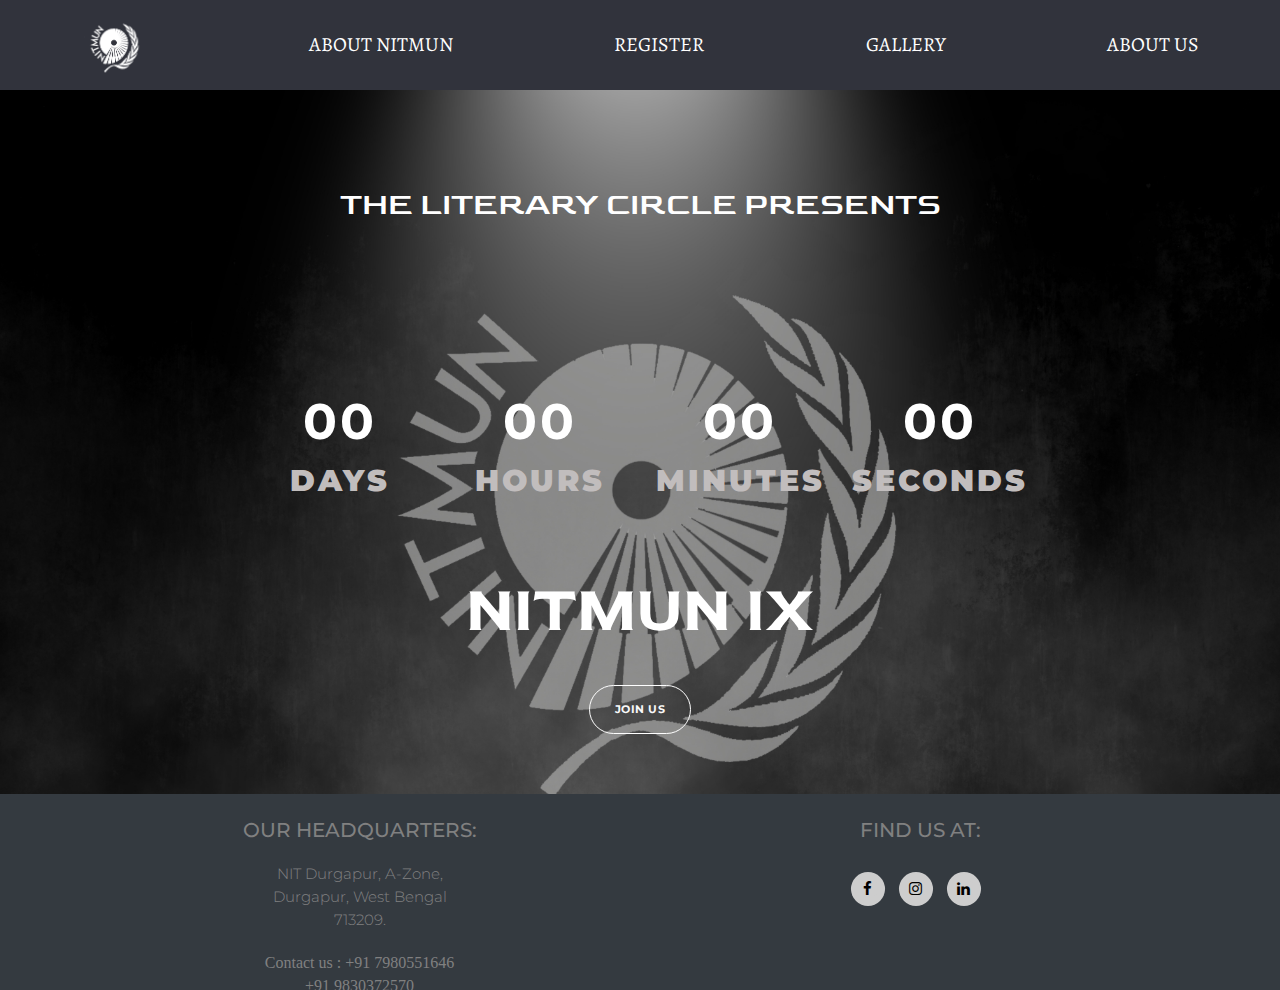
==== index.html @ 15f23f23 "Added images in gallery." ====
<!DOCTYPE html>
<!--[if lt IE 7]>      <html class="no-js lt-ie9 lt-ie8 lt-ie7" lang=""> <![endif]-->
<!--[if IE 7]>         <html class="no-js lt-ie9 lt-ie8" lang=""> <![endif]-->
<!--[if IE 8]>         <html class="no-js lt-ie9" lang=""> <![endif]-->
<!--[if gt IE 8]><!-->
<html class="no-js" lang="">
<!--<![endif]-->

<head>
  <meta charset="utf-8" />
  <meta http-equiv="X-UA-Compatible" content="IE=edge,chrome=1" />
  <title>Kinetic HTML Template</title>
  <!--

Template 2090 Kinetic

http://www.tooplate.com/view/2090-kinetic

-->
  <meta name="description" content="" />
  <meta name="viewport" content="width=device-width, initial-scale=1" />
  <link rel="apple-touch-icon" href="apple-touch-icon.png" />

  <!-- <link rel="stylesheet" href="css/bootstrap.min.css" />
     -->
  <link rel="stylesheet" href="https://stackpath.bootstrapcdn.com/bootstrap/4.5.2/css/bootstrap.min.css"
    integrity="sha384-JcKb8q3iqJ61gNV9KGb8thSsNjpSL0n8PARn9HuZOnIxN0hoP+VmmDGMN5t9UJ0Z" crossorigin="anonymous">
  <link href="https://fonts.googleapis.com/css?family=Montserrat:100,200,300,400,500,600,700,800,900"
    rel="stylesheet" />

  <link rel="preconnect" href="https://fonts.gstatic.com">
  <link href="https://fonts.googleapis.com/css2?family=Goldman:wght@400;700&display=swap" rel="stylesheet">
  <link href="https://fonts.googleapis.com/css2?family=EB+Garamond:wght@557&display=swap" rel="stylesheet">
  <link href="https://fonts.googleapis.com/css2?family=Red+Rose:wght@400;700&display=swap" rel="stylesheet">
  <link href="https://fonts.googleapis.com/css2?family=Alegreya&display=swap" rel="stylesheet">

  <link rel="stylesheet" href="css/fontAwesome.css" />
  <link rel="stylesheet" href="css/tooplate-style.css" />
  <link href="css/ihover.css" rel="stylesheet">
  <script src="js/vendor/modernizr-2.8.3-respond-1.4.2.min.js"></script>


</head>

<body>
  <!--[if lt IE 8]>
      <p class="browserupgrade">
        You are using an <strong>outdated</strong> browser. Please
        <a href="http://browsehappy.com/">upgrade your browser</a> to improve
        your experience.
      </p>
    <![endif]-->

  <div class="ct" id="t1">
    <div class="ct" id="t2">
      <div class="ct" id="t3">
        <div class="ct" id="t4">
          <div class="ct" id="t5">
            <section id="main_section">
              <ul class="murtaza_navbar myul">
                <!-- <div class="not_on_mobile"> -->
                <a href="#t1">
                  <li class="icon" id="uno">
                    <img class="main_image" src="img/nitmun_9_white.png"></img>
                  </li>
                </a>
                <a href="#t5" class="not_on_mobile">
                  <li class="icon" id="schedule" onclick="closeNav()">
                    ABOUT NITMUN
                  </li>
                </a>

                <a href="#t2" class="not_on_mobile">
                  <li class="icon" id="dos">REGISTER</li>
                </a>

                <a href="#t3" class="not_on_mobile">
                  <li class="icon" id="tres">GALLERY</li>
                </a>

                <a href="#t4" class="not_on_mobile">
                  <li class="icon" id="cuatro">ABOUT US</li>
                </a>
                <div id="myNav">
                  <li class="icon hamburger-font-increase" onclick="OpenCloseNav()">
                    <div id="nav-icon1">
                      <span></span>
                      <span></span>
                      <span></span>
                    </div>
                  </li>
                  <div class="overlay">
                    <div class="overlay-content">
                      <div>
                        <a href="#t1">
                          <li class="icon remove_on_click" id="uno" onclick="OpenCloseNav()">
                            <img class="main_image-1" src="img/nitmun_9_white.png"></img>
                          </li>
                        </a>
                      </div>
                      <div>
                        <a href="#t5">
                          <li class="icon remove_on_click icon_padding" id="schedule" onclick="OpenCloseNav()">
                            ABOUT NITMUN
                          </li>
                        </a>
                      </div>
                      <div>
                        <a href="#t2">
                          <li class="icon remove_on_click" id="dos" onclick="OpenCloseNav()">REGISTER</li>
                        </a>
                      </div>
                      <div>
                        <a href="#t3">
                          <li class="icon remove_on_click" id="tres" onclick="OpenCloseNav()">
                            GALLERY
                          </li>
                        </a>
                      </div>
                      <div>
                        <a href="#t4">
                          <li class="icon remove_on_click" id="cuatro" onclick="OpenCloseNav()">
                            ABOUT US
                          </li>
                        </a>
                      </div>
                    </div>
                  </div>
                  <!-- </div> -->

              </ul>

              <!-- mobile navbar -->


              <div class="page" id="p1">
                <div style="text-align: center;"><br><br><br><br>
                  <h6 class="homepage_heading" style="font-size: 2em;">THE LITERARY CIRCLE PRESENTS</h6><br><br><br>
                  <div class="container">
                    <div class="hero__wrapper">
                      <!-- countdown__module hide undefined -->
                      <div class="countdown__module hide" data-date="2021/1/30">
                        <p><span style="font-size: 50px; font-weight: bold;">%D</span> Days</p>
                        <p><span style="font-size: 50px; font-weight: bold;">%H</span> Hours</p>
                        <p><span style="font-size: 50px; font-weight: bold;">%M</span> Minutes</p>
                        <p><span style="font-size: 50px; font-weight: bold;">%S</span> Seconds</p>
                      </div><!-- End / countdown__module hide undefined -->
                    </div>
                  </div>
                  <h2 class="nitmun_heading" style="font-size: 4em; font-weight: bold;">NITMUN IX</h2><br><br>
                </div>
                <div class="primary-button" style="text-align: center;">
                  <a href="#t5">Join Us</a>
                </div>
                </li>
                <!-- Footer -->
                <footer class="bg-dark text-center text-lg-start">
                  <!-- Grid container -->
                  <div class="container p-4">
                    <!--Grid row-->
                    <div class="row">
                      <!--Grid column-->
                      <div class="col-lg-6 col-md-12 mb-4 mb-md-0">
                        <h5 class="text-uppercase">Our Headquarters: </h5>
                        <p>
                          NIT Durgapur, A-Zone, Durgapur, West Bengal 713209.</p>
                                <p class="contact-address" style="font-family: 'Spectral', serif;font-size:16px;">
                                    Contact us : +91 7980551646 <br>
                                                 +91 9830372570 <br>
                                    Write to us : lcnitd@gmail.com
                                </p>
                      </div>
                      <!--Grid column-->

                      <!--Grid column-->
                      <div class="col-lg-6 col-md-12 mb-4 mb-md-0">
                        <h5 class="text-uppercase">Find Us At:</h5>

                        <ol class="social-icons">
                          <i><a href="https://www.facebook.com/nitmun.lcnitd/"><i
                                class="fa fa-facebook"></i></a></i>
                          <i><a href="https://www.instagram.com/lcnitd/"><i class="fa fa-instagram"></i></a></i>
                          <i><a href="https://www.linkedin.com/company/literary-circle/"><i
                                class="fa fa-linkedin"></i></a></i>
                        </ol>
                      </div>
                      <!--Grid column-->
                    </div>
                    <!--Grid row-->
                  </div>
                  <!-- Grid container -->

                  <!-- Copyright -->
                  <div class="text-center p-3" style="background-color: rgba(0, 0, 0, 0.2)">
                    © 2020 Copyright:
                    <a class="text-dark" href="https://mdbootstrap.com/">MDBootstrap.com</a>
                  </div>
                  <!-- Copyright -->
                </footer>
                <!-- Footer -->
              </div>
              <div class="page" id="p2">
                <li class="icon fa fa-user">
                  <span class="title">Registration Form</span>
                </li>

                <div class="container">
                  <div class="row form_row">

                    <nav>
                      <div class="nav nav-tabs" id="nav-tab" role="tablist">
                        <a class="nav-item nav-link active" id="nav-home-tab" data-toggle="tab" href="#nav-home"
                          role="tab" aria-controls="nav-home" aria-selected="true">Apply As Delegate</a>
                        <a class="nav-item nav-link" id="nav-profile-tab" data-toggle="tab" href="#nav-profile"
                          role="tab" aria-controls="nav-profile" aria-selected="false">Apply As IP</a>
                      </div>
                    </nav>
                    <div class="tab-content" id="nav-tabContent">
                      <div class="tab-pane fade show active" id="nav-home" role="tabpanel"
                        aria-labelledby="nav-home-tab">

                        <form class="outside_form">

                          <div class="form-group">
                            <label class="form-label" for="exampleFormControlInput1">Name</label>
                            <input type="text" class="form-control shadow-none" id="exampleFormControlInput1"
                              placeholder="Name">
                          </div>

                          <div class="form-group">
                            <label class="form-label" for="exampleFormControlInput1">Email</label>
                            <input type="email" class="form-control shadow-none" id="exampleFormControlInput1"
                              placeholder="Email">
                          </div>

                          <div class="form-group">
                            <label class="form-label" for="exampleFormControlInput1">Phone Number</label>
                            <input type="text" class="form-control shadow-none" id="exampleFormControlInput1"
                              placeholder="Phone Number">
                          </div>

                          <div class="form-group">
                            <label class="form-label" for="exampleFormControlInput1">College</label>
                            <input type="email" class="form-control shadow-none" id="exampleFormControlInput1"
                              placeholder="College">
                          </div>

                          <div class="form-text">
                            Preference-1
                          </div>
                          <div class="form-group">
                            <label class="form-label" for="preference1">Commitee</label>
                            <select class="form-control shadow-none" id="preference1" onchange='changePreference(this)'>
                              <option>DISEC</option>
                              <option>UNSC</option>
                              <option>AIPPM</option>
                            </select>
                          </div>

                          <div class="form-group">
                            <label class="form-label label-1" for="preference1">Delegate</label>
                            <select class="form-control shadow-none" id="preference-options1">

                            </select>
                          </div>

                          <div class="form-text">
                            Preference-2
                          </div>

                          <div class="form-group">
                            <label class="form-label" for="preference2">Commitee</label>
                            <select class="form-control shadow-none" id="preference2" onchange='changePreference(this)'>
                              <option>DISEC</option>
                              <option>UNSC</option>
                              <option>AIPPM</option>
                            </select>
                          </div>

                          <div class="form-group">
                            <label class="form-label  label-2" for="preference2">Delegate</label>
                            <select class="form-control shadow-none" id="preference-options2">
                            </select>
                          </div>

                          <div class="form-text">
                            Preference-3
                          </div>
                          <div class="form-group">
                            <label class="form-label" for="preference3">Commitee</label>
                            <select class="form-control shadow-none" id="preference3" onchange='changePreference(this)'>
                              <option>DISEC</option>
                              <option>UNSC</option>
                              <option>AIPPM</option>
                            </select>
                          </div>

                          <div class="form-group">
                            <label class="form-label label-3" for="preference3">Delegate</label>
                            <select class="form-control shadow-none" id="preference-options3">
                            </select>
                          </div>



                          <div class="form-group">
                            <label class="form-label" for="exampleFormControlTextarea1">Previous Experiences</label>
                            <textarea class="form-control shadow-none" id="exampleFormControlTextarea1"
                              rows="3"></textarea>
                          </div>

                          <button type="submit" class="submit-button btn btn-block btn-secondary">Submit</button>

                        </form>

                      </div>
                      <div class="tab-pane fade" id="nav-profile" role="tabpanel" aria-labelledby="nav-profile-tab">

                        <form class="outside_form">
                          <div class="form-group">
                            <label class="form-label" for="exampleFormControlInput1">Name</label>
                            <input type="text" class="form-control shadow-none" id="exampleFormControlInput1"
                              placeholder="Name">
                          </div>

                          <div class="form-group">
                            <label class="form-label" for="exampleFormControlInput1">Email</label>
                            <input type="email" class="form-control shadow-none" id="exampleFormControlInput1"
                              placeholder="Email">
                          </div>

                          <div class="form-group">
                            <label class="form-label" for="exampleFormControlInput1">Phone Number</label>
                            <input type="text" class="form-control shadow-none" id="exampleFormControlInput1"
                              placeholder="Phone Number">
                          </div>

                          <div class="form-group">
                            <label class="form-label" for="exampleFormControlInput1">College</label>
                            <input type="email" class="form-control shadow-none" id="exampleFormControlInput1"
                              placeholder="College">
                          </div>

                          <div class="form-text">
                            Preference-1
                          </div>
                          <div class="form-group">
                            <label class="form-label" for="preference4">Commitee</label>
                            <select class="form-control shadow-none" id="preference4" onchange='changePreference(this)'>
                              <option>Journalist</option>
                              <option>Photographer</option>
                            </select>
                          </div>

                          <div class="form-group">
                            <label class="form-label label-4" for="preference4">Delegate</label>
                            <select class="form-control shadow-none" id="preference-options4">
                            </select>
                          </div>

                          <div class="form-text">
                            Preference-2
                          </div>

                          <div class="form-group">
                            <label class="form-label" for="preference5">Commitee</label>
                            <select class="form-control shadow-none" id="preference5" onchange='changePreference(this)'>
                              Î<option>Journalist</option>
                              <option>Photographer</option>
                            </select>
                          </div>

                          <div class="form-group">
                            <label class="form-label  label-2" for="preference5">Delegate</label>
                            <select class="form-control shadow-none" id="preference-options5">
                            </select>
                          </div>

                          <div class="form-text">
                            Preference-3
                          </div>
                          <div class="form-group">
                            <label class="form-label" for="preference6">Commitee</label>
                            <select class="form-control shadow-none" id="preference6" onchange='changePreference(this)'>
                              <option>Journalist</option>
                              <option>Photographer</option>
                            </select>
                          </div>

                          <div class="form-group">
                            <label class="form-label label-6" for="preference6">Delegate</label>
                            <select class="form-control shadow-none" id="preference-options6">
                            </select>
                          </div>



                          <div class="form-group">
                            <label class="form-label" for="exampleFormControlTextarea1">Previous Experiences</label>
                            <textarea class="form-control shadow-none" id="exampleFormControlTextarea1"></textarea>
                          </div>

                          <button type="submit" class="submit-button btn btn-block btn-secondary">Submit</button>

                        </form>
                      </div>
                    </div>
                  </div>
                </div>
                <!-- Footer -->
                <footer class="bg-dark text-center text-lg-start">
                  <!-- Grid container -->
                  <div class="container p-4">
                    <!--Grid row-->
                    <div class="row">
                      <!--Grid column-->
                      <div class="col-lg-6 col-md-12 mb-4 mb-md-0">
                        <h5 class="text-uppercase">Our Headquarters: </h5>
                        <p>
                          NIT Durgapur, A-Zone, Durgapur, West Bengal 713209.</p>
                                <p class="contact-address" style="font-family: 'Spectral', serif;font-size:16px;">
                                    Contact us : +91 7980551646 <br>
                                                 +91 9830372570 <br>
                                    Write to us : lcnitd@gmail.com
                                </p>
                      </div>
                      <!--Grid column-->

                      <!--Grid column-->
                      <div class="col-lg-6 col-md-12 mb-4 mb-md-0">
                        <h5 class="text-uppercase">Find Us At:</h5>

                        <ol class="social-icons">
                          <i><a href="https://www.facebook.com/nitmun.lcnitd/"><i
                                class="fa fa-facebook"></i></a></i>
                          <i><a href="https://www.instagram.com/lcnitd/"><i class="fa fa-instagram"></i></a></i>
                          <i><a href="https://www.linkedin.com/company/literary-circle/"><i
                                class="fa fa-linkedin"></i></a></i>
                        </ol>
                      </div>
                      <!--Grid column-->
                    </div>
                    <!--Grid row-->
                  </div>
                  <!-- Grid container -->

                  <!-- Copyright -->
                  <div class="text-center p-3" style="background-color: rgba(0, 0, 0, 0.2)">
                    © 2020 Copyright:
                    <a class="text-dark" href="https://mdbootstrap.com/">MDBootstrap.com</a>
                  </div>
                  <!-- Copyright -->
                </footer>
                <!-- Footer -->
              </div>
              <div class="page" id="p3">
                <li class="icon fa fa-image">
                  <span class="title">Our Gallery</span>
                  <div class="container">
                    <div class="row">
                      <div class="col-md-3 col-md-offset-1">
                        <div class="project-item">
                          <a href="img/NITMUN5.jpg" data-lightbox="image-1"><img src="img/NITMUN5.jpg" /></a>
                        </div>
                      </div>
                      <div class="col-md-3">
                        <div class="project-item">
                          <a href="img/NITMUN13.jpg" data-lightbox="image-1"><img src="img/NITMUN13.jpg" /></a>
                        </div>
                      </div>
                      <div class="col-md-4">
                        <div class="project-item">
                          <a href="img/NITMUN8.jpg" data-lightbox="image-1"><img src="img/NITMUN8.jpg" /></a>
                        </div>
                      </div>
                      <div class="col-md-4 col-md-offset-1">
                        <div class="project-item">
                          <a href="img/NITMUN9.jpg" data-lightbox="image-1"><img src="img/NITMUN9.jpg" /></a>
                        </div>
                      </div>
                      <div class="col-md-3">
                        <div class="project-item">
                          <a href="img/NITMUN11.jpg" data-lightbox="image-1"><img src="img/NITMUN11.jpg" /></a>
                        </div>
                      </div>
                      <div class="col-md-3">
                        <div class="project-item last-project">
                          <a href="img/NITMUN4.jpg" data-lightbox="image-1"><img src="img/NITMUN4.jpg" /></a>
                        </div>
                      </div>
                      <div class="col-md-3">
                        <div class="project-item last-project">
                          <a href="img/NITMUN6.jpg" data-lightbox="image-1"><img src="img/NITMUN6.jpg" /></a>
                        </div>
                      </div>
                      <div class="col-md-3">
                        <div class="project-item last-project">
                          <a href="img/NITMUN7.jpg" data-lightbox="image-1"><img src="img/NITMUN7.jpg" /></a>
                        </div>
                      </div>
                      <div class="col-md-3">
                        <div class="project-item last-project">
                          <a href="img/NITMUN10.jpg" data-lightbox="image-1"><img src="img/NITMUN10.jpg" /></a>
                        </div>
                      </div>
                      <div class="col-md-3">
                        <div class="project-item last-project">
                          <a href="img/NITMUN12.jpg" data-lightbox="image-1"><img src="img/NITMUN12.jpg" /></a>
                        </div>
                      </div>
                      <div class="col-md-3">
                        <div class="project-item last-project">
                          <a href="img/NITMUN3.jpg" data-lightbox="image-1"><img src="img/NITMUN3.jpg" /></a>
                        </div>
                      </div>
                      <div class="col-md-3">
                        <div class="project-item last-project">
                          <a href="img/NITMUN2.jpg" data-lightbox="image-1"><img src="img/NITMUN2.jpg" /></a>
                        </div>
                      </div>
                      <div class="col-md-3">
                        <div class="project-item last-project">
                          <a href="img/NITMUN1.jpg" data-lightbox="image-1"><img src="img/NITMUN1.jpg" /></a>
                        </div>
                      </div>
                    </div>
                  </div>
                </li>
                <!-- Footer -->
                <footer class="bg-dark text-center text-lg-start">
                  <!-- Grid container -->
                  <div class="container p-4">
                    <!--Grid row-->
                    <div class="row">
                      <!--Grid column-->
                      <div class="col-lg-6 col-md-12 mb-4 mb-md-0">
                        <h5 class="text-uppercase">Our Headquarters: </h5>
                        <p>
                          NIT Durgapur, A-Zone, Durgapur, West Bengal 713209.</p>
                                <p class="contact-address" style="font-family: 'Spectral', serif;font-size:16px;">
                                    Contact us : +91 7980551646 <br>
                                                 +91 9830372570 <br>
                                    Write to us : lcnitd@gmail.com
                                </p>
                      </div>
                      <!--Grid column-->

                      <!--Grid column-->
                      <div class="col-lg-6 col-md-12 mb-4 mb-md-0">
                        <h5 class="text-uppercase">Find Us At:</h5>

                        <ol class="social-icons">
                          <i><a href="https://www.facebook.com/nitmun.lcnitd/"><i
                                class="fa fa-facebook"></i></a></i>
                          <i><a href="https://www.instagram.com/lcnitd/"><i class="fa fa-instagram"></i></a></i>
                          <i><a href="https://www.linkedin.com/company/literary-circle/"><i
                                class="fa fa-linkedin"></i></a></i>
                        </ol>
                      </div>
                      <!--Grid column-->
                    </div>
                    <!--Grid row-->
                  </div>
                  <!-- Grid container -->

                  <!-- Copyright -->
                  <div class="text-center p-3" style="background-color: rgba(0, 0, 0, 0.2)">
                    © 2020 Copyright:
                    <a class="text-dark" href="https://mdbootstrap.com/">MDBootstrap.com</a>
                  </div>
                  <!-- Copyright -->
                </footer>
                <!-- Footer -->
              </div>
              <div class="page" id="p4">
                <div style="text-align: center;" class="container uniquedivp4"><br><br>
                  <h1 style="font-size: 24;">ABOUT US</h1><br>
                  <p style="font-size: large; font-weight: 500;">The Literary Circle is the club in NIT Durgapur, which
                    gives the college an extra dimension of creative expression in the midst of technical unilateralism.
                    The colours of the imaginative faculties are meant to provide the college an experience and
                    opportunity transcending the ordinary and mundane.
                    Literary Circle is a self perpetuating phenomenon of creativity and talent, and it exists here, of
                    the students, for the students and by the students of NIT Durgapur. <br><br> We are a bunch of
                    creative souls, who believe in creating greatness out of the simple joys and drives in life. In the
                    onslaught of exams, assignments, deadlines, code and diagrams, it is very easy to lose who you are.
                    <br><br>
                    Trust us, we know.
                    The creative dies in the birth of the technical, the cold, the calculating.
                    To put it simply, the Literary Circle's goal is to not let that creativity die. Or the simple joys.
                    Creativity. Of wit and art. Of words and poems. Of diplomacy and fun. Of friendships and of
                    heartbreaks.
                    The simple joys. Of making a good argument. Winning an applause. Asking your crush out to prom. Of
                    racking your brains till you solve a mystery. Of intellectual conversations and jubilant laughter.
                    Or the emotion. Of the nostalgia and love that will become a part of you in college. <br><br>
                    So be it NIT Durgapur's official Model United Nations, NITMUN.
                    Or the myriad of pro udly non-technical, cultural events at Verve, or the themed Prom associated
                    with it.
                    Or Humans Of NIT Durgapur, highlighting the greatness and sorrow, in equal measure, in all of us.
                    Or the YearBook, which serves as a testament to the roller-coaster which our college has been for
                    all our beloved final years.
                    The Literary Circle wishes to be the custodian of all things innately dear, and simply human.
                  </p><br><br>
                  <h4>TO BE</h4>
                  <h3>CONTINUED</h3><br>
                  <h2>P.S. - JOIN US AT NITMUN TO KNOW WHAT WE TRULY DO &hearts;</h2>
                </div>
                <li class="icon fa fa-phone">
                  <span class="title">Contact Us</span>
                  <div class="container">
                    <div class="row">
                      <div class="col-md-6">
                        <form id="contact" action="" method="post">
                          <div class="col-md-12">
                            <fieldset>
                              <input name="name" type="text" class="form-control shadow-none" id="name"
                                placeholder="Your Name" required />
                            </fieldset>
                          </div>
                          <div class="col-md-12">
                            <fieldset>
                              <input name="email" type="email" class="form-control shadow-none" id="email"
                                placeholder="Email" required />
                            </fieldset>
                          </div>
                          <div class="col-md-12">
                            <fieldset>
                              <textarea name="message" rows="6" class="form-control shadow-none" id="message"
                                placeholder="Message" required></textarea>
                            </fieldset>
                          </div>
                          <div class="col-md-12">
                            <fieldset>
                              <button type="submit" id="form-submit" class="btn">
                                Send Message
                              </button>
                            </fieldset>
                          </div>
                        </form>
                      </div>
                      <div class="col-md-6">
                        <div class="right-info">
                          <p style="font-weight: 600;">
                            Here at the Literary Circle, we like thinking out of the box and aiming sky high. Want to
                            get to know more about us? Find us <a href="https://www.lcnitd.co.in/">here.</a><br /><br />
                            Or, visit our social media handles. here:
                          </p>
                          <ol class="social-icons">
                            <i><a href="https://www.facebook.com/lcnitdgp/?ref=br_rs"><i
                                  class="fa fa-facebook"></i></a></i>
                            <i><a href="https://www.instagram.com/lcnitd/"><i class="fa fa-instagram"></i></a></i>
                            <i><a href="https://www.linkedin.com/company/literary-circle/"><i
                                  class="fa fa-linkedin"></i></a></i>
                          </ol>
                        </div>
                      </div>
                    </div>
                  </div>
                </li>
                <!-- Footer -->
                <footer class="bg-dark text-center text-lg-start">
                  <!-- Grid container -->
                  <div class="container p-4">
                    <!--Grid row-->
                    <div class="row">
                      <!--Grid column-->
                      <div class="col-lg-6 col-md-12 mb-4 mb-md-0">
                        <h5 class="text-uppercase">Our Headquarters: </h5>
                        <p>
                          NIT Durgapur, A-Zone, Durgapur, West Bengal 713209.</p>
                                <p class="contact-address" style="font-family: 'Spectral', serif;font-size:16px;">
                                    Contact us : +91 7980551646 <br>
                                                 +91 9830372570 <br>
                                    Write to us : lcnitd@gmail.com
                                </p>
                      </div>
                      <!--Grid column-->

                      <!--Grid column-->
                      <div class="col-lg-6 col-md-12 mb-4 mb-md-0">
                        <h5 class="text-uppercase">Find Us At:</h5>

                        <ol class="social-icons">
                          <i><a href="https://www.facebook.com/nitmun.lcnitd/"><i
                                class="fa fa-facebook"></i></a></i>
                          <i><a href="https://www.instagram.com/lcnitd/"><i class="fa fa-instagram"></i></a></i>
                          <i><a href="https://www.linkedin.com/company/literary-circle/"><i
                                class="fa fa-linkedin"></i></a></i>
                        </ol>
                      </div>
                      <!--Grid column-->
                    </div>
                    <!--Grid row-->
                  </div>
                  <!-- Grid container -->

                  <!-- Copyright -->
                  <div class="text-center p-3" style="background-color: rgba(0, 0, 0, 0.2)">
                    © 2020 Copyright:
                    <a class="text-dark" href="https://mdbootstrap.com/">MDBootstrap.com</a>
                  </div>
                  <!-- Copyright -->
                </footer>
                <!-- Footer -->
              </div>
              <div class="page" id="p5">
                <li class="icon fa fa-info-circle">
                  <span class="title">ABOUT NITMUN</span>
                  <div class="container">
                    <p class="about_nitmun_text">NITMUN is a forum convened by the members of the Literary Circle for
                      discussion and analysis of global issues. It seeks to bring out motivated delegates from all over
                      the country for brainstorming and discussing over significant international issues. Organised by
                      the Literary Circle, NITMUN promises a challenging yet a very entertaining time to all delegates.
                      It requires the entire workforce of the club to come up with a topic or a committee that really
                      instigates each and every delegate to ponder. And then, the best executive boards from all over
                      the country are brought together to make sure that every delegate grows and becomes better at the
                      end of the conference.</p>
                    <p class="about_nitmun_text">Our greatest goal is to make sure that each delegate learns how to
                      tackle world issues better at the end of the conference as the world is in dire need of young
                      leaders now. Currently in its 9th edition, NITMUN has been extremely successful in providing the
                      perfect experience to each delegate. Over the years, we have entertained more than 1000 delegates
                      in total. Delegates arrive from all corners of India for an experience they will never forget.</p>
                  </div>
                </li>


                <li class="icon fa fa-users">
                  <span class="title">Committees</span>
                  <div class="container">
                    <div class="row">
                      <div class="col-md-6">
                        <div class="project-item">

                          <a href="img/committees/UNGA_DISEC.png" data-lightbox="image-1"><img
                              src="img/committees/UNGA_DISEC.png" height="60%" width="60%" /></a>
                        </div>
                        <div class="primary-button" class="col-md-2">
                          <a href="#t2">Study Guide</a>
                        </div>
                        <div class="primary-button" class="col-md-2">
                          <a href="#t2">Portfolio Matrix</a>
                        </div>&nbsp;
                      </div>
                      <div class="col-md-6">
                        <div class="project-item">

                          <a href="img/committees/unsc.png" data-lightbox="image-1"><img src="img/committees/unsc.png"
                              height="60%" width="60%" /></a>
                        </div>
                        <div class="primary-button">
                          <a href="#t2">Study Guide </a>
                        </div>
                        <div class="primary-button">
                          <a href="#t2">Portfolio Matrix</a>
                        </div>&nbsp;
                      </div>

                    </div>
                    <div class="row">
                      <div class="col-md-6">
                        <div class="project-item">

                          <a href="img/committees/AIPPM.jpeg" data-lightbox="image-1"><img
                              src="img/committees/AIPPM.jpeg" height="60%" width="60%" /></a>
                        </div>
                        <div class="primary-button">
                          <a href="#t2">Study Guide</a>
                        </div>
                        <div class="primary-button">
                          <a href="#t2">Portfolio Matrix</a>
                        </div>&nbsp;
                      </div>
                      <div class="col-md-6">
                        <div class="project-item">

                          <a href="img/committees/IP.png" data-lightbox="image-1"><img src="img/committees/IP.png"
                              height="60%" width="60%" /></a>
                        </div>
                        <div class="primary-button">
                          <a href="#t2">Study Guide</a>
                        </div>
                        <div class="primary-button">
                          <a href="#t2">Portfolio Matrix</a>
                        </div>&nbsp;
                      </div>
                    </div>

                </li>
                <li class="icon fa fa-calendar">
                  <span class="title">Schedule</span>

                  <ul class="timeline">
                    <!-- Item 1 -->
                    <li>
                      <div class="direction-r main_hexa">
                        <div class="flag-wrapper">
                          <span class="large_hexa">
                            <div>
                              <div class="timeline_day">Day 1</div>
                              <div class="timeline_date">1st Feb, 2020</div>
                            </div>
                          </span>
                        </div>
                      </div>
                    </li>

                    <!-- Item 1 -->
                    <li>
                      <div class="direction direction-r">
                        <div class="flag-wrapper">
                          <span class="hexa"></span>
                          <span class="flag">Socials</span>
                          <span class="time-wrapper"><span class="time"><i class="fa fa-clock-o"></i>6:00
                              PM</span></span>
                        </div>
                      </div>
                    </li>
                    <li>
                      <div class="direction-r main_hexa">
                        <div class="flag-wrapper">
                          <span class="large_hexa">
                            <div>
                              <div class="timeline_day">Day 2</div>
                              <div class="timeline_date">2nd Feb, 2020</div>
                            </div>
                          </span>
                        </div>
                      </div>
                    </li>
                    <!-- Item 2 -->
                    <li>
                      <div class="direction direction-l">
                        <div class="flag-wrapper">
                          <span class="hexa"></span>
                          <span class="flag">Inaugruation</span>
                          <span class="time-wrapper"><span class="time"><i class="fa fa-clock-o"></i>9:30
                              AM</span></span>
                        </div>
                      </div>
                    </li>

                    <!-- Item 3 -->
                    <li>
                      <div class="direction direction-r">
                        <div class="flag-wrapper">
                          <span class="hexa"></span>
                          <span class="flag">Roll Call</span>
                          <span class="time-wrapper"><span class="time"><i class="fa fa-clock-o"></i>10:00
                              AM</span></span>
                        </div>
                      </div>
                    </li>

                    <li>
                      <div class="direction direction-l">
                        <div class="flag-wrapper">
                          <span class="hexa"></span>
                          <span class="flag">Lunch Break</span>
                          <span class="time-wrapper"><span class="time"><i class="fa fa-clock-o"></i>2:00
                              PM</span></span>
                        </div>
                      </div>
                    </li>

                    <li>
                      <div class="direction direction-r">
                        <div class="flag-wrapper">
                          <span class="hexa"></span>
                          <span class="flag">Commitee Resumes</span>
                          <span class="time-wrapper"><span class="time"><i class="fa fa-clock-o"></i>3:00
                              PM</span></span>
                        </div>
                      </div>
                    </li>

                    <li>
                      <div class="direction direction-l">
                        <div class="flag-wrapper">
                          <span class="hexa"></span>
                          <span class="flag">Commitee Suspended</span>
                          <span class="time-wrapper"><span class="time"><i class="fa fa-clock-o"></i>7:00
                              PM</span></span>
                        </div>
                      </div>
                    </li>

                    <li>
                      <div class="direction-r main_hexa">
                        <div class="flag-wrapper">
                          <span class="large_hexa">
                            <div>
                              <div class="timeline_day">Day 3</div>
                              <div class="timeline_date">3rd Feb, 2020</div>
                            </div>
                          </span>
                        </div>
                      </div>
                    </li>

                    <li>
                      <div class="direction direction-r">
                        <div class="flag-wrapper">
                          <span class="hexa"></span>
                          <span class="flag">Commitee Resumes</span>
                          <span class="time-wrapper">
                            <span class="time"><i class="fa fa-clock-o"></i>9:00 AM</span>
                          </span>
                        </div>
                      </div>
                    </li>

                    <li>
                      <div class="direction direction-l">
                        <div class="flag-wrapper">
                          <span class="hexa"></span>
                          <span class="flag">Lunch Break</span>
                          <span class="time-wrapper"><span class="time"><i class="fa fa-clock-o"></i>1:30
                              PM</span></span>
                        </div>
                      </div>
                    </li>

                    <li>
                      <div class="direction direction-r">
                        <div class="flag-wrapper">
                          <span class="hexa"></span>
                          <span class="flag">Commitee Resumes</span>
                          <span class="time-wrapper"><span class="time"><i class="fa fa-clock-o"></i>2:30
                              AM</span></span>
                        </div>
                      </div>
                    </li>

                    <li>
                      <div class="direction direction-l">
                        <div class="flag-wrapper">
                          <span class="hexa"></span>
                          <span class="flag">Commitee Suspended</span>
                          <span class="time-wrapper"><span class="time"><i class="fa fa-clock-o"></i>7:00
                              PM</span></span>
                        </div>
                      </div>
                    </li>

                    <li>
                      <div class="direction direction-r">
                        <div class="flag-wrapper">
                          <span class="hexa"></span>
                          <span class="flag">Closing Ceremony</span>
                          <span class="time-wrapper"><span class="time"><i class="fa fa-clock-o"></i>7:15
                              AM</span></span>
                        </div>
                      </div>
                    </li>

                    <li>
                      <div class="direction direction-l">
                        <div class="flag-wrapper">
                          <span class="hexa"></span>
                          <span class="flag">Felicitation Ceremony</span>
                          <span class="time-wrapper"><span class="time"><i class="fa fa-clock-o"></i>7:30
                              PM</span></span>
                        </div>
                      </div>
                    </li>
                  </ul>
                </li>
                <li class="icon fa fa-gavel">
                  <span class="title">Secretariat</span>
                  <div class="container" align="center">
                    <div class="row">
                      <div class="col-md-1"></div>
                      <div class="col-md-5">

                        <!-- normal -->
                        <div class="ih-item circle colored effect3 right_to_left">
                          <div id="hover-link" style="cursor:pointer ;">
                            <div class="img"><img src="img/secretariat/Mohit2.jpg" alt="img"></div>
                            <div class="info">
                              <h3>Name</h3>
                              <p>Designation</p>
                              <div class="social-media-icons" style="font-size: 2rem;">
                                <a href="#">
                                  <i class="fa fa-facebook fa-xs" style="color:white;"></i>
                                </a>
                                &nbsp;
                                <a href="#">
                                  <i class="fa fa-instagram fa-xs" style="color:white;"></i>
                                </a>
                              </div>


                            </div>
                          </div>
                        </div>
                        <!-- end normal -->

                      </div>&nbsp;
                      <div class="col-md-5">

                        <div class="ih-item circle colored effect3 right_to_left">
                          <div id="hover-link" style="cursor:pointer ;">
                            <div class="img"><img src="img/secretariat/Mohit2.jpg" alt="img"></div>
                            <div class="info">
                              <h3>Name</h3>
                              <p>Designation</p>
                              <div class="social-media-icons" style="font-size: 2rem;">
                                <a href="#">
                                  <i class="fa fa-facebook fa-xs" style="color:white;"></i>
                                </a>
                                &nbsp;
                                <a href="#">
                                  <i class="fa fa-instagram fa-xs" style="color:white;"></i>
                                </a>
                              </div>


                            </div>
                          </div>
                        </div>

                      </div>


                    </div>
                    <br>
                    <div class="row">
                      <div class="col-md-1"></div>
                      <div class="col-md-5">

                        <div class="ih-item circle colored effect3 right_to_left">
                          <div id="hover-link" style="cursor:pointer ;">
                            <div class="img"><img src="img/secretariat/Mohit2.jpg" alt="img"></div>
                            <div class="info">
                              <h3>Name</h3>
                              <p>Designation</p>
                              <div class="social-media-icons" style="font-size: 2rem;">
                                <a href="#">
                                  <i class="fa fa-facebook fa-xs" style="color:white;"></i>
                                </a>
                                &nbsp;
                                <a href="#">
                                  <i class="fa fa-instagram fa-xs" style="color:white;"></i>
                                </a>
                              </div>


                            </div>
                          </div>
                        </div>

                      </div>&nbsp;
                      <div class="col-md-5">

                        <div class="ih-item circle colored effect3 right_to_left">
                          <div id="hover-link" style="cursor:pointer ;">
                            <div class="img"><img src="img/secretariat/Mohit2.jpg" alt="img"></div>
                            <div class="info">
                              <h3>Name</h3>
                              <p>Designation</p>
                              <div class="social-media-icons" style="font-size: 2rem;">
                                <a href="#">
                                  <i class="fa fa-facebook fa-xs" style="color:white;"></i>
                                </a>
                                &nbsp;
                                <a href="#">
                                  <i class="fa fa-instagram fa-xs" style="color:white;"></i>
                                </a>
                              </div>


                            </div>
                          </div>
                        </div>

                      </div>
                    </div>
                    <br>
                    <div class="row">
                      <div class="col-md-1"></div>
                      <div class="col-md-5">

                        <div class="ih-item circle colored effect3 right_to_left">
                          <div id="hover-link" style="cursor:pointer ;">
                            <div class="img"><img src="img/secretariat/Mohit2.jpg" alt="img"></div>
                            <div class="info">
                              <h3>Name</h3>
                              <p>Designation</p>
                              <div class="social-media-icons" style="font-size: 2rem;">
                                <a href="#">
                                  <i class="fa fa-facebook fa-xs" style="color:white;"></i>
                                </a>
                                &nbsp;
                                <a href="#">
                                  <i class="fa fa-instagram fa-xs" style="color:white;"></i>
                                </a>
                              </div>


                            </div>
                          </div>
                        </div>

                      </div>&nbsp;
                      <div class="col-md-5">

                        <div class="ih-item circle colored effect3 right_to_left">
                          <div id="hover-link" style="cursor:pointer ;">
                            <div class="img"><img src="img/secretariat/Mohit2.jpg" alt="img"></div>
                            <div class="info">
                              <h3>Name</h3>
                              <p>Designation</p>
                              <div class="social-media-icons" style="font-size: 2rem;">
                                <a href="#">
                                  <i class="fa fa-facebook fa-xs" style="color:white;"></i>
                                </a>
                                &nbsp;
                                <a href="#">
                                  <i class="fa fa-instagram fa-xs" style="color:white;"></i>
                                </a>
                              </div>


                            </div>
                          </div>
                        </div>

                      </div>
                    </div>
                  </div>
                </li>
                <li class="icon fa fa-desktop"><span class="title">Tutorials</span>
                  <div class="container">
                    <div class="row videos_container">
                      <div class="col-lg-6 video_left_container">
                        <iframe class="ytvideo" height="500px" width="100%"
                          src="https://www.youtube.com/embed/yrxGYzPSyVg" frameborder="0"
                          allow="accelerometer; autoplay; clipboard-write; encrypted-media; gyroscope; picture-in-picture"
                          allowfullscreen></iframe>
                      </div>
                      <div class="col-sm-12 col-lg-6 video_right_container">
                        <div class="row">
                          <div class="col-6 video_card">
                            <div class="inside_video_container" onclick="videoSwitch(0)">
                              <img src="img/rollcall.jpg" width="100%"></img>
                              <div class="video_title">
                                Roll Call
                              </div>
                            </div>
                          </div>
                          <div class="col-6 video_card">
                            <div class="inside_video_container" onclick="videoSwitch(1)">
                              <img src="img/points.jpg" width="100%"></img>
                              <div class="video_title">
                                Points
                              </div>
                            </div>
                          </div>
                          <div class="col-6 video_card">
                            <div class="inside_video_container" onclick="videoSwitch(2)">
                              <img src="img/motions.jpg" width="100%"></img>
                              <div class="video_title">
                                Motions
                              </div>
                            </div>
                          </div>
                          <div class="col-6 video_card">
                            <div class="inside_video_container" onclick="videoSwitch(3)">
                              <img src="img/gsl.jpg" width="100%"></img>
                              <div class="video_title">
                                General Speaker List
                              </div>
                            </div>
                          </div>
                          <div class="col-6 video_card">
                            <div class="inside_video_container" onclick="videoSwitch(4)">
                              <img src="img/voting.jpg" width="100%"></img>
                              <div class="video_title">
                                Formal And Informal Voting
                              </div>
                            </div>
                          </div>
                          <div class="col-6 video_card">
                            <div class="inside_video_container" onclick="videoSwitch(5)">
                              <img src="img/munc.jpg" width="100%"></img>
                              <div class="video_title">
                                Moderated And Unmoderated Caucus
                              </div>
                            </div>
                          </div>

                        </div>
                      </div>
                    </div>
                  </div>
                </li>
                <!-- Footer -->
                <footer class="bg-dark text-center text-lg-start">
                  <!-- Grid container -->
                  <div class="container p-4">
                    <!--Grid row-->
                    <div class="row">
                      <!--Grid column-->
                      <div class="col-lg-6 col-md-12 mb-4 mb-md-0">
                        <h5 class="text-uppercase">Our Headquarters: </h5>
                        <p>
                          NIT Durgapur, A-Zone, Durgapur, West Bengal 713209.</p>
                                <p class="contact-address" style="font-family: 'Spectral', serif;font-size:16px;">
                                    Contact us : +91 7980551646 <br>
                                                 +91 9830372570 <br>
                                    Write to us : lcnitd@gmail.com
                                </p>
                      </div>
                      <!--Grid column-->

                      <!--Grid column-->
                      <div class="col-lg-6 col-md-12 mb-4 mb-md-0">
                        <h5 class="text-uppercase">Find Us At:</h5>

                        <ol class="social-icons">
                          <i><a href="https://www.facebook.com/nitmun.lcnitd/"><i
                                class="fa fa-facebook"></i></a></i>
                          <i><a href="https://www.instagram.com/lcnitd/"><i class="fa fa-instagram"></i></a></i>
                          <i><a href="https://www.linkedin.com/company/literary-circle/"><i
                                class="fa fa-linkedin"></i></a></i>
                        </ol>
                      </div>
                      <!--Grid column-->
                    </div>
                    <!--Grid row-->
                  </div>
                  <!-- Grid container -->

                  <!-- Copyright -->
                  <div class="text-center p-3" style="background-color: rgba(0, 0, 0, 0.2)">
                    © 2020 Copyright:
                    <a class="text-dark" href="https://mdbootstrap.com/">MDBootstrap.com</a>
                  </div>
                  <!-- Copyright -->
                </footer>
                <!-- Footer -->
              </div>
              <!-- <p class="credit">LC</p> -->
            </section>
          </div>
        </div>
      </div>
    </div>
  </div>

  <script src="//ajax.googleapis.com/ajax/libs/jquery/1.11.2/jquery.min.js"></script>
  <script>
    AOS.init();
  </script>
  <script>
    window.jQuery ||
      document.write(
        '<script src="js/vendor/jquery-1.11.2.min.js"><\/script>'
      );
  </script>

  <!-- <script src="https://code.jquery.com/jquery-3.3.1.slim.min.js" integrity="sha384-q8i/X+965DzO0rT7abK41JStQIAqVgRVzpbzo5smXKp4YfRvH+8abtTE1Pi6jizo" crossorigin="anonymous"></script>	     -->
  <!-- <script src="js/vendor/bootstrap.min.js"></script> -->
  <!-- <script src="https://cdnjs.cloudflare.com/ajax/libs/popper.js/1.14.7/umd/popper.min.js" integrity="sha384-UO2eT0CpHqdSJQ6hJty5KVphtPhzWj9WO1clHTMGa3JDZwrnQq4sF86dIHNDz0W1" crossorigin="anonymous"></script>	 -->
  <script src="https://stackpath.bootstrapcdn.com/bootstrap/4.3.1/js/bootstrap.min.js"
    integrity="sha384-JjSmVgyd0p3pXB1rRibZUAYoIIy6OrQ6VrjIEaFf/nJGzIxFDsf4x0xIM+B07jRM"
    crossorigin="anonymous"></script>


  <script type="text/javascript" src="assets/vendors/jquery.countdown/jquery.countdown.min.js"></script>



  <script src="js/plugins.js"></script>
  <script src="js/main.js"></script>
  <script src="js/timeline.js"></script>

  <!-- Google Analytics: change UA-XXXXX-X to be your site's ID. -->
  <script>
    (function (b, o, i, l, e, r) {
      b.GoogleAnalyticsObject = l;
      b[l] ||
        (b[l] = function () {
          (b[l].q = b[l].q || []).push(arguments);
        });
      b[l].l = +new Date();
      e = o.createElement(i);
      r = o.getElementsByTagName(i)[0];
      e.src = "//www.google-analytics.com/analytics.js";
      r.parentNode.insertBefore(e, r);
    })(window, document, "script", "ga");
    ga("create", "UA-XXXXX-X", "auto");
    ga("send", "pageview");
  </script>
</body>

</html>
---- css/tooplate-style.css ----
/* 

Template 2090 Kinetic

http://www.tooplate.com/view/2090-kinetic

*/

body {
  font-family: "Montserrat", sans-serif;
}

p {
  font-family: "Montserrat", sans-serif;
  font-size: 15px;
  font-weight: 300;
  line-height: 23px;
}

* {
  transition: all 500ms ease-out;
  -webkit-transition: all 500ms ease-out;
}

html,
body,
section,
.page {
  width: 100%;
  height: 100%;
  margin: 0;
  padding: 0;
  transition: all 1s cubic-bezier(0.5, -0.005, 0.2, 1) !important;
  -webkit-transition: all 1s cubic-bezier(0.5, -0.005, 0.2, 1) !important;
  color: #fff;
  /* background-color: rgb(31, 27, 27); */
  /* background-image: url(../img/black_bg3.jpg); */
  background-repeat: no-repeat;
  background-size: cover;
  overflow: hidden;
}

#main_section {
  /* width: 500%; */
}

.page {
  position: absolute;
}

#p1 {
  left: 0;
  background-image: url(../img/black_bg3.jpg);
  background-repeat: no-repeat;
  background-size: cover;
  background-position: center;
}

#p2 {
  left: 100%;
  background-image: url(../img/black_bg_7.jpg);
  background-repeat: no-repeat;
  background-size: cover;
  background-position: center;
}

#p3 {
  left: 200%;
  background-image: url(../img/black_bg_9.jpg);
  background-repeat: no-repeat;
  background-size: cover;
  background-position: center;
}

#p3 img {
  width: auto;
  height: 300px;
}

#p4 {
  left: 300%;
  background-image: url(../img/black_bg_9.jpg);
  background-repeat: no-repeat;
  background-size: cover;
  background-position: center;
}

#p5 {
  left: 400%;
  background-image: url(../img/black_bg_7.jpg);
  background-repeat: no-repeat;
  background-size: cover;
  background-position: center;
}

.myul {
  position: fixed;
  z-index: 1;
}
.murtaza_navbar {
  display: flex;
  flex-direction: row;
  width: 100%;
  justify-content: space-around;
  margin: 0;
  padding: 0;
  height: 10%;
  align-items: center;
  background: #31333c;
}
.page {
  top: 10%;
}
#t1:target .page#p1 {
  transform: translateX(0);
}
#t2:target .page#p2 {
  transform: translateX(-100%);
}
#t3:target .page#p3 {
  transform: translateX(-200%);
}
#t4:target .page#p4 {
  transform: translateX(-300%);
}
/* add new */
#t5:target .page#p5 {
  transform: translateX(-400%);
}

#t2:target .myul,
#t3:target .myul,
#t4:target .myul,
#t5:target .myul {
  background-color: rgba(48, 51, 60, 1);
}

.page#p1 {
  -webkit-transition: all 0.5s ease-in-out;
  -moz-transition: all 0.5s ease-in-out;
  -o-transition: all 0.5s ease-in-out;
  transition: all 0.5s ease-in-out;
}

#t2:target .page#p1 .icon,
#t3:target .page#p1 .icon,
#t4:target .page#p1 .icon,
#t5:target .page#p1 .icon {
  -webkit-filter: blur(5px);
  filter: blur(5px);
}

#myNav {
  display: none;
}

/* mobile navbar */
.overlay {
  position: fixed;
  top: 0;
  left: 0;
  height: 100%;
  width: 0%;
  z-index: 30;
  overflow-x: hidden;
  background-color: rgb(60, 59, 63);
  transition: 0.3s ease-in-out;
}
.main_image {
  height: 5rem;
  padding-top: 2px;
}
.overlay-content {
  width: 100%;
  height: 100%;
  display: flex;
  flex-direction: column;
  align-items: center;
  justify-content: center;
}
.closebtn {
  position: absolute;
  color: white;
  right: 0;
  font-size: 50px;
  padding: 20px;
}

.icon {
  color: #fff;
  font-size: 20px;
  display: block;
}

@media (max-width: 768px) {
  .not_on_mobile {
    display: none;
  }
  #myNav {
    display: block;
  }
  .main_image-1 {
    height: 150px;
  }
  .murtaza_navbar {
    display: flex;
    flex-direction: row;
    justify-content: space-between;
    padding: 0 25px;
    /* margin: 0 50px; */
  }
  /* .main_image {
    position: absolute;
    top: -17px;
    padding-left: 13px;
  } */
  .hamburger-font-increase {
    position: relative;
    /* top: -19px;
    right: 25px; */
    z-index: 31;
    padding-bottom: 8px;
  }
  /* hambuger */
  #nav-icon1,
  #nav-icon2,
  #nav-icon3,
  #nav-icon4 {
    width: 60px;
    height: 35px;
    position: relative;
    -webkit-transform: rotate(0deg);
    -moz-transform: rotate(0deg);
    -o-transform: rotate(0deg);
    transform: rotate(0deg);
    -webkit-transition: 0.5s ease-in-out;
    -moz-transition: 0.5s ease-in-out;
    -o-transition: 0.5s ease-in-out;
    transition: 0.5s ease-in-out;
    cursor: pointer;
  }

  #nav-icon1 span,
  #nav-icon3 span,
  #nav-icon4 span {
    display: block;
    position: absolute;
    height: 8px;
    width: 100%;
    background: #ecebeb;
    border-radius: 9px;
    opacity: 1;
    left: 0;
    -webkit-transform: rotate(0deg);
    -moz-transform: rotate(0deg);
    -o-transform: rotate(0deg);
    transform: rotate(0deg);
    -webkit-transition: 0.25s ease-in-out;
    -moz-transition: 0.25s ease-in-out;
    -o-transition: 0.25s ease-in-out;
    transition: 0.25s ease-in-out;
  }

  #nav-icon1 span:nth-child(1) {
    top: 0px;
  }

  #nav-icon1 span:nth-child(2) {
    top: 18px;
  }

  #nav-icon1 span:nth-child(3) {
    top: 36px;
  }

  #nav-icon1.open span:nth-child(1) {
    top: 18px;
    -webkit-transform: rotate(135deg);
    -moz-transform: rotate(135deg);
    -o-transform: rotate(135deg);
    transform: rotate(135deg);
  }

  #nav-icon1.open span:nth-child(2) {
    opacity: 0;
    left: -60px;
  }

  #nav-icon1.open span:nth-child(3) {
    top: 18px;
    -webkit-transform: rotate(-135deg);
    -moz-transform: rotate(-135deg);
    -o-transform: rotate(-135deg);
    transform: rotate(-135deg);
  }
}

.icon_padding {
  padding: 2px;
}
/* animation for hanburger ends */
.myul .icon:hover {
  opacity: 0.6;
}

#p1 .icon .title {
  margin-bottom: 20px;
}

#t2:target .myul .icon,
#t3:target .myul .icon,
#t4:target .myul .icon,
#t5:target .myul .icon {
  transform: scale(1);
  transition-delay: 0.1s;
}

#t2:target #dos {
  /* color: #9f7f5f; */
  font-weight: bold;
  -moz-transition: 0.2s ease-in;
  -o-transition: 0.2s ease-in;
  -webkit-transition: 0.4s ease-in;
  border-bottom: #ffffff 1px solid;
}

#t3:target #tres {
  /* color: #8aaa75; */
  font-weight: bold;
  -moz-transition: all 0.2s linear;
  -o-transition: all 0.2s linear;
  -webkit-transition: all 0.2s linear;
  border-bottom: #ffffff 1px solid;
}

#t4:target #cuatro {
  /* color: #8575aa; */
  font-weight: bold;
  -moz-transition: all 0.2s linear;
  -o-transition: all 0.2s linear;
  -webkit-transition: all 0.2s linear;
  border-bottom: #ffffff 1px solid;
}

#t5:target #schedule {
  /* color: rgb(106, 141, 161); */
  font-weight: bold;
  -moz-transition: all 0.2s linear;
  -o-transition: all 0.2s linear;
  -webkit-transition: all 0.2s linear;
  border-bottom: #ffffff 1px solid;
}

#dos:hover,
#tres:hover,
#cuatro:hover,
#schedule:hover{
  border-bottom: #ffffff 1px solid;
}
/* ul {
  padding-top: 20%;
  position: fixed;
  top: 0;
  bottom: 0;
  left: 0; 
  right: 0;
  margin: auto;
  height: auto;
  width: 10%;
  padding-left: 0;
  padding-right: 0;
  padding-bottom: 0;
  text-align: center;
  background-color: rgba(48, 51, 60, 0);
 } */

.myul li {
  margin: 30px 0;
}

a {
  text-decoration: none !important;
}

.title,
.hint {
  display: block;
}

.page .icon {
  /* position: absolute;
  top: 0;
  bottom: 0;
  right: 10%;
  left: 0; */
  width: 100%;
  /* height: auto; */
  /* margin: auto; */
  text-align: center;
  font-size: 60px;
  transform: translateX(360%);
  line-height: 1.3;
}

.page {
  overflow-y: scroll;
}

.page#p1 .icon {
  /* margin-left: 10%; */
  /* height: 400px; */
}

.page#p2 .icon {
  height: 600px;
}

.page#p3 .icon {
  height: 700px;
}

.page#p4 .icon {
  height: 600px;
}

.page#p1 .icon {
  transform: translateX(0) !important;
}

#t2:target .page#p2 .icon {
  transform: translateX(0) !important;
}

#t3:target .page#p3 .icon {
  transform: translateX(0) !important;
}

#t4:target .page#p4 .icon {
  transform: translateX(0) !important;
}

#t5:target .page#p5 .icon {
  transform: translateX(0) !important;
}

.credit {
  position: absolute;
  bottom: 0;
  width: 100%;
  text-align: center;
  font-size: 10px;
  font-family: "Montserrat", sans-serif;
}

.credit a {
  color: #fff;
}

.primary-button a {
  font-family: "Montserrat", sans-serif;
  display: inline-block;
  padding: 15px 25px;
  /* background-color: #ffffff; */
  color: #f9f9f9;
  font-size: 11px;
  text-transform: uppercase;
  font-weight: 700;
  letter-spacing: 0.5px;
  border-radius: 25px;
  border: 1px solid #ffffff;
  text-decoration: none;
}

.primary-button a:hover {
  background-color: #ffffff;
  color: rgb(63, 61, 61);
}

#p1 .primary-button {
  display: block;
  margin-top: -20px;
  padding-bottom: 60px;
}

#p1 span {
  font-size: 15px;
  font-family: "Montserrat", sans-serif;
  text-transform: uppercase;
  font-weight: 300;
}

#p1 h4 {
  letter-spacing: 1px;
  font-size: 60px;
  font-family: "Montserrat", sans-serif;
  text-transform: uppercase;
  font-weight: 500;
}

#p1 p {
  margin: 20px 30% 20px 30%;
}

#p2 .left-text {
  text-align: left;
}

#p2 .primary-button {
  margin-bottom: 30px;
}

#p2 .right-image {
  padding-bottom: 40px;
}

#p2 .right-image img {
  max-width: 100%;
  overflow: hidden;
}

#p2 .title {
  font-size: 15px;
  font-family: "Montserrat", sans-serif;
  text-transform: uppercase;
  font-weight: 300;
  margin-bottom: 60px;
}

#p2 h4 {
  letter-spacing: 1px;
  font-size: 48px;
  font-family: "Montserrat", sans-serif;
  font-weight: 600;
  margin-bottom: 30px;
}

#p3 .title {
  font-size: 15px;
  font-family: "Montserrat", sans-serif;
  text-transform: uppercase;
  font-weight: 300;
  margin-bottom: 60px;
}

#p3 .project-item {
  margin: 15px 0px;
}

#p3 .project-item img {
  width: 100%;
  overflow: hidden;
}

#p3 .last-project {
  padding-bottom: 40px;
}

#p4 .title {
  font-size: 15px;
  font-family: "Montserrat", sans-serif;
  text-transform: uppercase;
  font-weight: 300;
  margin-bottom: 60px;
}

#p4 fieldset {
  margin-top: -30px;
  margin-bottom: 15px;
}

#p4 input {
  font-family: "Montserrat", sans-serif;
  padding-left: 15px;
  max-width: 100%;
  height: 40px;
  display: inline-block;
  line-height: 40px;
  font-size: 13px;
  color: #fff;
  background-color: rgba(0, 0, 0, 0.3);
  border: none;
  outline: none;
  border-radius: 0;
  box-shadow: none;
}

#p4 input:focus {
  outline: none !important;
  box-shadow: none;
}

#p4 textarea {
  font-family: "Montserrat", sans-serif;
  margin-top: 35px;
  margin-bottom: 20px;
  padding-left: 15px;
  width: 100%;
  max-width: 100%;
  max-height: 180px;
  height: 140px;
  display: inline-block;
  line-height: 40px;
  font-size: 13px;
  color: #fff;
  background-color: rgba(0, 0, 0, 0.3);
  border: none;
  outline: none !important;
  border-radius: 0;
  box-shadow: none;
}

#p4 textarea:focus {
  outline: none !important;
  box-shadow: none;
}

#p4 button {
  font-family: "Montserrat", sans-serif;
  display: inline-block;
  padding: 15px 25px;
  background-color: #63adcc;
  color: #fff;
  font-size: 11px;
  text-transform: uppercase;
  font-weight: 700;
  left: 0.5px;
  border-radius: 25px;
  border: 1px solid transparent;
}

#p4 button:hover {
  color: #fff;
  background-color: transparent;
  border: 1px solid #fff;
  -moz-transition: all 0.2s linear;
  -o-transition: all 0.2s linear;
  -webkit-transition: all 0.2s linear;
}

#p4 .uniquedivp4 h4{
  font-size: 48px;
  color: #8cc63f;
  line-height: 72px;
  font-weight: 600;
}

#p4 .uniquedivp4 h3{
  font-size: 150px;
  color: #8cc63f;
  line-height: 72px;
  font-weight: 900;
}

#p4 .uniquedivp4 h2{
  font-size: 36px;
  color: #8efade;
  line-height: 72px;
  font-weight: 600;
}

@media (max-width: 567px){
  #p4 .uniquedivp4 h4 {
    font-size: 19px;
    line-height: 0px;
    padding: 0;
}
#p4 .uniquedivp4 h3 {
  font-size: 45px;
}
#p4 .uniquedivp4 h2 {
  font-size: 25px;
  line-height: 35px;
}
}

#p4 .right-info {
  background-color: #fff;
  padding: 20px;
  color: #343434;
  text-align: left;
  margin-bottom: 30px;
}

#p4 .right-info p em {
  font-style: normal;
  font-weight: 500;
}

#p4 .right-info ol {
  padding: 0;
  margin-top: -20px;
}

#p4 .right-info i {
  margin-right: 10px;
  color: #fff;
  font-size: 15px;
  width: 34px;
  height: 34px;
  background-color: #cdcdcd;
  display: inline-block;
  border-radius: 50%;
  text-align: center;
  line-height: 34px;
}

#p4 .right-info i:hover {
  background-color: #63adcc;
  -moz-transition: all 0.3s linear;
  -o-transition: all 0.3s linear;
  -webkit-transition: all 0.3s linear;
}

#p5 .title {
  font-size: 15px;
  font-family: "Montserrat", sans-serif;
  text-transform: uppercase;
  font-weight: 300;
  margin-bottom: 60px;
}
#p5 .project-item img {
  transition: transform .2s;
}

#p5 .project-item img:hover {
  transform: scale(1.2);
}
@media (max-width: 600px) {
  /* ul {
    padding-top: 50%!important;
  } */
}

@media (max-width: 850px) {
  /* ul {
    padding-top: 10%;
  } */

  .page#p1 .icon {
    height: auto;
    padding: 80px 0px 0px 4%;
  }

  #p1 .primary-button {
    margin-bottom: 100px;
  }

  #p1 h4 {
    letter-spacing: 1px;
    font-size: 36px;
    font-family: "Montserrat", sans-serif;
    text-transform: uppercase;
    font-weight: 500;
  }

  #p1 p {
    margin: 20px;
  }

  .page#p2 .icon {
    height: auto;
    padding: 80px 0px;
  }

  #p2 .left-text {
    text-align: center;
    margin-bottom: 45px;
  }

  #p2 .right-image {
    margin-bottom: 40px;
  }

  .page#p3 .icon {
    height: auto;
    padding: 80px 0px;
  }

  #p3 .last-project {
    margin-bottom: 40px;
  }

  .page#p4 .icon {
    height: auto;
    padding: 80px 0px;
  }
  .page#p5 .icon {
    height: auto;
    padding: 80px 0px;
  }

  #p4 .right-info {
    margin-bottom: 60px;
  }

  #p4 .right-info i {
    margin-right: 0px;
  }

  #p4 .right-info {
    padding: 20px;
  }

  html,
  body,
  section,
  .page {
    position: absolute;
    width: 100%;
    height: 100%;
    margin: 0;
    padding: 0;
    transition: all 1s cubic-bezier(0.5, -0.005, 0.2, 1) !important;
    -webkit-transition: all 1s cubic-bezier(0.5, -0.005, 0.2, 1) !important;
    color: #fff;
    /* background: #30333c; */
  }

  .credit {
    background-color: rgba(0, 0, 0, 0.5);
    margin-bottom: 0px;
    padding: 8px 0px;
  }
}

.page#p1 .icon {
  height: auto;
  padding: 80px 0px;
}
.page#p2 .icon {
  height: auto;
  padding: 25px 0px;
}
.page#p3 .icon {
  height: auto;
  padding: 80px 0px;
}
.page#p4 .icon {
  height: auto;
  padding: 80px 0px;
}
.page#p5 .icon {
  height: auto;
  padding: 80px 0px;
}

/*
========================================
----------- LIGHT BOX STYLE ------------
========================================
*/

/* Preload images */
body:after {
  content: url(../img/close.png) url(../img/loading.gif) url(../img/prev.png)
    url(../img/next.png);
  display: none;
}

body.lb-disable-scrolling {
  overflow: hidden;
}

.lightboxOverlay {
  position: absolute;
  top: 0;
  left: 0;
  z-index: 9999;
  background-color: black;
  filter: progid:DXImageTransform.Microsoft.Alpha(Opacity=80);
  opacity: 0.8;
  display: none;
}

.lightbox {
  position: absolute;
  margin-top: 5%;
  left: 0;
  width: 100%;
  z-index: 10000;
  text-align: center;
  line-height: 0;
  font-weight: normal;
}

.lightbox .lb-image {
  display: block;
  height: auto;
  max-width: inherit;
  max-height: none;
  border-radius: 3px;

  /* Image border */
  border: 4px solid white;
}

.lightbox a img {
  border: none;
}

.lb-outerContainer {
  position: relative;
  *zoom: 1;
  width: 250px;
  height: 250px;
  margin: 0 auto;
  border-radius: 4px;

  /* Background color behind image.
     This is visible during transitions. */
  background-color: white;
}

.lb-outerContainer:after {
  content: "";
  display: table;
  clear: both;
}

.lb-loader {
  position: absolute;
  top: 43%;
  left: 0;
  height: 25%;
  width: 100%;
  text-align: center;
  line-height: 0;
}

.lb-cancel {
  display: block;
  width: 32px;
  height: 32px;
  margin: 0 auto;
  background: url(../img/loading.gif) no-repeat;
}

.lb-nav {
  position: absolute;
  top: 0;
  left: 0;
  height: 100%;
  width: 100%;
  z-index: 10;
}

.lb-container > .nav {
  left: 0;
}

.lb-nav a {
  outline: none;
  background-image: url("[data-uri]");
}

.lb-prev,
.lb-next {
  height: 100%;
  cursor: pointer;
  display: block;
}

.lb-nav a.lb-prev {
  width: 34%;
  left: 0;
  float: left;
  background: url(../img/prev.png) left 48% no-repeat;
  filter: progid:DXImageTransform.Microsoft.Alpha(Opacity=0);
  opacity: 0;
  -webkit-transition: opacity 0.6s;
  -moz-transition: opacity 0.6s;
  -o-transition: opacity 0.6s;
  transition: opacity 0.6s;
}

.lb-nav a.lb-prev:hover {
  filter: progid:DXImageTransform.Microsoft.Alpha(Opacity=100);
  opacity: 1;
}

.lb-nav a.lb-next {
  width: 64%;
  right: 0;
  float: right;
  background: url(../img/next.png) right 48% no-repeat;
  filter: progid:DXImageTransform.Microsoft.Alpha(Opacity=0);
  opacity: 0;
  -webkit-transition: opacity 0.6s;
  -moz-transition: opacity 0.6s;
  -o-transition: opacity 0.6s;
  transition: opacity 0.6s;
}

.lb-nav a.lb-next:hover {
  filter: progid:DXImageTransform.Microsoft.Alpha(Opacity=100);
  opacity: 1;
}

.lb-dataContainer {
  margin: 0 auto;
  padding-top: 5px;
  *zoom: 1;
  width: 100%;
  -moz-border-radius-bottomleft: 4px;
  -webkit-border-bottom-left-radius: 4px;
  border-bottom-left-radius: 4px;
  -moz-border-radius-bottomright: 4px;
  -webkit-border-bottom-right-radius: 4px;
  border-bottom-right-radius: 4px;
}

.lb-dataContainer:after {
  content: "";
  display: table;
  clear: both;
}

.lb-data {
  padding: 0 4px;
  color: #ccc;
}

.lb-data .lb-details {
  width: 85%;
  float: left;
  text-align: left;
  line-height: 1.1em;
}

.lb-data .lb-caption {
  font-size: 13px;
  font-weight: bold;
  line-height: 1em;
}

.lb-data .lb-caption a {
  color: #4ae;
}

.lb-data .lb-number {
  display: block;
  clear: left;
  padding-bottom: 1em;
  font-size: 12px;
  color: #999999;
}

.lb-data .lb-close {
  display: block;
  float: right;
  width: 30px;
  height: 30px;
  background: url(../img/close.png) top right no-repeat;
  text-align: right;
  outline: none;
  filter: progid:DXImageTransform.Microsoft.Alpha(Opacity=70);
  opacity: 0.7;
  -webkit-transition: opacity 0.2s;
  -moz-transition: opacity 0.2s;
  -o-transition: opacity 0.2s;
  transition: opacity 0.2s;
}

.lb-data .lb-close:hover {
  cursor: pointer;
  filter: progid:DXImageTransform.Microsoft.Alpha(Opacity=100);
  opacity: 1;
}

/* timeline */

.large_hexa {
  border: 0px;
  float: left;
  text-align: center;
  height: 60px;
  width: 104px;
  font-size: 22px;
  background: #f0f0f0;
  color: #3c3c3c;
  position: relative;
  margin-top: 15px;
  font-size: 10px;
}

.large_hexa:before {
  content: "";
  position: absolute;
  left: 0;
  width: 0;
  height: 0;
  border-bottom: 30px solid #00c4f3;
  border-left: 52px solid transparent;
  border-right: 52px solid transparent;
  top: -30px;
}

.large_hexa:after {
  content: "";
  position: absolute;
  left: 0;
  width: 0;
  height: 0;
  border-left: 52px solid transparent;
  border-right: 52px solid transparent;
  border-top: 30px solid #00c4f3;
  bottom: -30px;
}

.timeline .large_hexa {
  /* width: 16px;
  height: 10px;
  position: absolute; */
  background: #00c4f3;
  z-index: 5;
  /* left: 0; */
  /* right: 0; */
  margin-left: auto;
  margin-right: auto;
  /* top: -30px; */
  margin-top: 0;
}

.timeline .large_hexa:before {
  /* border-bottom: 4px solid #00c4f3; */
  /* border-color: #00c4f3; */
  /* border-left-width: 8px;
  border-right-width: 8px;
  top: -4px; */
}

.timeline .large_hexa:after {
  /* border-color: #00c4f3; */
  /* border-left-width: 8px;
  border-right-width: 8px;
  border-top: 4px solid #00c4f3;
  bottom: -4px; */
}

.timeline .main_hexa {
  display: flex;
  justify-content: center;
  padding: 1em;
  width: 100%;
}
.timeline .timeline_day {
  font-weight: bold;
  color: white;
  font-size: 30px;
}

.timeline .timeline_date {
  /* font-weight: bold; */
  color: white;
  font-size: 13px;
}

.hexa {
  border: 0px;
  float: left;
  text-align: center;
  height: 35px;
  width: 60px;
  font-size: 22px;
  background: #f0f0f0;
  color: #3c3c3c;
  position: relative;
  margin-top: 15px;
}

.hexa:before {
  content: "";
  position: absolute;
  left: 0;
  width: 0;
  height: 0;
  border-bottom: 15px solid #f0f0f0;
  border-left: 30px solid transparent;
  border-right: 30px solid transparent;
  top: -15px;
}

.hexa:after {
  content: "";
  position: absolute;
  left: 0;
  width: 0;
  height: 0;
  border-left: 30px solid transparent;
  border-right: 30px solid transparent;
  border-top: 15px solid #f0f0f0;
  bottom: -15px;
}

.timeline {
  position: relative;
  padding: 0;
  width: 100%;
  margin-top: 20px;
  list-style-type: none;
  font-size: 14px;
}

.timeline:before {
  position: absolute;
  left: 50%;
  top: 0;
  content: " ";
  display: block;
  width: 2px;
  height: 100%;
  margin-left: -1px;
  background: rgb(213, 213, 213);
  background: -moz-linear-gradient(
    top,
    rgba(213, 213, 213, 0) 0%,
    rgb(213, 213, 213) 8%,
    rgb(213, 213, 213) 92%,
    rgba(213, 213, 213, 0) 100%
  );
  background: -webkit-gradient(
    linear,
    left top,
    left bottom,
    color-stop(0%, rgba(30, 87, 153, 1)),
    color-stop(100%, rgba(125, 185, 232, 1))
  );
  background: -webkit-linear-gradient(
    top,
    rgba(213, 213, 213, 0) 0%,
    rgb(213, 213, 213) 8%,
    rgb(213, 213, 213) 92%,
    rgba(213, 213, 213, 0) 100%
  );
  background: -o-linear-gradient(
    top,
    rgba(213, 213, 213, 0) 0%,
    rgb(213, 213, 213) 8%,
    rgb(213, 213, 213) 92%,
    rgba(213, 213, 213, 0) 100%
  );
  background: -ms-linear-gradient(
    top,
    rgba(213, 213, 213, 0) 0%,
    rgb(213, 213, 213) 8%,
    rgb(213, 213, 213) 92%,
    rgba(213, 213, 213, 0) 100%
  );
  background: linear-gradient(
    to bottom,
    rgba(213, 213, 213, 0) 0%,
    rgb(213, 213, 213) 8%,
    rgb(213, 213, 213) 92%,
    rgba(213, 213, 213, 0) 100%
  );
  /* z-index: 5; */
}

.timeline li {
  padding: 2em 0;
}

.timeline .hexa {
  width: 16px;
  height: 10px;
  position: absolute;
  background: #00c4f3;
  z-index: 5;
  left: 0;
  right: 0;
  margin-left: auto;
  margin-right: auto;
  top: -30px;
  margin-top: 0;
}

.timeline .hexa:before {
  border-bottom: 4px solid #00c4f3;
  border-left-width: 8px;
  border-right-width: 8px;
  top: -4px;
}

.timeline .hexa:after {
  border-left-width: 8px;
  border-right-width: 8px;
  border-top: 4px solid #00c4f3;
  bottom: -4px;
}

.direction-l,
.direction-r {
  float: none;
  width: 100%;
  text-align: center;
}

.flag-wrapper {
  text-align: center;
  position: relative;
}

.flag {
  position: relative;
  display: inline;
  background: rgb(255, 255, 255);
  font-weight: 600;
  z-index: 15;
  padding: 6px 10px;
  text-align: left;
  border-radius: 5px;
  color: black;
}

.direction-l .flag:after,
.direction-r .flag:after {
  content: "";
  position: absolute;
  left: 50%;
  top: -15px;
  height: 0;
  width: 0;
  margin-left: -8px;
  border: solid transparent;
  border-bottom-color: rgb(255, 255, 255);
  border-width: 8px;
  pointer-events: none;
}

.direction-l .flag {
  -webkit-box-shadow: -1px 1px 1px rgba(0, 0, 0, 0.15),
    0 0 1px rgba(0, 0, 0, 0.15);
  -moz-box-shadow: -1px 1px 1px rgba(0, 0, 0, 0.15), 0 0 1px rgba(0, 0, 0, 0.15);
  box-shadow: -1px 1px 1px rgba(0, 0, 0, 0.15), 0 0 1px rgba(0, 0, 0, 0.15);
}

.direction-r .flag {
  -webkit-box-shadow: 1px 1px 1px rgba(0, 0, 0, 0.15),
    0 0 1px rgba(0, 0, 0, 0.15);
  -moz-box-shadow: 1px 1px 1px rgba(0, 0, 0, 0.15), 0 0 1px rgba(0, 0, 0, 0.15);
  box-shadow: 1px 1px 1px rgba(0, 0, 0, 0.15), 0 0 1px rgba(0, 0, 0, 0.15);
}

.time-wrapper {
  display: block;
  position: relative;
  margin: 4px 0 0 0;
  z-index: 14;
  line-height: 1em;
  vertical-align: middle;
  color: #fff;
}

.direction-l .time-wrapper {
  float: none;
}

.direction-r .time-wrapper {
  float: none;
}

.time {
  background: #00c4f3;
  display: inline-block;
  padding: 8px;
}

.desc {
  position: relative;
  margin: 1em 0 0 0;
  padding: 1em;
  background: rgb(254, 254, 254);
  -webkit-box-shadow: 0 0 1px rgba(0, 0, 0, 0.2);
  -moz-box-shadow: 0 0 1px rgba(0, 0, 0, 0.2);
  box-shadow: 0 0 1px rgba(0, 0, 0, 0.2);
  z-index: 15;
}

.direction-l .desc,
.direction-r .desc {
  position: relative;
  margin: 1em 1em 0 1em;
  padding: 1em;
  z-index: 15;
}

@media (min-width: 768px) {
  .timeline {
    width: 660px;
    margin: 0 auto;
    margin-top: 20px;
  }

  .timeline li:after {
    content: "";
    display: block;
    height: 0;
    clear: both;
    visibility: hidden;
  }

  .timeline .hexa {
    left: -28px;
    right: auto;
    top: 8px;
  }

  .timeline .direction-l .hexa {
    left: auto;
    right: -28px;
  }

  .timeline .large_hexa {
    /* left: -49px; */
    right: auto;
    top: 8px;
  }

  .timeline .direction-l .large_hexa {
    left: auto;
    right: -28px;
  }

  .direction-l {
    position: relative;
    width: 310px;
    float: left;
    text-align: right;
    /* right: 150%; */
  }

  .direction-r {
    position: relative;
    width: 310px;
    float: right;
    text-align: left;
    /* left: 150%; */
  }

  .flag-wrapper {
    display: inline-block;
  }

  .flag {
    font-size: 18px;
  }

  .direction-l .flag:after {
    left: auto;
    right: -16px;
    top: 50%;
    margin-top: -8px;
    border: solid transparent;
    border-left-color: rgb(254, 254, 254);
    border-width: 8px;
  }

  .direction-r .flag:after {
    top: 50%;
    margin-top: -8px;
    border: solid transparent;
    border-right-color: rgb(254, 254, 254);
    border-width: 8px;
    left: -8px;
  }

  .time-wrapper {
    display: inline;
    vertical-align: middle;
    margin: 0;
  }

  .direction-l .time-wrapper {
    float: left;
  }

  .direction-r .time-wrapper {
    float: right;
  }

  .time {
    padding: 5px 10px;
  }

  .direction-r .desc {
    margin: 1em 0 0 0.75em;
  }
}

@media (min-width: 992px) {
  .timeline {
    width: 800px;
    margin: 0 auto;
    margin-top: 20px;
  }

  .direction-l {
    position: relative;
    width: 380px;
    float: left;
    text-align: right;
  }

  .direction-r {
    position: relative;
    width: 380px;
    float: right;
    text-align: left;
  }
}

.moveRightAnimation {
  animation: moveRight 1.25s ease-out forwards;
}
.moveLeftAnimation {
  animation: moveLeft 1.25s ease-out forwards;
}
.direction.direction-l {
  /* animation: moveLeft 5s ease-out; */
  /* left: 150%; */
  transform: translateX(-150%);
  /* z-index: 10; */
  /* color:red; */
}
.direction.direction-r {
  /* animation: moveRight 5s ease-out; */
  /* right: 150%; */
  transform: translateX(150%);
  /* color:red; */
}
@keyframes moveRight {
  0% {
    transform: translateX(-150%);
  }
  100% {
    transform: translateX(0%);
  }
}

@keyframes moveLeft {
  0% {
    transform: translateX(150%);
  }
  100% {
    transform: translateX(0%);
  }
}

.fa.fa-clock-o {
  padding-right: 2px;
}

.video_row {
  display: flex;
  flex-direction: row;
}
.video_left_container {
  width: 100%;
}
.video_right_container {
  border-radius: 10px;
  /* background-color : white; */
}

.video_title {
  color: black;
  font-size: 20px;
}

.video_card {
  /* padding: 12px; */
  /* border-radius: 10px */
  /* background-color : white; */
  /* margin:3px; */
}
.inside_video_container {
  background-color: white;
  margin: 8px;
  border-radius: 10px;
  padding: 8px;
  cursor: pointer;
}

.hero__wrapper .countdown__module {
  max-width: 800px;
  margin: 40px auto;
}

@media (min-width: 769px) {
  .hero__wrapper .countdown__module {
    max-width: 800px;
    margin: 80px auto;
  }
}

/* 16. CountDown
--------------------------------------------------------------------------------*/

.countdown__module {
  display: table;
  width: 100%;
  margin: 20px 0;
  color: #c1bdbd;
}

.countdown__module p {
  display: table-cell;
  vertical-align: middle;
  font-size: 60px;
  font-weight: 900;
  text-transform: uppercase;
  text-align: center;
  letter-spacing: 3px;
  width: 25%;
}

@media (min-width: 320px) {
  .countdown__module p {
    font-size: calc(0.68182vw + 7.81818px);
  }
}

@media (min-width: 1200px) {
  .countdown__module p {
    font-size: 30px;
  }
}

.countdown__module span {
  display: block;
  font-family: "Work Sans", sans-serif;
  font-size: 160px;
  font-weight: 900;
  line-height: 1.5;
  color: #fff;
  margin-bottom: 10px;
}

@media (min-width: 320px) {
  .countdown__module span {
    font-size: calc(6.81818vw + 8.18182px);
  }
}

@media (min-width: 1200px) {
  .countdown__module span {
    font-size: 190px;
  }
}

.outside_form {
  width: 100%;
}

.outside_form .form-group label {
  font-size: 20px;
  text-align: left;
  color: black;
}

.form-label {
  float: left;
}

.outside_form {
  /* margin-right: 10px; */
  /* margin-left: 10px; */
  padding: 15px;
}

.form-text {
  font-size: 20px;
  color: white;
  text-align: center;
}

.form-label {
  opacity: 0.7;
  font-size: 15px !important;
}
#p2 {
  font-size: 20px;
}

#p2 nav {
  width: 100%;
}

#p2 .tab-content {
  width: 100%;
}

#p2 .submit-button {
  margin-bottom: 80px;
}

#p2 .nav-tabs {
  text-align: center;
  display: flex;
  justify-content: space-evenly;
}

#p2 .nav-link {
  width: 50%;
}

#p2 .form_row {
  max-width: 950px;
  display: flex;
  justify-content: center;
  align-items: center;
}

#p2 .container {
  display: flex;
  width: 100%;
  justify-content: center;
}
@media (max-width: 389px) {
  .nav-item {
    font-size: 15px;
  }
}

#p2 textarea {
  height: 150px;
}

#p2 .form-control {
  background: transparent;
  border: none;
  border-bottom: 2px solid #635e5e;
  padding: 10px;
  font-size: 17px;
  color: rgb(26, 24, 24);
  font-weight: 650;
}

input::-webkit-input-placeholder {
  color: rgb(102, 95, 95) !important;
  font-weight: 400;
}

#p2 .form-label {
  font-family: Poppins-Regular;
  color: #040404;
  line-height: 1.5;
  padding-left: 5px;
}

#p2 .nav-link {
  color: white;
}

#p2 .active {
  color: black;
}

.homepage_heading {
  font-family: "Goldman", cursive;
  /* font-family: 'Red Rose', cursive; */
}

.nitmun_heading {
  /* font-family: 'EB Garamond', serif; */
  /* font-family: "Goldman", cursive; */
  font-family: "Red Rose", cursive;
}
.about_nitmun_text{
  font-weight: 400;
}

.remove_on_click,
.not_on_mobile{
  font-family: 'Alegreya', serif;
}

footer {
  color: grey;
  background-color: grey;
}

footer ol {
  padding: 10px;
  margin-top: 20px;
}

footer i {
  margin-right: 10px;
  color: #fff;
  font-size: 15px;
  width: 34px;
  background-color: #cdcdcd;
  display: inline-block;
  border-radius: 50%;
  text-align: center;
  line-height: 34px;
  color: black;
}

footer i:hover {
  background-color: #63adcc;
  -moz-transition: all 0.3s linear;
  -o-transition: all 0.3s linear;
  -webkit-transition: all 0.3s linear;
}
---- css/ihover.css ----
.ih-item {
  position: relative;
  -webkit-transition: all 0.35s ease-in-out;
  -moz-transition: all 0.35s ease-in-out;
  transition: all 0.35s ease-in-out;
}
.ih-item,
.ih-item * {
  -webkit-box-sizing: border-box;
  -moz-box-sizing: border-box;
  box-sizing: border-box;
}
.ih-item a {
  color: #333;
}
.ih-item a:hover {
  text-decoration: none;
}
.ih-item img {
  width: 100%;
  height: 100%;
}

.ih-item.circle {
  position: relative;
  width: 220px;
  height: 220px;
  border-radius: 50%;
}
.ih-item.circle .img {
  position: relative;
  width: 220px;
  height: 220px;
  border-radius: 50%;
}
.ih-item.circle .img:before {
  position: absolute;
  display: block;
  content: '';
  width: 100%;
  height: 100%;
  border-radius: 50%;
  box-shadow: inset 0 0 0 16px rgba(255, 255, 255, 0.6), 0 1px 2px rgba(0, 0, 0, 0.3);
  -webkit-transition: all 0.35s ease-in-out;
  -moz-transition: all 0.35s ease-in-out;
  transition: all 0.35s ease-in-out;
}
.ih-item.circle .img img {
  border-radius: 50%;
}
.ih-item.circle .info {
  position: absolute;
  top: 0;
  bottom: 0;
  left: 0;
  right: 0;
  text-align: center;
  border-radius: 50%;
  -webkit-backface-visibility: hidden;
  backface-visibility: hidden;
}

.ih-item.square {
  position: relative;
  width: 316px;
  height: 216px;
  border: 8px solid #fff;
  box-shadow: 1px 1px 3px rgba(0, 0, 0, 0.3);
}
.ih-item.square .info {
  position: absolute;
  top: 0;
  bottom: 0;
  left: 0;
  right: 0;
  text-align: center;
  -webkit-backface-visibility: hidden;
  backface-visibility: hidden;
}

.ih-item.circle.effect1 .spinner {
  width: 230px;
  height: 230px;
  border: 10px solid #ecab18;
  border-right-color: #1ad280;
  border-bottom-color: #1ad280;
  border-radius: 50%;
  -webkit-transition: all 0.8s ease-in-out;
  -moz-transition: all 0.8s ease-in-out;
  transition: all 0.8s ease-in-out;
}
.ih-item.circle.effect1 .img {
  position: absolute;
  top: 10px;
  bottom: 0;
  left: 10px;
  right: 0;
  width: auto;
  height: auto;
}
.ih-item.circle.effect1 .img:before {
  display: none;
}
.ih-item.circle.effect1.colored .info {
  background: #1a4a72;
  background: rgba(26, 74, 114, 0.6);
}
.ih-item.circle.effect1 .info {
  top: 10px;
  bottom: 0;
  left: 10px;
  right: 0;
  background: #333333;
  background: rgba(0, 0, 0, 0.6);
  opacity: 0;
  -webkit-transition: all 0.8s ease-in-out;
  -moz-transition: all 0.8s ease-in-out;
  transition: all 0.8s ease-in-out;
}
.ih-item.circle.effect1 .info h3 {
  color: #fff;
  text-transform: uppercase;
  position: relative;
  letter-spacing: 2px;
  font-size: 22px;
  margin: 0 30px;
  padding: 55px 0 0 0;
  height: 110px;
  text-shadow: 0 0 1px white, 0 1px 2px rgba(0, 0, 0, 0.3);
}
.ih-item.circle.effect1 .info p {
  color: #bbb;
  padding: 10px 5px;
  font-style: italic;
  margin: 0 30px;
  font-size: 12px;
  border-top: 1px solid rgba(255, 255, 255, 0.5);
}
.ih-item.circle.effect1 a:hover .spinner {
  -webkit-transform: rotate(180deg);
  -moz-transform: rotate(180deg);
  -ms-transform: rotate(180deg);
  -o-transform: rotate(180deg);
  transform: rotate(180deg);
}
.ih-item.circle.effect1 a:hover .info {
  opacity: 1;
}

.ih-item.circle.effect2 .img {
  opacity: 1;
  -webkit-transform: scale(1);
  -moz-transform: scale(1);
  -ms-transform: scale(1);
  -o-transform: scale(1);
  transform: scale(1);
  -webkit-transition: all 0.35s ease-in-out;
  -moz-transition: all 0.35s ease-in-out;
  transition: all 0.35s ease-in-out;
}
.ih-item.circle.effect2.colored .info {
  background: #1a4a72;
  background: rgba(26, 74, 114, 0.6);
}
.ih-item.circle.effect2 .info {
  background: #333333;
  background: rgba(0, 0, 0, 0.6);
  opacity: 0;
  pointer-events: none;
  -webkit-transition: all 0.35s ease-in-out;
  -moz-transition: all 0.35s ease-in-out;
  transition: all 0.35s ease-in-out;
}
.ih-item.circle.effect2 .info h3 {
  color: #fff;
  text-transform: uppercase;
  position: relative;
  letter-spacing: 2px;
  font-size: 22px;
  margin: 0 30px;
  padding: 55px 0 0 0;
  height: 110px;
  text-shadow: 0 0 1px white, 0 1px 2px rgba(0, 0, 0, 0.3);
}
.ih-item.circle.effect2 .info p {
  color: #bbb;
  padding: 10px 5px;
  font-style: italic;
  margin: 0 30px;
  font-size: 12px;
  border-top: 1px solid rgba(255, 255, 255, 0.5);
}

.ih-item.circle.effect2.left_to_right .info {
  -webkit-transform: translateX(-100%);
  -moz-transform: translateX(-100%);
  -ms-transform: translateX(-100%);
  -o-transform: translateX(-100%);
  transform: translateX(-100%);
}
.ih-item.circle.effect2.left_to_right a:hover .img {
  -webkit-transform: rotate(-90deg);
  -moz-transform: rotate(-90deg);
  -ms-transform: rotate(-90deg);
  -o-transform: rotate(-90deg);
  transform: rotate(-90deg);
}
.ih-item.circle.effect2.left_to_right a:hover .info {
  opacity: 1;
  -webkit-transform: translateX(0);
  -moz-transform: translateX(0);
  -ms-transform: translateX(0);
  -o-transform: translateX(0);
  transform: translateX(0);
}

.ih-item.circle.effect2.right_to_left .info {
  -webkit-transform: translateX(100%);
  -moz-transform: translateX(100%);
  -ms-transform: translateX(100%);
  -o-transform: translateX(100%);
  transform: translateX(100%);
}
.ih-item.circle.effect2.right_to_left a:hover .img {
  -webkit-transform: rotate(90deg);
  -moz-transform: rotate(90deg);
  -ms-transform: rotate(90deg);
  -o-transform: rotate(90deg);
  transform: rotate(90deg);
}
.ih-item.circle.effect2.right_to_left a:hover .info {
  opacity: 1;
  -webkit-transform: translateX(0);
  -moz-transform: translateX(0);
  -ms-transform: translateX(0);
  -o-transform: translateX(0);
  transform: translateX(0);
}

.ih-item.circle.effect2.top_to_bottom .info {
  -webkit-transform: translateY(-100%);
  -moz-transform: translateY(-100%);
  -ms-transform: translateY(-100%);
  -o-transform: translateY(-100%);
  transform: translateY(-100%);
}
.ih-item.circle.effect2.top_to_bottom a:hover .img {
  -webkit-transform: rotate(-90deg);
  -moz-transform: rotate(-90deg);
  -ms-transform: rotate(-90deg);
  -o-transform: rotate(-90deg);
  transform: rotate(-90deg);
}
.ih-item.circle.effect2.top_to_bottom a:hover .info {
  opacity: 1;
  -webkit-transform: translateY(0);
  -moz-transform: translateY(0);
  -ms-transform: translateY(0);
  -o-transform: translateY(0);
  transform: translateY(0);
}

.ih-item.circle.effect2.bottom_to_top .info {
  -webkit-transform: translateY(100%);
  -moz-transform: translateY(100%);
  -ms-transform: translateY(100%);
  -o-transform: translateY(100%);
  transform: translateY(100%);
}
.ih-item.circle.effect2.bottom_to_top a:hover .img {
  -webkit-transform: rotate(90deg);
  -moz-transform: rotate(90deg);
  -ms-transform: rotate(90deg);
  -o-transform: rotate(90deg);
  transform: rotate(90deg);
}
.ih-item.circle.effect2.bottom_to_top a:hover .info {
  opacity: 1;
  -webkit-transform: translateY(0);
  -moz-transform: translateY(0);
  -ms-transform: translateY(0);
  -o-transform: translateY(0);
  transform: translateY(0);
}

.ih-item.circle.effect3 .img {
  z-index: 11;
  -webkit-transition: all 0.35s ease-in-out;
  -moz-transition: all 0.35s ease-in-out;
  transition: all 0.35s ease-in-out;
}
.ih-item.circle.effect3.colored .info {
  background: #1a4a72;
}
.ih-item.circle.effect3 .info {
  background: #333333;
  opacity: 0;
  pointer-events: none;
  -webkit-transition: all 0.35s ease-in-out;
  -moz-transition: all 0.35s ease-in-out;
  transition: all 0.35s ease-in-out;
}
.ih-item.circle.effect3 .info a{
  pointer-events: auto;
  color: #bbb;
  
}
.ih-item.circle.effect3 .info i{
  transition: transform .2s;
}
.ih-item.circle.effect3 .info i:hover{
  transform: scale(1.5);
}
.ih-item.circle.effect3 .info h3 {
  color: #fff;
  text-transform: uppercase;
  position: relative;
  letter-spacing: 2px;
  font-size: 22px;
  margin: 0 30px;
  padding: 55px 0 0 0;
  height: 110px;
  text-shadow: 0 0 1px white, 0 1px 2px rgba(0, 0, 0, 0.3);
}
.ih-item.circle.effect3 .info p {
  color: #bbb;
  padding: 10px 5px;
  font-style: italic;
  margin: 0 50px;
  font-size: 12px;
  border-top: 1px solid rgba(255, 255, 255, 0.5);
}


.ih-item.circle.effect3.left_to_right .img {
  -webkit-transform: scale(1) translateX(0);
  -moz-transform: scale(1) translateX(0);
  -ms-transform: scale(1) translateX(0);
  -o-transform: scale(1) translateX(0);
  transform: scale(1) translateX(0);
}
.ih-item.circle.effect3.left_to_right .info {
  -webkit-transform: translateX(-100%);
  -moz-transform: translateX(-100%);
  -ms-transform: translateX(-100%);
  -o-transform: translateX(-100%);
  transform: translateX(-100%);
}
.ih-item.circle.effect3.left_to_right a:hover .img {
  -webkit-transform: scale(0.5) translateX(100%);
  -moz-transform: scale(0.5) translateX(100%);
  -ms-transform: scale(0.5) translateX(100%);
  -o-transform: scale(0.5) translateX(100%);
  transform: scale(0.5) translateX(100%);
}
.ih-item.circle.effect3.left_to_right a:hover .info {
  opacity: 1;
  -webkit-transform: translateX(0);
  -moz-transform: translateX(0);
  -ms-transform: translateX(0);
  -o-transform: translateX(0);
  transform: translateX(0);
}

.ih-item.circle.effect3.right_to_left .img {
  -webkit-transform: scale(1) translateX(0);
  -moz-transform: scale(1) translateX(0);
  -ms-transform: scale(1) translateX(0);
  -o-transform: scale(1) translateX(0);
  transform: scale(1) translateX(0);
}
.ih-item.circle.effect3.right_to_left .info {
  -webkit-transform: translateX(100%);
  -moz-transform: translateX(100%);
  -ms-transform: translateX(100%);
  -o-transform: translateX(100%);
  transform: translateX(100%);
}
.ih-item.circle.effect3.right_to_left #hover-link:hover .img {
  -webkit-transform: scale(0.5) translateX(-100%);
  -moz-transform: scale(0.5) translateX(-100%);
  -ms-transform: scale(0.5) translateX(-100%);
  -o-transform: scale(0.5) translateX(-100%);
  transform: scale(0.5) translateX(-100%);
}
.ih-item.circle.effect3.right_to_left #hover-link:hover .info {
  opacity: 1;
  -webkit-transform: translateX(0);
  -moz-transform: translateX(0);
  -ms-transform: translateX(0);
  -o-transform: translateX(0);
  transform: translateX(0);
}

.ih-item.circle.effect3.top_to_bottom .img {
  -webkit-transform: scale(1) translateY(0);
  -moz-transform: scale(1) translateY(0);
  -ms-transform: scale(1) translateY(0);
  -o-transform: scale(1) translateY(0);
  transform: scale(1) translateY(0);
}
.ih-item.circle.effect3.top_to_bottom .info {
  -webkit-transform: translateY(-100%);
  -moz-transform: translateY(-100%);
  -ms-transform: translateY(-100%);
  -o-transform: translateY(-100%);
  transform: translateY(-100%);
}
.ih-item.circle.effect3.top_to_bottom a:hover .img {
  -webkit-transform: scale(0.5) translateY(100%);
  -moz-transform: scale(0.5) translateY(100%);
  -ms-transform: scale(0.5) translateY(100%);
  -o-transform: scale(0.5) translateY(100%);
  transform: scale(0.5) translateY(100%);
}
.ih-item.circle.effect3.top_to_bottom a:hover .info {
  opacity: 1;
  -webkit-transform: translateY(0);
  -moz-transform: translateY(0);
  -ms-transform: translateY(0);
  -o-transform: translateY(0);
  transform: translateY(0);
}

.ih-item.circle.effect3.bottom_to_top .img {
  -webkit-transform: scale(1) translateY(0);
  -moz-transform: scale(1) translateY(0);
  -ms-transform: scale(1) translateY(0);
  -o-transform: scale(1) translateY(0);
  transform: scale(1) translateY(0);
}
.ih-item.circle.effect3.bottom_to_top .info {
  -webkit-transform: translateY(100%);
  -moz-transform: translateY(100%);
  -ms-transform: translateY(100%);
  -o-transform: translateY(100%);
  transform: translateY(100%);
}
.ih-item.circle.effect3.bottom_to_top a:hover .img {
  -webkit-transform: scale(0.5) translateY(-100%);
  -moz-transform: scale(0.5) translateY(-100%);
  -ms-transform: scale(0.5) translateY(-100%);
  -o-transform: scale(0.5) translateY(-100%);
  transform: scale(0.5) translateY(-100%);
}
.ih-item.circle.effect3.bottom_to_top a:hover .info {
  opacity: 1;
  -webkit-transform: translateY(0);
  -moz-transform: translateY(0);
  -ms-transform: translateY(0);
  -o-transform: translateY(0);
  transform: translateY(0);
}

.ih-item.circle.effect4 .img {
  opacity: 1;
  -webkit-transition: all 0.4s ease-in-out;
  -moz-transition: all 0.4s ease-in-out;
  transition: all 0.4s ease-in-out;
}
.ih-item.circle.effect4.colored .info {
  background: #1a4a72;
}
.ih-item.circle.effect4 .info {
  background: #333333;
  opacity: 0;
  visibility: hidden;
  pointer-events: none;
  -webkit-transition: all 0.35s ease;
  -moz-transition: all 0.35s ease;
  transition: all 0.35s ease;
}
.ih-item.circle.effect4 .info h3 {
  color: #fff;
  text-transform: uppercase;
  position: relative;
  letter-spacing: 2px;
  font-size: 22px;
  margin: 0 30px;
  padding: 55px 0 0 0;
  height: 110px;
  text-shadow: 0 0 1px white, 0 1px 2px rgba(0, 0, 0, 0.3);
}
.ih-item.circle.effect4 .info p {
  color: #bbb;
  padding: 10px 5px;
  font-style: italic;
  margin: 0 30px;
  font-size: 12px;
  border-top: 1px solid rgba(255, 255, 255, 0.5);
  -webkit-transition: all 0.35s ease-in-out;
  -moz-transition: all 0.35s ease-in-out;
  transition: all 0.35s ease-in-out;
}
.ih-item.circle.effect4 a:hover .img {
  opacity: 0;
  pointer-events: none;
}
.ih-item.circle.effect4 a:hover .info {
  visibility: visible;
  opacity: 1;
}

.ih-item.circle.effect4.left_to_right .img {
  -webkit-transform: translateX(0);
  -moz-transform: translateX(0);
  -ms-transform: translateX(0);
  -o-transform: translateX(0);
  transform: translateX(0);
}
.ih-item.circle.effect4.left_to_right .info {
  -webkit-transform: translateX(-100%);
  -moz-transform: translateX(-100%);
  -ms-transform: translateX(-100%);
  -o-transform: translateX(-100%);
  transform: translateX(-100%);
}
.ih-item.circle.effect4.left_to_right a:hover .img {
  -webkit-transform: translateX(100%);
  -moz-transform: translateX(100%);
  -ms-transform: translateX(100%);
  -o-transform: translateX(100%);
  transform: translateX(100%);
}
.ih-item.circle.effect4.left_to_right a:hover .info {
  -webkit-transform: translateX(0);
  -moz-transform: translateX(0);
  -ms-transform: translateX(0);
  -o-transform: translateX(0);
  transform: translateX(0);
}

.ih-item.circle.effect4.right_to_left .img {
  -webkit-transform: translateX(0);
  -moz-transform: translateX(0);
  -ms-transform: translateX(0);
  -o-transform: translateX(0);
  transform: translateX(0);
}
.ih-item.circle.effect4.right_to_left .info {
  -webkit-transform: translateX(100%);
  -moz-transform: translateX(100%);
  -ms-transform: translateX(100%);
  -o-transform: translateX(100%);
  transform: translateX(100%);
}
.ih-item.circle.effect4.right_to_left a:hover .img {
  -webkit-transform: translateX(-100%);
  -moz-transform: translateX(-100%);
  -ms-transform: translateX(-100%);
  -o-transform: translateX(-100%);
  transform: translateX(-100%);
}
.ih-item.circle.effect4.right_to_left a:hover .info {
  -webkit-transform: translateX(0);
  -moz-transform: translateX(0);
  -ms-transform: translateX(0);
  -o-transform: translateX(0);
  transform: translateX(0);
}

.ih-item.circle.effect4.top_to_bottom .img {
  -webkit-transform: translateY(0);
  -moz-transform: translateY(0);
  -ms-transform: translateY(0);
  -o-transform: translateY(0);
  transform: translateY(0);
}
.ih-item.circle.effect4.top_to_bottom .info {
  -webkit-transform: translateY(100%);
  -moz-transform: translateY(100%);
  -ms-transform: translateY(100%);
  -o-transform: translateY(100%);
  transform: translateY(100%);
}
.ih-item.circle.effect4.top_to_bottom a:hover .img {
  -webkit-transform: translateY(-100%);
  -moz-transform: translateY(-100%);
  -ms-transform: translateY(-100%);
  -o-transform: translateY(-100%);
  transform: translateY(-100%);
}
.ih-item.circle.effect4.top_to_bottom a:hover .info {
  -webkit-transform: translateY(0);
  -moz-transform: translateY(0);
  -ms-transform: translateY(0);
  -o-transform: translateY(0);
  transform: translateY(0);
}

.ih-item.circle.effect4.bottom_to_top .img {
  -webkit-transform: translateY(0);
  -moz-transform: translateY(0);
  -ms-transform: translateY(0);
  -o-transform: translateY(0);
  transform: translateY(0);
}
.ih-item.circle.effect4.bottom_to_top .info {
  -webkit-transform: translateY(-100%);
  -moz-transform: translateY(-100%);
  -ms-transform: translateY(-100%);
  -o-transform: translateY(-100%);
  transform: translateY(-100%);
}
.ih-item.circle.effect4.bottom_to_top a:hover .img {
  -webkit-transform: translateY(100%);
  -moz-transform: translateY(100%);
  -ms-transform: translateY(100%);
  -o-transform: translateY(100%);
  transform: translateY(100%);
}
.ih-item.circle.effect4.bottom_to_top a:hover .info {
  -webkit-transform: translateY(0);
  -moz-transform: translateY(0);
  -ms-transform: translateY(0);
  -o-transform: translateY(0);
  transform: translateY(0);
}

.ih-item.circle.effect5 {
  -webkit-perspective: 900px;
  -moz-perspective: 900px;
  perspective: 900px;
}
.ih-item.circle.effect5.colored .info .info-back {
  background: #1a4a72;
  background: rgba(26, 74, 114, 0.6);
}
.ih-item.circle.effect5 .info {
  -webkit-transition: all 0.35s ease-in-out;
  -moz-transition: all 0.35s ease-in-out;
  transition: all 0.35s ease-in-out;
  -webkit-transform-style: preserve-3d;
  -moz-transform-style: preserve-3d;
  -ms-transform-style: preserve-3d;
  -o-transform-style: preserve-3d;
  transform-style: preserve-3d;
}
.ih-item.circle.effect5 .info .info-back {
  visibility: hidden;
  border-radius: 50%;
  width: 100%;
  height: 100%;
  background: #333333;
  background: rgba(0, 0, 0, 0.6);
  -webkit-transform: rotate3d(0, 1, 0, 180deg);
  -moz-transform: rotate3d(0, 1, 0, 180deg);
  -ms-transform: rotate3d(0, 1, 0, 180deg);
  -o-transform: rotate3d(0, 1, 0, 180deg);
  transform: rotate3d(0, 1, 0, 180deg);
  -webkit-backface-visibility: hidden;
  backface-visibility: hidden;
}
.ih-item.circle.effect5 .info h3 {
  color: #fff;
  text-transform: uppercase;
  position: relative;
  letter-spacing: 2px;
  font-size: 22px;
  margin: 0 30px;
  padding: 55px 0 0 0;
  height: 110px;
  text-shadow: 0 0 1px white, 0 1px 2px rgba(0, 0, 0, 0.3);
}
.ih-item.circle.effect5 .info p {
  color: #bbb;
  padding: 10px 5px;
  font-style: italic;
  margin: 0 30px;
  font-size: 12px;
  border-top: 1px solid rgba(255, 255, 255, 0.5);
}
.ih-item.circle.effect5 a:hover .info {
  -webkit-transform: rotate3d(0, 1, 0, -180deg);
  -moz-transform: rotate3d(0, 1, 0, -180deg);
  -ms-transform: rotate3d(0, 1, 0, -180deg);
  -o-transform: rotate3d(0, 1, 0, -180deg);
  transform: rotate3d(0, 1, 0, -180deg);
}
.ih-item.circle.effect5 a:hover .info .info-back {
  visibility: visible;
}

.ih-item.circle.effect6 .img {
  opacity: 1;
  -webkit-transform: scale(1);
  -moz-transform: scale(1);
  -ms-transform: scale(1);
  -o-transform: scale(1);
  transform: scale(1);
  -webkit-transition: all 0.35s ease-in-out;
  -moz-transition: all 0.35s ease-in-out;
  transition: all 0.35s ease-in-out;
}
.ih-item.circle.effect6.colored .info {
  background: #1a4a72;
}
.ih-item.circle.effect6 .info {
  background: #333333;
  opacity: 0;
  -webkit-transition: all 0.35s ease-in-out;
  -moz-transition: all 0.35s ease-in-out;
  transition: all 0.35s ease-in-out;
}
.ih-item.circle.effect6 .info h3 {
  color: #fff;
  text-transform: uppercase;
  position: relative;
  letter-spacing: 2px;
  font-size: 22px;
  margin: 0 30px;
  padding: 55px 0 0 0;
  height: 110px;
  text-shadow: 0 0 1px white, 0 1px 2px rgba(0, 0, 0, 0.3);
}
.ih-item.circle.effect6 .info p {
  color: #bbb;
  padding: 10px 5px;
  font-style: italic;
  margin: 0 30px;
  font-size: 12px;
  border-top: 1px solid rgba(255, 255, 255, 0.5);
}

.ih-item.circle.effect6.scale_up .info {
  -webkit-transform: scale(0.5);
  -moz-transform: scale(0.5);
  -ms-transform: scale(0.5);
  -o-transform: scale(0.5);
  transform: scale(0.5);
}
.ih-item.circle.effect6.scale_up a:hover .img {
  opacity: 0;
  -webkit-transform: scale(1.5);
  -moz-transform: scale(1.5);
  -ms-transform: scale(1.5);
  -o-transform: scale(1.5);
  transform: scale(1.5);
}
.ih-item.circle.effect6.scale_up a:hover .info {
  opacity: 1;
  -webkit-transform: scale(1);
  -moz-transform: scale(1);
  -ms-transform: scale(1);
  -o-transform: scale(1);
  transform: scale(1);
}

.ih-item.circle.effect6.scale_down .info {
  -webkit-transform: scale(1.5);
  -moz-transform: scale(1.5);
  -ms-transform: scale(1.5);
  -o-transform: scale(1.5);
  transform: scale(1.5);
}
.ih-item.circle.effect6.scale_down a:hover .img {
  opacity: 0;
  -webkit-transform: scale(0.5);
  -moz-transform: scale(0.5);
  -ms-transform: scale(0.5);
  -o-transform: scale(0.5);
  transform: scale(0.5);
}
.ih-item.circle.effect6.scale_down a:hover .info {
  opacity: 1;
  -webkit-transform: scale(1);
  -moz-transform: scale(1);
  -ms-transform: scale(1);
  -o-transform: scale(1);
  transform: scale(1);
}

.ih-item.circle.effect6.scale_down_up .info {
  -webkit-transform: scale(0.5);
  -moz-transform: scale(0.5);
  -ms-transform: scale(0.5);
  -o-transform: scale(0.5);
  transform: scale(0.5);
  -webkit-transition: all 0.35s ease-in-out 0.2s;
  -moz-transition: all 0.35s ease-in-out 0.2s;
  transition: all 0.35s ease-in-out 0.2s;
}
.ih-item.circle.effect6.scale_down_up a:hover .img {
  opacity: 0;
  -webkit-transform: scale(0.5);
  -moz-transform: scale(0.5);
  -ms-transform: scale(0.5);
  -o-transform: scale(0.5);
  transform: scale(0.5);
}
.ih-item.circle.effect6.scale_down_up a:hover .info {
  opacity: 1;
  -webkit-transform: scale(1);
  -moz-transform: scale(1);
  -ms-transform: scale(1);
  -o-transform: scale(1);
  transform: scale(1);
}

.ih-item.circle.effect7 .img {
  opacity: 1;
  -webkit-transform: scale(1);
  -moz-transform: scale(1);
  -ms-transform: scale(1);
  -o-transform: scale(1);
  transform: scale(1);
  -webkit-transition: all 0.35s ease-out;
  -moz-transition: all 0.35s ease-out;
  transition: all 0.35s ease-out;
}
.ih-item.circle.effect7.colored .info {
  background: #1a4a72;
}
.ih-item.circle.effect7 .info {
  background: #333333;
  opacity: 0;
  visibility: hidden;
  pointer-events: none;
  -webkit-transition: all 0.35s ease 0.2s;
  -moz-transition: all 0.35s ease 0.2s;
  transition: all 0.35s ease 0.2s;
}
.ih-item.circle.effect7 .info h3 {
  color: #fff;
  text-transform: uppercase;
  position: relative;
  letter-spacing: 2px;
  font-size: 22px;
  margin: 0 30px;
  padding: 55px 0 0 0;
  height: 110px;
  text-shadow: 0 0 1px white, 0 1px 2px rgba(0, 0, 0, 0.3);
}
.ih-item.circle.effect7 .info p {
  color: #bbb;
  padding: 10px 5px;
  font-style: italic;
  margin: 0 30px;
  font-size: 12px;
  border-top: 1px solid rgba(255, 255, 255, 0.5);
}
.ih-item.circle.effect7 a:hover .img {
  opacity: 0;
  -webkit-transform: scale(0.5);
  -moz-transform: scale(0.5);
  -ms-transform: scale(0.5);
  -o-transform: scale(0.5);
  transform: scale(0.5);
}
.ih-item.circle.effect7 a:hover .info {
  visibility: visible;
  opacity: 1;
}

.ih-item.circle.effect7.left_to_right .info {
  -webkit-transform: translateX(-100%);
  -moz-transform: translateX(-100%);
  -ms-transform: translateX(-100%);
  -o-transform: translateX(-100%);
  transform: translateX(-100%);
}
.ih-item.circle.effect7.left_to_right a:hover .info {
  -webkit-transform: translateX(0);
  -moz-transform: translateX(0);
  -ms-transform: translateX(0);
  -o-transform: translateX(0);
  transform: translateX(0);
}

.ih-item.circle.effect7.right_to_left .info {
  -webkit-transform: translateX(100%);
  -moz-transform: translateX(100%);
  -ms-transform: translateX(100%);
  -o-transform: translateX(100%);
  transform: translateX(100%);
}
.ih-item.circle.effect7.right_to_left a:hover .info {
  -webkit-transform: translateX(0);
  -moz-transform: translateX(0);
  -ms-transform: translateX(0);
  -o-transform: translateX(0);
  transform: translateX(0);
}

.ih-item.circle.effect7.top_to_bottom .info {
  -webkit-transform: translateY(100%);
  -moz-transform: translateY(100%);
  -ms-transform: translateY(100%);
  -o-transform: translateY(100%);
  transform: translateY(100%);
}
.ih-item.circle.effect7.top_to_bottom a:hover .info {
  -webkit-transform: translateY(0);
  -moz-transform: translateY(0);
  -ms-transform: translateY(0);
  -o-transform: translateY(0);
  transform: translateY(0);
}

.ih-item.circle.effect7.bottom_to_top .info {
  -webkit-transform: translateY(-100%);
  -moz-transform: translateY(-100%);
  -ms-transform: translateY(-100%);
  -o-transform: translateY(-100%);
  transform: translateY(-100%);
}
.ih-item.circle.effect7.bottom_to_top a:hover .info {
  -webkit-transform: translateY(0);
  -moz-transform: translateY(0);
  -ms-transform: translateY(0);
  -o-transform: translateY(0);
  transform: translateY(0);
}

.ih-item.circle.effect8.colored .info {
  background: #1a4a72;
}
.ih-item.circle.effect8 .img-container {
  -webkit-transform: scale(1);
  -moz-transform: scale(1);
  -ms-transform: scale(1);
  -o-transform: scale(1);
  transform: scale(1);
  -webkit-transition: all 0.3s ease-in-out;
  -moz-transition: all 0.3s ease-in-out;
  transition: all 0.3s ease-in-out;
}
.ih-item.circle.effect8 .img-container .img {
  opacity: 1;
  -webkit-transition: all 0.3s ease-in-out 0.3s;
  -moz-transition: all 0.3s ease-in-out 0.3s;
  transition: all 0.3s ease-in-out 0.3s;
}
.ih-item.circle.effect8 .info-container {
  position: absolute;
  top: 0;
  bottom: 0;
  left: 0;
  right: 0;
  text-align: center;
  border-radius: 50%;
  opacity: 0;
  pointer-events: none;
  -webkit-transition: all 0.3s ease-in-out 0.3s;
  -moz-transition: all 0.3s ease-in-out 0.3s;
  transition: all 0.3s ease-in-out 0.3s;
}
.ih-item.circle.effect8 .info {
  width: 100%;
  height: 100%;
  background: #333333;
  pointer-events: none;
  -webkit-transform: scale(0.5);
  -moz-transform: scale(0.5);
  -ms-transform: scale(0.5);
  -o-transform: scale(0.5);
  transform: scale(0.5);
  -webkit-transition: all 0.35s ease-in-out 0.6s;
  -moz-transition: all 0.35s ease-in-out 0.6s;
  transition: all 0.35s ease-in-out 0.6s;
}
.ih-item.circle.effect8 .info h3 {
  color: #fff;
  text-transform: uppercase;
  letter-spacing: 2px;
  font-size: 22px;
  margin: 0 30px;
  padding: 45px 0 0 0;
  height: 140px;
  text-shadow: 0 0 1px white, 0 1px 2px rgba(0, 0, 0, 0.3);
}
.ih-item.circle.effect8 .info p {
  color: #bbb;
  padding: 10px 5px;
  font-style: italic;
  margin: 0 30px;
  font-size: 12px;
  border-top: 1px solid rgba(255, 255, 255, 0.5);
}
.ih-item.circle.effect8 a:hover .img-container {
  pointer-events: none;
  -webkit-transform: scale(0.5);
  -moz-transform: scale(0.5);
  -ms-transform: scale(0.5);
  -o-transform: scale(0.5);
  transform: scale(0.5);
}
.ih-item.circle.effect8 a:hover .img-container .img {
  opacity: 0;
  pointer-events: none;
}
.ih-item.circle.effect8 a:hover .info-container {
  opacity: 1;
}
.ih-item.circle.effect8 a:hover .info-container .info {
  -webkit-transform: scale(1);
  -moz-transform: scale(1);
  -ms-transform: scale(1);
  -o-transform: scale(1);
  transform: scale(1);
}

.ih-item.circle.effect8.left_to_right .img-container .img {
  -webkit-transform: translateX(0);
  -moz-transform: translateX(0);
  -ms-transform: translateX(0);
  -o-transform: translateX(0);
  transform: translateX(0);
}
.ih-item.circle.effect8.left_to_right .info-container {
  -webkit-transform: translateX(100%);
  -moz-transform: translateX(100%);
  -ms-transform: translateX(100%);
  -o-transform: translateX(100%);
  transform: translateX(100%);
}
.ih-item.circle.effect8.left_to_right a:hover .img-container .img {
  -webkit-transform: translateX(-100%);
  -moz-transform: translateX(-100%);
  -ms-transform: translateX(-100%);
  -o-transform: translateX(-100%);
  transform: translateX(-100%);
}
.ih-item.circle.effect8.left_to_right a:hover .info-container {
  -webkit-transform: translateX(0);
  -moz-transform: translateX(0);
  -ms-transform: translateX(0);
  -o-transform: translateX(0);
  transform: translateX(0);
}

.ih-item.circle.effect8.right_to_left .img-container .img {
  -webkit-transform: translateX(0);
  -moz-transform: translateX(0);
  -ms-transform: translateX(0);
  -o-transform: translateX(0);
  transform: translateX(0);
}
.ih-item.circle.effect8.right_to_left .info-container {
  -webkit-transform: translateX(-100%);
  -moz-transform: translateX(-100%);
  -ms-transform: translateX(-100%);
  -o-transform: translateX(-100%);
  transform: translateX(-100%);
}
.ih-item.circle.effect8.right_to_left a:hover .img-container .img {
  -webkit-transform: translateX(100%);
  -moz-transform: translateX(100%);
  -ms-transform: translateX(100%);
  -o-transform: translateX(100%);
  transform: translateX(100%);
}
.ih-item.circle.effect8.right_to_left a:hover .info-container {
  -webkit-transform: translateX(0);
  -moz-transform: translateX(0);
  -ms-transform: translateX(0);
  -o-transform: translateX(0);
  transform: translateX(0);
}

.ih-item.circle.effect8.top_to_bottom .img-container .img {
  -webkit-transform: translateY(0);
  -moz-transform: translateY(0);
  -ms-transform: translateY(0);
  -o-transform: translateY(0);
  transform: translateY(0);
}
.ih-item.circle.effect8.top_to_bottom .info-container {
  -webkit-transform: translateY(-100%);
  -moz-transform: translateY(-100%);
  -ms-transform: translateY(-100%);
  -o-transform: translateY(-100%);
  transform: translateY(-100%);
}
.ih-item.circle.effect8.top_to_bottom a:hover .img-container .img {
  -webkit-transform: translateY(100%);
  -moz-transform: translateY(100%);
  -ms-transform: translateY(100%);
  -o-transform: translateY(100%);
  transform: translateY(100%);
}
.ih-item.circle.effect8.top_to_bottom a:hover .info-container {
  -webkit-transform: translateY(0);
  -moz-transform: translateY(0);
  -ms-transform: translateY(0);
  -o-transform: translateY(0);
  transform: translateY(0);
}

.ih-item.circle.effect8.bottom_to_top .img-container .img {
  -webkit-transform: translateY(0);
  -moz-transform: translateY(0);
  -ms-transform: translateY(0);
  -o-transform: translateY(0);
  transform: translateY(0);
}
.ih-item.circle.effect8.bottom_to_top .info-container {
  -webkit-transform: translateY(100%);
  -moz-transform: translateY(100%);
  -ms-transform: translateY(100%);
  -o-transform: translateY(100%);
  transform: translateY(100%);
}
.ih-item.circle.effect8.bottom_to_top a:hover .img-container .img {
  -webkit-transform: translateY(-100%);
  -moz-transform: translateY(-100%);
  -ms-transform: translateY(-100%);
  -o-transform: translateY(-100%);
  transform: translateY(-100%);
}
.ih-item.circle.effect8.bottom_to_top a:hover .info-container {
  -webkit-transform: translateY(0);
  -moz-transform: translateY(0);
  -ms-transform: translateY(0);
  -o-transform: translateY(0);
  transform: translateY(0);
}

.ih-item.circle.effect9 .img {
  opacity: 1;
  -webkit-transition: all 0.35s ease-out;
  -moz-transition: all 0.35s ease-out;
  transition: all 0.35s ease-out;
}
.ih-item.circle.effect9.colored .info {
  background: #1a4a72;
}
.ih-item.circle.effect9 .info {
  background: #333333;
  opacity: 0;
  visibility: hidden;
  pointer-events: none;
  -webkit-transform: scale(0.5);
  -moz-transform: scale(0.5);
  -ms-transform: scale(0.5);
  -o-transform: scale(0.5);
  transform: scale(0.5);
  -webkit-transition: all 0.35s ease 0.2s;
  -moz-transition: all 0.35s ease 0.2s;
  transition: all 0.35s ease 0.2s;
}
.ih-item.circle.effect9 .info h3 {
  color: #fff;
  text-transform: uppercase;
  position: relative;
  letter-spacing: 2px;
  font-size: 22px;
  margin: 0 30px;
  padding: 55px 0 0 0;
  height: 110px;
  text-shadow: 0 0 1px white, 0 1px 2px rgba(0, 0, 0, 0.3);
}
.ih-item.circle.effect9 .info p {
  color: #bbb;
  padding: 10px 5px;
  font-style: italic;
  margin: 0 30px;
  font-size: 12px;
  border-top: 1px solid rgba(255, 255, 255, 0.5);
}
.ih-item.circle.effect9 a:hover .img {
  opacity: 0;
  pointer-events: none;
  -webkit-transform: scale(0.5);
  -moz-transform: scale(0.5);
  -ms-transform: scale(0.5);
  -o-transform: scale(0.5);
  transform: scale(0.5);
}
.ih-item.circle.effect9 a:hover .info {
  visibility: visible;
  opacity: 1;
  -webkit-transform: scale(1);
  -moz-transform: scale(1);
  -ms-transform: scale(1);
  -o-transform: scale(1);
  transform: scale(1);
}

.ih-item.circle.effect9.left_to_right .img {
  -webkit-transform: translateX(0) rotate(0);
  -moz-transform: translateX(0) rotate(0);
  -ms-transform: translateX(0) rotate(0);
  -o-transform: translateX(0) rotate(0);
  transform: translateX(0) rotate(0);
}
.ih-item.circle.effect9.left_to_right a:hover .img {
  -webkit-transform: translateX(100%) rotate(180deg);
  -moz-transform: translateX(100%) rotate(180deg);
  -ms-transform: translateX(100%) rotate(180deg);
  -o-transform: translateX(100%) rotate(180deg);
  transform: translateX(100%) rotate(180deg);
}

.ih-item.circle.effect9.right_to_left .img {
  -webkit-transform: translateX(0) rotate(0);
  -moz-transform: translateX(0) rotate(0);
  -ms-transform: translateX(0) rotate(0);
  -o-transform: translateX(0) rotate(0);
  transform: translateX(0) rotate(0);
}
.ih-item.circle.effect9.right_to_left a:hover .img {
  -webkit-transform: translateX(-100%) rotate(-180deg);
  -moz-transform: translateX(-100%) rotate(-180deg);
  -ms-transform: translateX(-100%) rotate(-180deg);
  -o-transform: translateX(-100%) rotate(-180deg);
  transform: translateX(-100%) rotate(-180deg);
}

.ih-item.circle.effect9.top_to_bottom .img {
  -webkit-transform: translateY(0);
  -moz-transform: translateY(0);
  -ms-transform: translateY(0);
  -o-transform: translateY(0);
  transform: translateY(0);
}
.ih-item.circle.effect9.top_to_bottom a:hover .img {
  -webkit-transform: translateY(-100%);
  -moz-transform: translateY(-100%);
  -ms-transform: translateY(-100%);
  -o-transform: translateY(-100%);
  transform: translateY(-100%);
}

.ih-item.circle.effect9.bottom_to_top .img {
  -webkit-transform: translateY(0);
  -moz-transform: translateY(0);
  -ms-transform: translateY(0);
  -o-transform: translateY(0);
  transform: translateY(0);
}
.ih-item.circle.effect9.bottom_to_top a:hover .img {
  -webkit-transform: translateY(100%);
  -moz-transform: translateY(100%);
  -ms-transform: translateY(100%);
  -o-transform: translateY(100%);
  transform: translateY(100%);
}

.ih-item.circle.effect10 .img {
  z-index: 11;
  -webkit-transform: scale(1);
  -moz-transform: scale(1);
  -ms-transform: scale(1);
  -o-transform: scale(1);
  transform: scale(1);
  -webkit-transition: all 0.35s ease-in-out;
  -moz-transition: all 0.35s ease-in-out;
  transition: all 0.35s ease-in-out;
}
.ih-item.circle.effect10.colored .info {
  background: #1a4a72;
}
.ih-item.circle.effect10 .info {
  background: #333333;
  opacity: 0;
  -webkit-transform: scale(0);
  -moz-transform: scale(0);
  -ms-transform: scale(0);
  -o-transform: scale(0);
  transform: scale(0);
  -webkit-transition: all 0.35s ease-in-out;
  -moz-transition: all 0.35s ease-in-out;
  transition: all 0.35s ease-in-out;
}
.ih-item.circle.effect10 .info h3 {
  color: #fff;
  text-transform: uppercase;
  position: relative;
  letter-spacing: 2px;
  font-size: 22px;
  text-shadow: 0 0 1px white, 0 1px 2px rgba(0, 0, 0, 0.3);
}
.ih-item.circle.effect10 .info p {
  color: #bbb;
  font-style: italic;
  font-size: 12px;
  border-top: 1px solid rgba(255, 255, 255, 0.5);
}
.ih-item.circle.effect10 a:hover .info {
  visibility: visible;
  opacity: 1;
  -webkit-transform: scale(1);
  -moz-transform: scale(1);
  -ms-transform: scale(1);
  -o-transform: scale(1);
  transform: scale(1);
}

.ih-item.circle.effect10.top_to_bottom .info h3 {
  margin: 0 30px;
  padding: 25px 0 0 0;
  height: 78px;
}
.ih-item.circle.effect10.top_to_bottom .info p {
  margin: 0 30px;
  padding: 5px;
}
.ih-item.circle.effect10.top_to_bottom a:hover .img {
  -webkit-transform: translateY(50px) scale(0.5);
  -moz-transform: translateY(50px) scale(0.5);
  -ms-transform: translateY(50px) scale(0.5);
  -o-transform: translateY(50px) scale(0.5);
  transform: translateY(50px) scale(0.5);
}

.ih-item.circle.effect10.bottom_to_top .info h3 {
  margin: 95px 30px 0;
  padding: 25px 0 0 0;
  height: 78px;
}
.ih-item.circle.effect10.bottom_to_top .info p {
  margin: 0 30px;
  padding: 5px;
}
.ih-item.circle.effect10.bottom_to_top a:hover .img {
  -webkit-transform: translateY(-50px) scale(0.5);
  -moz-transform: translateY(-50px) scale(0.5);
  -ms-transform: translateY(-50px) scale(0.5);
  -o-transform: translateY(-50px) scale(0.5);
  transform: translateY(-50px) scale(0.5);
}

.ih-item.circle.effect11 {
  -webkit-perspective: 900px;
  -moz-perspective: 900px;
  perspective: 900px;
}
.ih-item.circle.effect11 .img {
  opacity: 1;
  -webkit-transform-origin: 50% 50%;
  -moz-transform-origin: 50% 50%;
  -ms-transform-origin: 50% 50%;
  -o-transform-origin: 50% 50%;
  transform-origin: 50% 50%;
  -webkit-transition: all 0.35s ease-in-out;
  -moz-transition: all 0.35s ease-in-out;
  transition: all 0.35s ease-in-out;
}
.ih-item.circle.effect11.colored .info {
  background: #1a4a72;
}
.ih-item.circle.effect11 .info {
  background: #333333;
  opacity: 0;
  visibility: hidden;
  -webkit-transition: all 0.35s ease 0.35s;
  -moz-transition: all 0.35s ease 0.35s;
  transition: all 0.35s ease 0.35s;
}
.ih-item.circle.effect11 .info h3 {
  color: #fff;
  text-transform: uppercase;
  position: relative;
  letter-spacing: 2px;
  font-size: 22px;
  margin: 0 30px;
  padding: 55px 0 0 0;
  height: 110px;
  text-shadow: 0 0 1px white, 0 1px 2px rgba(0, 0, 0, 0.3);
}
.ih-item.circle.effect11 .info p {
  color: #bbb;
  padding: 10px 5px;
  font-style: italic;
  margin: 0 30px;
  font-size: 12px;
  border-top: 1px solid rgba(255, 255, 255, 0.5);
}
.ih-item.circle.effect11 a:hover .img {
  opacity: 0;
}
.ih-item.circle.effect11 a:hover .info {
  visibility: visible;
  opacity: 1;
}

.ih-item.circle.effect11.left_to_right .img {
  -webkit-transform: translateZ(0) rotateY(0);
  -moz-transform: translateZ(0) rotateY(0);
  -ms-transform: translateZ(0) rotateY(0);
  -o-transform: translateZ(0) rotateY(0);
  transform: translateZ(0) rotateY(0);
}
.ih-item.circle.effect11.left_to_right .info {
  -webkit-transform: translateZ(-1000px) rotateY(-90deg);
  -moz-transform: translateZ(-1000px) rotateY(-90deg);
  -ms-transform: translateZ(-1000px) rotateY(-90deg);
  -o-transform: translateZ(-1000px) rotateY(-90deg);
  transform: translateZ(-1000px) rotateY(-90deg);
}
.ih-item.circle.effect11.left_to_right a:hover .img {
  -webkit-transform: translateZ(-1000px) rotateY(90deg);
  -moz-transform: translateZ(-1000px) rotateY(90deg);
  -ms-transform: translateZ(-1000px) rotateY(90deg);
  -o-transform: translateZ(-1000px) rotateY(90deg);
  transform: translateZ(-1000px) rotateY(90deg);
}
.ih-item.circle.effect11.left_to_right a:hover .info {
  -webkit-transform: translateZ(0) rotateY(0);
  -moz-transform: translateZ(0) rotateY(0);
  -ms-transform: translateZ(0) rotateY(0);
  -o-transform: translateZ(0) rotateY(0);
  transform: translateZ(0) rotateY(0);
}

.ih-item.circle.effect11.right_to_left .img {
  -webkit-transform: translateZ(0) rotateY(0);
  -moz-transform: translateZ(0) rotateY(0);
  -ms-transform: translateZ(0) rotateY(0);
  -o-transform: translateZ(0) rotateY(0);
  transform: translateZ(0) rotateY(0);
}
.ih-item.circle.effect11.right_to_left .info {
  -webkit-transform: translateZ(-1000px) rotateY(90deg);
  -moz-transform: translateZ(-1000px) rotateY(90deg);
  -ms-transform: translateZ(-1000px) rotateY(90deg);
  -o-transform: translateZ(-1000px) rotateY(90deg);
  transform: translateZ(-1000px) rotateY(90deg);
}
.ih-item.circle.effect11.right_to_left a:hover .img {
  -webkit-transform: translateZ(-1000px) rotateY(-90deg);
  -moz-transform: translateZ(-1000px) rotateY(-90deg);
  -ms-transform: translateZ(-1000px) rotateY(-90deg);
  -o-transform: translateZ(-1000px) rotateY(-90deg);
  transform: translateZ(-1000px) rotateY(-90deg);
}
.ih-item.circle.effect11.right_to_left a:hover .info {
  -webkit-transform: translateZ(0) rotateY(0);
  -moz-transform: translateZ(0) rotateY(0);
  -ms-transform: translateZ(0) rotateY(0);
  -o-transform: translateZ(0) rotateY(0);
  transform: translateZ(0) rotateY(0);
}

.ih-item.circle.effect11.top_to_bottom .img {
  -webkit-transform: translateZ(0) rotateX(0);
  -moz-transform: translateZ(0) rotateX(0);
  -ms-transform: translateZ(0) rotateX(0);
  -o-transform: translateZ(0) rotateX(0);
  transform: translateZ(0) rotateX(0);
}
.ih-item.circle.effect11.top_to_bottom .info {
  -webkit-transform: translateZ(-1000px) rotateX(90deg);
  -moz-transform: translateZ(-1000px) rotateX(90deg);
  -ms-transform: translateZ(-1000px) rotateX(90deg);
  -o-transform: translateZ(-1000px) rotateX(90deg);
  transform: translateZ(-1000px) rotateX(90deg);
}
.ih-item.circle.effect11.top_to_bottom a:hover .img {
  -webkit-transform: translateZ(-1000px) rotateX(-90deg);
  -moz-transform: translateZ(-1000px) rotateX(-90deg);
  -ms-transform: translateZ(-1000px) rotateX(-90deg);
  -o-transform: translateZ(-1000px) rotateX(-90deg);
  transform: translateZ(-1000px) rotateX(-90deg);
}
.ih-item.circle.effect11.top_to_bottom a:hover .info {
  -webkit-transform: translateZ(0) rotateX(0);
  -moz-transform: translateZ(0) rotateX(0);
  -ms-transform: translateZ(0) rotateX(0);
  -o-transform: translateZ(0) rotateX(0);
  transform: translateZ(0) rotateX(0);
}

.ih-item.circle.effect11.bottom_to_top .img {
  -webkit-transform: translateZ(0) rotateX(0);
  -moz-transform: translateZ(0) rotateX(0);
  -ms-transform: translateZ(0) rotateX(0);
  -o-transform: translateZ(0) rotateX(0);
  transform: translateZ(0) rotateX(0);
}
.ih-item.circle.effect11.bottom_to_top .info {
  -webkit-transform: translateZ(-1000px) rotateX(-90deg);
  -moz-transform: translateZ(-1000px) rotateX(-90deg);
  -ms-transform: translateZ(-1000px) rotateX(-90deg);
  -o-transform: translateZ(-1000px) rotateX(-90deg);
  transform: translateZ(-1000px) rotateX(-90deg);
}
.ih-item.circle.effect11.bottom_to_top a:hover .img {
  -webkit-transform: translateZ(-1000px) rotateX(90deg);
  -moz-transform: translateZ(-1000px) rotateX(90deg);
  -ms-transform: translateZ(-1000px) rotateX(90deg);
  -o-transform: translateZ(-1000px) rotateX(90deg);
  transform: translateZ(-1000px) rotateX(90deg);
}
.ih-item.circle.effect11.bottom_to_top a:hover .info {
  -webkit-transform: translateZ(0) rotateX(0);
  -moz-transform: translateZ(0) rotateX(0);
  -ms-transform: translateZ(0) rotateX(0);
  -o-transform: translateZ(0) rotateX(0);
  transform: translateZ(0) rotateX(0);
}

.ih-item.circle.effect12 .img {
  opacity: 1;
  -webkit-transition: all 0.35s ease-in-out;
  -moz-transition: all 0.35s ease-in-out;
  transition: all 0.35s ease-in-out;
}
.ih-item.circle.effect12.colored .info {
  background: #1a4a72;
}
.ih-item.circle.effect12 .info {
  background: #333333;
  opacity: 0;
  visibility: hidden;
  pointer-events: none;
  -webkit-transform: scale(0.5);
  -moz-transform: scale(0.5);
  -ms-transform: scale(0.5);
  -o-transform: scale(0.5);
  transform: scale(0.5);
  -webkit-transition: all 0.35s ease-in-out;
  -moz-transition: all 0.35s ease-in-out;
  transition: all 0.35s ease-in-out;
}
.ih-item.circle.effect12 .info h3 {
  color: #fff;
  text-transform: uppercase;
  position: relative;
  letter-spacing: 2px;
  font-size: 22px;
  margin: 0 30px;
  padding: 55px 0 0 0;
  height: 110px;
  text-shadow: 0 0 1px white, 0 1px 2px rgba(0, 0, 0, 0.3);
}
.ih-item.circle.effect12 .info p {
  color: #bbb;
  padding: 10px 5px;
  font-style: italic;
  margin: 0 30px;
  font-size: 12px;
  border-top: 1px solid rgba(255, 255, 255, 0.5);
}
.ih-item.circle.effect12 a:hover .img {
  opacity: 0;
  pointer-events: none;
}
.ih-item.circle.effect12 a:hover .info {
  opacity: 1;
  visibility: visible;
}

.ih-item.circle.effect12.left_to_right .img {
  -webkit-transform: translateX(0) rotate(0);
  -moz-transform: translateX(0) rotate(0);
  -ms-transform: translateX(0) rotate(0);
  -o-transform: translateX(0) rotate(0);
  transform: translateX(0) rotate(0);
}
.ih-item.circle.effect12.left_to_right .info {
  -webkit-transform: translateX(100%) rotate(180deg);
  -moz-transform: translateX(100%) rotate(180deg);
  -ms-transform: translateX(100%) rotate(180deg);
  -o-transform: translateX(100%) rotate(180deg);
  transform: translateX(100%) rotate(180deg);
}
.ih-item.circle.effect12.left_to_right a:hover .img {
  -webkit-transform: translateX(100%) rotate(180deg);
  -moz-transform: translateX(100%) rotate(180deg);
  -ms-transform: translateX(100%) rotate(180deg);
  -o-transform: translateX(100%) rotate(180deg);
  transform: translateX(100%) rotate(180deg);
}
.ih-item.circle.effect12.left_to_right a:hover .info {
  -webkit-transform: translateX(0) rotate(0);
  -moz-transform: translateX(0) rotate(0);
  -ms-transform: translateX(0) rotate(0);
  -o-transform: translateX(0) rotate(0);
  transform: translateX(0) rotate(0);
  -webkit-transition-delay: 0.4s;
  -moz-transition-delay: 0.4s;
  transition-delay: 0.4s;
}

.ih-item.circle.effect12.right_to_left .img {
  -webkit-transform: translateX(0) rotate(0);
  -moz-transform: translateX(0) rotate(0);
  -ms-transform: translateX(0) rotate(0);
  -o-transform: translateX(0) rotate(0);
  transform: translateX(0) rotate(0);
}
.ih-item.circle.effect12.right_to_left .info {
  -webkit-transform: translateX(-100%) rotate(-180deg);
  -moz-transform: translateX(-100%) rotate(-180deg);
  -ms-transform: translateX(-100%) rotate(-180deg);
  -o-transform: translateX(-100%) rotate(-180deg);
  transform: translateX(-100%) rotate(-180deg);
}
.ih-item.circle.effect12.right_to_left a:hover .img {
  -webkit-transform: translateX(-100%) rotate(-180deg);
  -moz-transform: translateX(-100%) rotate(-180deg);
  -ms-transform: translateX(-100%) rotate(-180deg);
  -o-transform: translateX(-100%) rotate(-180deg);
  transform: translateX(-100%) rotate(-180deg);
}
.ih-item.circle.effect12.right_to_left a:hover .info {
  -webkit-transform: translateX(0) rotate(0);
  -moz-transform: translateX(0) rotate(0);
  -ms-transform: translateX(0) rotate(0);
  -o-transform: translateX(0) rotate(0);
  transform: translateX(0) rotate(0);
  -webkit-transition-delay: 0.4s;
  -moz-transition-delay: 0.4s;
  transition-delay: 0.4s;
}

.ih-item.circle.effect12.top_to_bottom .img {
  -webkit-transform: translateY(0) rotate(0);
  -moz-transform: translateY(0) rotate(0);
  -ms-transform: translateY(0) rotate(0);
  -o-transform: translateY(0) rotate(0);
  transform: translateY(0) rotate(0);
}
.ih-item.circle.effect12.top_to_bottom .info {
  -webkit-transform: translateY(-100%) rotate(-180deg);
  -moz-transform: translateY(-100%) rotate(-180deg);
  -ms-transform: translateY(-100%) rotate(-180deg);
  -o-transform: translateY(-100%) rotate(-180deg);
  transform: translateY(-100%) rotate(-180deg);
}
.ih-item.circle.effect12.top_to_bottom a:hover .img {
  -webkit-transform: translateY(-100%) rotate(-180deg);
  -moz-transform: translateY(-100%) rotate(-180deg);
  -ms-transform: translateY(-100%) rotate(-180deg);
  -o-transform: translateY(-100%) rotate(-180deg);
  transform: translateY(-100%) rotate(-180deg);
}
.ih-item.circle.effect12.top_to_bottom a:hover .info {
  -webkit-transform: translateY(0) rotate(0);
  -moz-transform: translateY(0) rotate(0);
  -ms-transform: translateY(0) rotate(0);
  -o-transform: translateY(0) rotate(0);
  transform: translateY(0) rotate(0);
  -webkit-transition-delay: 0.4s;
  -moz-transition-delay: 0.4s;
  transition-delay: 0.4s;
}

.ih-item.circle.effect12.bottom_to_top .img {
  -webkit-transform: translateY(0) rotate(0);
  -moz-transform: translateY(0) rotate(0);
  -ms-transform: translateY(0) rotate(0);
  -o-transform: translateY(0) rotate(0);
  transform: translateY(0) rotate(0);
}
.ih-item.circle.effect12.bottom_to_top .info {
  -webkit-transform: translateY(100%) rotate(180deg);
  -moz-transform: translateY(100%) rotate(180deg);
  -ms-transform: translateY(100%) rotate(180deg);
  -o-transform: translateY(100%) rotate(180deg);
  transform: translateY(100%) rotate(180deg);
}
.ih-item.circle.effect12.bottom_to_top a:hover .img {
  -webkit-transform: translateY(100%) rotate(180deg);
  -moz-transform: translateY(100%) rotate(180deg);
  -ms-transform: translateY(100%) rotate(180deg);
  -o-transform: translateY(100%) rotate(180deg);
  transform: translateY(100%) rotate(180deg);
}
.ih-item.circle.effect12.bottom_to_top a:hover .info {
  -webkit-transform: translateY(0) rotate(0);
  -moz-transform: translateY(0) rotate(0);
  -ms-transform: translateY(0) rotate(0);
  -o-transform: translateY(0) rotate(0);
  transform: translateY(0) rotate(0);
  -webkit-transition-delay: 0.4s;
  -moz-transition-delay: 0.4s;
  transition-delay: 0.4s;
}

.ih-item.circle.effect13.colored .info {
  background: #1a4a72;
  background: rgba(26, 74, 114, 0.6);
}
.ih-item.circle.effect13 .info {
  background: #333333;
  background: rgba(0, 0, 0, 0.6);
  opacity: 0;
  pointer-events: none;
  -webkit-transition: all 0.35s ease-in-out;
  -moz-transition: all 0.35s ease-in-out;
  transition: all 0.35s ease-in-out;
}
.ih-item.circle.effect13 .info h3 {
  visibility: hidden;
  color: #fff;
  text-transform: uppercase;
  position: relative;
  letter-spacing: 2px;
  font-size: 22px;
  margin: 0 30px;
  padding: 55px 0 0 0;
  height: 110px;
  text-shadow: 0 0 1px white, 0 1px 2px rgba(0, 0, 0, 0.3);
  -webkit-transition: all 0.35s ease-in-out;
  -moz-transition: all 0.35s ease-in-out;
  transition: all 0.35s ease-in-out;
}
.ih-item.circle.effect13 .info p {
  visibility: hidden;
  color: #bbb;
  padding: 10px 5px;
  font-style: italic;
  margin: 0 30px;
  font-size: 12px;
  border-top: 1px solid rgba(255, 255, 255, 0.5);
  -webkit-transition: all 0.35s ease-in-out;
  -moz-transition: all 0.35s ease-in-out;
  transition: all 0.35s ease-in-out;
}
.ih-item.circle.effect13 a:hover .info {
  opacity: 1;
}
.ih-item.circle.effect13 a:hover h3 {
  visibility: visible;
}
.ih-item.circle.effect13 a:hover p {
  visibility: visible;
}

.ih-item.circle.effect13.from_left_and_right .info h3 {
  -webkit-transform: translateX(-100%);
  -moz-transform: translateX(-100%);
  -ms-transform: translateX(-100%);
  -o-transform: translateX(-100%);
  transform: translateX(-100%);
}
.ih-item.circle.effect13.from_left_and_right .info p {
  -webkit-transform: translateX(100%);
  -moz-transform: translateX(100%);
  -ms-transform: translateX(100%);
  -o-transform: translateX(100%);
  transform: translateX(100%);
}
.ih-item.circle.effect13.from_left_and_right a:hover h3 {
  -webkit-transform: translateX(0);
  -moz-transform: translateX(0);
  -ms-transform: translateX(0);
  -o-transform: translateX(0);
  transform: translateX(0);
}
.ih-item.circle.effect13.from_left_and_right a:hover p {
  -webkit-transform: translateX(0);
  -moz-transform: translateX(0);
  -ms-transform: translateX(0);
  -o-transform: translateX(0);
  transform: translateX(0);
}

.ih-item.circle.effect13.top_to_bottom .info h3 {
  -webkit-transform: translateY(-100%);
  -moz-transform: translateY(-100%);
  -ms-transform: translateY(-100%);
  -o-transform: translateY(-100%);
  transform: translateY(-100%);
}
.ih-item.circle.effect13.top_to_bottom .info p {
  -webkit-transform: translateY(-100%);
  -moz-transform: translateY(-100%);
  -ms-transform: translateY(-100%);
  -o-transform: translateY(-100%);
  transform: translateY(-100%);
}
.ih-item.circle.effect13.top_to_bottom a:hover h3 {
  -webkit-transform: translateY(0);
  -moz-transform: translateY(0);
  -ms-transform: translateY(0);
  -o-transform: translateY(0);
  transform: translateY(0);
}
.ih-item.circle.effect13.top_to_bottom a:hover p {
  -webkit-transform: translateY(0);
  -moz-transform: translateY(0);
  -ms-transform: translateY(0);
  -o-transform: translateY(0);
  transform: translateY(0);
}

.ih-item.circle.effect13.bottom_to_top .info h3 {
  -webkit-transform: translateY(100%);
  -moz-transform: translateY(100%);
  -ms-transform: translateY(100%);
  -o-transform: translateY(100%);
  transform: translateY(100%);
}
.ih-item.circle.effect13.bottom_to_top .info p {
  -webkit-transform: translateY(100%);
  -moz-transform: translateY(100%);
  -ms-transform: translateY(100%);
  -o-transform: translateY(100%);
  transform: translateY(100%);
}
.ih-item.circle.effect13.bottom_to_top a:hover h3 {
  -webkit-transform: translateY(0);
  -moz-transform: translateY(0);
  -ms-transform: translateY(0);
  -o-transform: translateY(0);
  transform: translateY(0);
}
.ih-item.circle.effect13.bottom_to_top a:hover p {
  -webkit-transform: translateY(0);
  -moz-transform: translateY(0);
  -ms-transform: translateY(0);
  -o-transform: translateY(0);
  transform: translateY(0);
}

.ih-item.circle.effect14 {
  -webkit-perspective: 900px;
  -moz-perspective: 900px;
  perspective: 900px;
}
.ih-item.circle.effect14 .img {
  visibility: visible;
  opacity: 1;
  -webkit-transition: all 0.4s ease-out;
  -moz-transition: all 0.4s ease-out;
  transition: all 0.4s ease-out;
}
.ih-item.circle.effect14.colored .info {
  background: #1a4a72;
}
.ih-item.circle.effect14 .info {
  background: #333333;
  opacity: 0;
  visibility: hidden;
  -webkit-transition: all 0.35s ease-in-out 0.3s;
  -moz-transition: all 0.35s ease-in-out 0.3s;
  transition: all 0.35s ease-in-out 0.3s;
}
.ih-item.circle.effect14 .info h3 {
  color: #fff;
  text-transform: uppercase;
  position: relative;
  letter-spacing: 2px;
  font-size: 22px;
  margin: 0 30px;
  padding: 55px 0 0 0;
  height: 110px;
  text-shadow: 0 0 1px white, 0 1px 2px rgba(0, 0, 0, 0.3);
}
.ih-item.circle.effect14 .info p {
  color: #bbb;
  padding: 10px 5px;
  font-style: italic;
  margin: 0 30px;
  font-size: 12px;
  border-top: 1px solid rgba(255, 255, 255, 0.5);
}
.ih-item.circle.effect14 a:hover .img {
  opacity: 0;
  visibility: hidden;
}
.ih-item.circle.effect14 a:hover .info {
  visibility: visible;
  opacity: 1;
}

.ih-item.circle.effect14.left_to_right .img {
  -webkit-transform: rotateY(0);
  -moz-transform: rotateY(0);
  -ms-transform: rotateY(0);
  -o-transform: rotateY(0);
  transform: rotateY(0);
  -webkit-transform-origin: 100% 50%;
  -moz-transform-origin: 100% 50%;
  -ms-transform-origin: 100% 50%;
  -o-transform-origin: 100% 50%;
  transform-origin: 100% 50%;
}
.ih-item.circle.effect14.left_to_right .info {
  -webkit-transform: rotateY(90deg);
  -moz-transform: rotateY(90deg);
  -ms-transform: rotateY(90deg);
  -o-transform: rotateY(90deg);
  transform: rotateY(90deg);
  -webkit-transform-origin: 0% 50%;
  -moz-transform-origin: 0% 50%;
  -ms-transform-origin: 0% 50%;
  -o-transform-origin: 0% 50%;
  transform-origin: 0% 50%;
}
.ih-item.circle.effect14.left_to_right a:hover .img {
  -webkit-transform: rotateY(-90deg);
  -moz-transform: rotateY(-90deg);
  -ms-transform: rotateY(-90deg);
  -o-transform: rotateY(-90deg);
  transform: rotateY(-90deg);
}
.ih-item.circle.effect14.left_to_right a:hover .info {
  -webkit-transform: rotateY(0);
  -moz-transform: rotateY(0);
  -ms-transform: rotateY(0);
  -o-transform: rotateY(0);
  transform: rotateY(0);
}

.ih-item.circle.effect14.right_to_left .img {
  -webkit-transform: rotateY(0);
  -moz-transform: rotateY(0);
  -ms-transform: rotateY(0);
  -o-transform: rotateY(0);
  transform: rotateY(0);
  -webkit-transform-origin: 0% 50%;
  -moz-transform-origin: 0% 50%;
  -ms-transform-origin: 0% 50%;
  -o-transform-origin: 0% 50%;
  transform-origin: 0% 50%;
}
.ih-item.circle.effect14.right_to_left .info {
  -webkit-transform: rotateY(-90deg);
  -moz-transform: rotateY(-90deg);
  -ms-transform: rotateY(-90deg);
  -o-transform: rotateY(-90deg);
  transform: rotateY(-90deg);
  -webkit-transform-origin: 100% 50%;
  -moz-transform-origin: 100% 50%;
  -ms-transform-origin: 100% 50%;
  -o-transform-origin: 100% 50%;
  transform-origin: 100% 50%;
}
.ih-item.circle.effect14.right_to_left a:hover .img {
  -webkit-transform: rotateY(90deg);
  -moz-transform: rotateY(90deg);
  -ms-transform: rotateY(90deg);
  -o-transform: rotateY(90deg);
  transform: rotateY(90deg);
}
.ih-item.circle.effect14.right_to_left a:hover .info {
  -webkit-transform: rotateY(0);
  -moz-transform: rotateY(0);
  -ms-transform: rotateY(0);
  -o-transform: rotateY(0);
  transform: rotateY(0);
}

.ih-item.circle.effect14.top_to_bottom .img {
  -webkit-transform: rotateX(0);
  -moz-transform: rotateX(0);
  -ms-transform: rotateX(0);
  -o-transform: rotateX(0);
  transform: rotateX(0);
  -webkit-transform-origin: 50% 100%;
  -moz-transform-origin: 50% 100%;
  -ms-transform-origin: 50% 100%;
  -o-transform-origin: 50% 100%;
  transform-origin: 50% 100%;
}
.ih-item.circle.effect14.top_to_bottom .info {
  -webkit-transform: rotateX(-90deg);
  -moz-transform: rotateX(-90deg);
  -ms-transform: rotateX(-90deg);
  -o-transform: rotateX(-90deg);
  transform: rotateX(-90deg);
  -webkit-transform-origin: 50% 0;
  -moz-transform-origin: 50% 0;
  -ms-transform-origin: 50% 0;
  -o-transform-origin: 50% 0;
  transform-origin: 50% 0;
}
.ih-item.circle.effect14.top_to_bottom a:hover .img {
  -webkit-transform: rotateX(90deg);
  -moz-transform: rotateX(90deg);
  -ms-transform: rotateX(90deg);
  -o-transform: rotateX(90deg);
  transform: rotateX(90deg);
}
.ih-item.circle.effect14.top_to_bottom a:hover .info {
  -webkit-transform: rotateX(0);
  -moz-transform: rotateX(0);
  -ms-transform: rotateX(0);
  -o-transform: rotateX(0);
  transform: rotateX(0);
}

.ih-item.circle.effect14.bottom_to_top .img {
  -webkit-transform: rotateX(0);
  -moz-transform: rotateX(0);
  -ms-transform: rotateX(0);
  -o-transform: rotateX(0);
  transform: rotateX(0);
  -webkit-transform-origin: 50% 0;
  -moz-transform-origin: 50% 0;
  -ms-transform-origin: 50% 0;
  -o-transform-origin: 50% 0;
  transform-origin: 50% 0;
}
.ih-item.circle.effect14.bottom_to_top .info {
  -webkit-transform: rotateX(90deg);
  -moz-transform: rotateX(90deg);
  -ms-transform: rotateX(90deg);
  -o-transform: rotateX(90deg);
  transform: rotateX(90deg);
  -webkit-transform-origin: 50% 100%;
  -moz-transform-origin: 50% 100%;
  -ms-transform-origin: 50% 100%;
  -o-transform-origin: 50% 100%;
  transform-origin: 50% 100%;
}
.ih-item.circle.effect14.bottom_to_top a:hover .img {
  -webkit-transform: rotateX(-90deg);
  -moz-transform: rotateX(-90deg);
  -ms-transform: rotateX(-90deg);
  -o-transform: rotateX(-90deg);
  transform: rotateX(-90deg);
}
.ih-item.circle.effect14.bottom_to_top a:hover .info {
  -webkit-transform: rotateX(0);
  -moz-transform: rotateX(0);
  -ms-transform: rotateX(0);
  -o-transform: rotateX(0);
  transform: rotateX(0);
}

.ih-item.circle.effect15 .img {
  opacity: 1;
  visibility: visible;
  -webkit-transform: scale(1) rotate(0);
  -moz-transform: scale(1) rotate(0);
  -ms-transform: scale(1) rotate(0);
  -o-transform: scale(1) rotate(0);
  transform: scale(1) rotate(0);
  -webkit-transition: all 0.35s ease-in-out;
  -moz-transition: all 0.35s ease-in-out;
  transition: all 0.35s ease-in-out;
}
.ih-item.circle.effect15.colored .info {
  background: #1a4a72;
}
.ih-item.circle.effect15 .info {
  background: #333333;
  opacity: 0;
  visibility: hidden;
  -webkit-transform: scale(0.5) rotate(-720deg);
  -moz-transform: scale(0.5) rotate(-720deg);
  -ms-transform: scale(0.5) rotate(-720deg);
  -o-transform: scale(0.5) rotate(-720deg);
  transform: scale(0.5) rotate(-720deg);
  -webkit-transition: all 0.35s ease-in-out 0.3s;
  -moz-transition: all 0.35s ease-in-out 0.3s;
  transition: all 0.35s ease-in-out 0.3s;
}
.ih-item.circle.effect15 .info h3 {
  color: #fff;
  text-transform: uppercase;
  position: relative;
  letter-spacing: 2px;
  font-size: 22px;
  margin: 0 30px;
  padding: 55px 0 0 0;
  height: 110px;
  text-shadow: 0 0 1px white, 0 1px 2px rgba(0, 0, 0, 0.3);
}
.ih-item.circle.effect15 .info p {
  color: #bbb;
  padding: 10px 5px;
  font-style: italic;
  margin: 0 30px;
  font-size: 12px;
  border-top: 1px solid rgba(255, 255, 255, 0.5);
}
.ih-item.circle.effect15 a:hover .img {
  opacity: 0;
  visibility: hidden;
  -webkit-transform: scale(0.5) rotate(720deg);
  -moz-transform: scale(0.5) rotate(720deg);
  -ms-transform: scale(0.5) rotate(720deg);
  -o-transform: scale(0.5) rotate(720deg);
  transform: scale(0.5) rotate(720deg);
}
.ih-item.circle.effect15 a:hover .info {
  opacity: 1;
  visibility: visible;
  -webkit-transform: scale(1) rotate(0);
  -moz-transform: scale(1) rotate(0);
  -ms-transform: scale(1) rotate(0);
  -o-transform: scale(1) rotate(0);
  transform: scale(1) rotate(0);
}

.ih-item.circle.effect16 .img {
  z-index: 11;
  -webkit-transition: all 0.35s ease-in-out;
  -moz-transition: all 0.35s ease-in-out;
  transition: all 0.35s ease-in-out;
}
.ih-item.circle.effect16.colored .info {
  background: #1a4a72;
}
.ih-item.circle.effect16 .info {
  background: #333333;
  -webkit-transition: all 0.35s ease-in-out;
  -moz-transition: all 0.35s ease-in-out;
  transition: all 0.35s ease-in-out;
}
.ih-item.circle.effect16 .info h3 {
  color: #fff;
  text-transform: uppercase;
  position: relative;
  letter-spacing: 2px;
  font-size: 22px;
  margin: 0 30px;
  padding: 55px 0 0 0;
  height: 110px;
  text-shadow: 0 0 1px white, 0 1px 2px rgba(0, 0, 0, 0.3);
}
.ih-item.circle.effect16 .info p {
  color: #bbb;
  padding: 10px 5px;
  font-style: italic;
  margin: 0 30px;
  font-size: 12px;
  border-top: 1px solid rgba(255, 255, 255, 0.5);
  -webkit-transition: all 0.35s ease-in-out;
  -moz-transition: all 0.35s ease-in-out;
  transition: all 0.35s ease-in-out;
}

.ih-item.circle.effect16.left_to_right .img {
  -webkit-transform-origin: 95% 40%;
  -moz-transform-origin: 95% 40%;
  -ms-transform-origin: 95% 40%;
  -o-transform-origin: 95% 40%;
  transform-origin: 95% 40%;
}
.ih-item.circle.effect16.left_to_right .img:after {
  content: '';
  width: 8px;
  height: 8px;
  position: absolute;
  border-radius: 50%;
  top: 40%;
  left: 95%;
  margin: -4px 0 0 -4px;
  background: rgba(0, 0, 0, 0.8);
  box-shadow: 0 0 1px rgba(255, 255, 255, 0.9);
}
.ih-item.circle.effect16.left_to_right a:hover .img {
  -webkit-transform: rotate(-120deg);
  -moz-transform: rotate(-120deg);
  -ms-transform: rotate(-120deg);
  -o-transform: rotate(-120deg);
  transform: rotate(-120deg);
}

.ih-item.circle.effect16.right_to_left .img {
  -webkit-transform-origin: 5% 40%;
  -moz-transform-origin: 5% 40%;
  -ms-transform-origin: 5% 40%;
  -o-transform-origin: 5% 40%;
  transform-origin: 5% 40%;
}
.ih-item.circle.effect16.right_to_left .img:after {
  content: '';
  width: 8px;
  height: 8px;
  position: absolute;
  border-radius: 50%;
  top: 40%;
  left: 5%;
  margin: -4px 0 0 -4px;
  background: rgba(0, 0, 0, 0.8);
  box-shadow: 0 0 1px rgba(255, 255, 255, 0.9);
}
.ih-item.circle.effect16.right_to_left a:hover .img {
  -webkit-transform: rotate(120deg);
  -moz-transform: rotate(120deg);
  -ms-transform: rotate(120deg);
  -o-transform: rotate(120deg);
  transform: rotate(120deg);
}

.ih-item.circle.effect17 .info {
  opacity: 0;
  -webkit-transform: scale(0);
  -moz-transform: scale(0);
  -ms-transform: scale(0);
  -o-transform: scale(0);
  transform: scale(0);
  -webkit-transition: all 0.35s ease-in-out;
  -moz-transition: all 0.35s ease-in-out;
  transition: all 0.35s ease-in-out;
}
.ih-item.circle.effect17 .info h3 {
  color: #fff;
  text-transform: uppercase;
  position: relative;
  letter-spacing: 2px;
  font-size: 22px;
  margin: 0 30px;
  padding: 55px 0 0 0;
  height: 110px;
  text-shadow: 0 0 1px white, 0 1px 2px rgba(0, 0, 0, 0.3);
}
.ih-item.circle.effect17 .info p {
  color: #bbb;
  padding: 10px 5px;
  font-style: italic;
  margin: 0 30px;
  font-size: 12px;
  border-top: 1px solid rgba(255, 255, 255, 0.5);
  opacity: 0;
  -webkit-transition: all 0.35s ease-in-out;
  -moz-transition: all 0.35s ease-in-out;
  transition: all 0.35s ease-in-out;
}
.ih-item.circle.effect17 a:hover .img:before {
  box-shadow: inset 0 0 0 110px #333333, inset 0 0 0 16px rgba(255, 255, 255, 0.8), 0 1px 2px rgba(0, 0, 0, 0.1);
  box-shadow: inset 0 0 0 110px rgba(0, 0, 0, 0.6), inset 0 0 0 16px rgba(255, 255, 255, 0.8), 0 1px 2px rgba(0, 0, 0, 0.1);
}
.ih-item.circle.effect17 a:hover .info {
  opacity: 1;
  -webkit-transform: scale(1);
  -moz-transform: scale(1);
  -ms-transform: scale(1);
  -o-transform: scale(1);
  transform: scale(1);
}
.ih-item.circle.effect17 a:hover .info p {
  opacity: 1;
}
.ih-item.circle.effect17.colored a:hover .img:before {
  box-shadow: inset 0 0 0 110px #1a4a72, inset 0 0 0 16px rgba(255, 255, 255, 0.8), 0 1px 2px rgba(0, 0, 0, 0.1);
  box-shadow: inset 0 0 0 110px rgba(26, 74, 114, 0.6), inset 0 0 0 16px rgba(255, 255, 255, 0.8), 0 1px 2px rgba(0, 0, 0, 0.1);
}

.ih-item.circle.effect18 {
  -webkit-perspective: 900px;
  -moz-perspective: 900px;
  perspective: 900px;
}
.ih-item.circle.effect18 .img {
  z-index: 11;
  -webkit-transition: all 0.5s ease-in-out;
  -moz-transition: all 0.5s ease-in-out;
  transition: all 0.5s ease-in-out;
}
.ih-item.circle.effect18.colored .info .info-back {
  background: #1a4a72;
}
.ih-item.circle.effect18 .info {
  -webkit-transform-style: preserve-3d;
  -moz-transform-style: preserve-3d;
  -ms-transform-style: preserve-3d;
  -o-transform-style: preserve-3d;
  transform-style: preserve-3d;
}
.ih-item.circle.effect18 .info .info-back {
  opacity: 1;
  border-radius: 50%;
  width: 100%;
  height: 100%;
  background: #333333;
}
.ih-item.circle.effect18 .info h3 {
  color: #fff;
  text-transform: uppercase;
  position: relative;
  letter-spacing: 2px;
  font-size: 22px;
  margin: 0 30px;
  padding: 55px 0 0 0;
  height: 110px;
  text-shadow: 0 0 1px white, 0 1px 2px rgba(0, 0, 0, 0.3);
}
.ih-item.circle.effect18 .info p {
  color: #bbb;
  padding: 10px 5px;
  font-style: italic;
  margin: 0 30px;
  font-size: 12px;
  border-top: 1px solid rgba(255, 255, 255, 0.5);
}

.ih-item.circle.effect18.bottom_to_top .img {
  -webkit-transform-origin: 50% 0;
  -moz-transform-origin: 50% 0;
  -ms-transform-origin: 50% 0;
  -o-transform-origin: 50% 0;
  transform-origin: 50% 0;
}
.ih-item.circle.effect18.bottom_to_top a:hover .img {
  -webkit-transform: rotate3d(1, 0, 0, 180deg);
  -moz-transform: rotate3d(1, 0, 0, 180deg);
  -ms-transform: rotate3d(1, 0, 0, 180deg);
  -o-transform: rotate3d(1, 0, 0, 180deg);
  transform: rotate3d(1, 0, 0, 180deg);
}

.ih-item.circle.effect18.top_to_bottom .img {
  -webkit-transform-origin: 50% 100%;
  -moz-transform-origin: 50% 100%;
  -ms-transform-origin: 50% 100%;
  -o-transform-origin: 50% 100%;
  transform-origin: 50% 100%;
}
.ih-item.circle.effect18.top_to_bottom a:hover .img {
  -webkit-transform: rotate3d(1, 0, 0, -180deg);
  -moz-transform: rotate3d(1, 0, 0, -180deg);
  -ms-transform: rotate3d(1, 0, 0, -180deg);
  -o-transform: rotate3d(1, 0, 0, -180deg);
  transform: rotate3d(1, 0, 0, -180deg);
}

.ih-item.circle.effect18.left_to_right .img {
  -webkit-transform-origin: 100% 50%;
  -moz-transform-origin: 100% 50%;
  -ms-transform-origin: 100% 50%;
  -o-transform-origin: 100% 50%;
  transform-origin: 100% 50%;
}
.ih-item.circle.effect18.left_to_right a:hover .img {
  -webkit-transform: rotate3d(0, 1, 0, 180deg);
  -moz-transform: rotate3d(0, 1, 0, 180deg);
  -ms-transform: rotate3d(0, 1, 0, 180deg);
  -o-transform: rotate3d(0, 1, 0, 180deg);
  transform: rotate3d(0, 1, 0, 180deg);
}

.ih-item.circle.effect18.right_to_left .img {
  -webkit-transform-origin: 0% 50%;
  -moz-transform-origin: 0% 50%;
  -ms-transform-origin: 0% 50%;
  -o-transform-origin: 0% 50%;
  transform-origin: 0% 50%;
}
.ih-item.circle.effect18.right_to_left a:hover .img {
  -webkit-transform: rotate3d(0, 1, 0, -180deg);
  -moz-transform: rotate3d(0, 1, 0, -180deg);
  -ms-transform: rotate3d(0, 1, 0, -180deg);
  -o-transform: rotate3d(0, 1, 0, -180deg);
  transform: rotate3d(0, 1, 0, -180deg);
}

.ih-item.circle.effect19.colored .info {
  background: #1a4a72;
  background: rgba(26, 74, 114, 0.6);
}
.ih-item.circle.effect19 .info {
  background: #333333;
  background: rgba(0, 0, 0, 0.6);
  opacity: 0;
  -webkit-transform: scale(0);
  -moz-transform: scale(0);
  -ms-transform: scale(0);
  -o-transform: scale(0);
  transform: scale(0);
  -webkit-transition: all 0.35s ease-in-out;
  -moz-transition: all 0.35s ease-in-out;
  transition: all 0.35s ease-in-out;
}
.ih-item.circle.effect19 .info h3 {
  color: #fff;
  text-transform: uppercase;
  letter-spacing: 2px;
  font-size: 22px;
  margin: 0 30px;
  padding: 45px 0 0 0;
  height: 140px;
  text-shadow: 0 0 1px white, 0 1px 2px rgba(0, 0, 0, 0.3);
}
.ih-item.circle.effect19 .info p {
  color: #bbb;
  padding: 10px 5px;
  font-style: italic;
  margin: 0 30px;
  font-size: 12px;
  border-top: 1px solid rgba(255, 255, 255, 0.5);
}
.ih-item.circle.effect19 a:hover .info {
  opacity: 1;
  -webkit-transform: scale(1);
  -moz-transform: scale(1);
  -ms-transform: scale(1);
  -o-transform: scale(1);
  transform: scale(1);
}

.ih-item.circle.effect20 {
  -webkit-perspective: 900px;
  -moz-perspective: 900px;
  perspective: 900px;
}
.ih-item.circle.effect20 .img {
  -webkit-transition: all 0.35s linear;
  -moz-transition: all 0.35s linear;
  transition: all 0.35s linear;
  -webkit-transform-origin: 50% 0%;
  -moz-transform-origin: 50% 0%;
  -ms-transform-origin: 50% 0%;
  -o-transform-origin: 50% 0%;
  transform-origin: 50% 0%;
}
.ih-item.circle.effect20.colored .info .info-back {
  background: #1a4a72;
}
.ih-item.circle.effect20 .info {
  -webkit-transform-style: preserve-3d;
  -moz-transform-style: preserve-3d;
  -ms-transform-style: preserve-3d;
  -o-transform-style: preserve-3d;
  transform-style: preserve-3d;
}
.ih-item.circle.effect20 .info .info-back {
  opacity: 1;
  visibility: hidden;
  border-radius: 50%;
  width: 100%;
  height: 100%;
  background: #333333;
  -webkit-transition: all 0.35s linear;
  -moz-transition: all 0.35s linear;
  transition: all 0.35s linear;
  -webkit-transform-origin: 50% 0%;
  -moz-transform-origin: 50% 0%;
  -ms-transform-origin: 50% 0%;
  -o-transform-origin: 50% 0%;
  transform-origin: 50% 0%;
  -webkit-backface-visibility: hidden;
  backface-visibility: hidden;
}
.ih-item.circle.effect20 .info h3 {
  color: #fff;
  text-transform: uppercase;
  position: relative;
  letter-spacing: 2px;
  font-size: 22px;
  margin: 0 30px;
  padding: 55px 0 0 0;
  height: 110px;
  text-shadow: 0 0 1px white, 0 1px 2px rgba(0, 0, 0, 0.3);
}
.ih-item.circle.effect20 .info p {
  color: #bbb;
  padding: 10px 5px;
  font-style: italic;
  margin: 0 30px;
  font-size: 12px;
  border-top: 1px solid rgba(255, 255, 255, 0.5);
}
.ih-item.circle.effect20 a:hover .img {
  opacity: 0;
}
.ih-item.circle.effect20 a:hover .info .info-back {
  opacity: 1;
  visibility: visible;
}

.ih-item.circle.effect20.top_to_bottom .info .info-back {
  -webkit-transform: translate3d(0, 0, -220px) rotate3d(1, 0, 0, 90deg);
  -moz-transform: translate3d(0, 0, -220px) rotate3d(1, 0, 0, 90deg);
  -ms-transform: translate3d(0, 0, -220px) rotate3d(1, 0, 0, 90deg);
  -o-transform: translate3d(0, 0, -220px) rotate3d(1, 0, 0, 90deg);
  transform: translate3d(0, 0, -220px) rotate3d(1, 0, 0, 90deg);
}
.ih-item.circle.effect20.top_to_bottom a:hover .img {
  -webkit-transform: translate3d(0, 280px, 0) rotate3d(1, 0, 0, -90deg);
  -moz-transform: translate3d(0, 280px, 0) rotate3d(1, 0, 0, -90deg);
  -ms-transform: translate3d(0, 280px, 0) rotate3d(1, 0, 0, -90deg);
  -o-transform: translate3d(0, 280px, 0) rotate3d(1, 0, 0, -90deg);
  transform: translate3d(0, 280px, 0) rotate3d(1, 0, 0, -90deg);
}
.ih-item.circle.effect20.top_to_bottom a:hover .info .info-back {
  -webkit-transform: rotate3d(1, 0, 0, 0deg);
  -moz-transform: rotate3d(1, 0, 0, 0deg);
  -ms-transform: rotate3d(1, 0, 0, 0deg);
  -o-transform: rotate3d(1, 0, 0, 0deg);
  transform: rotate3d(1, 0, 0, 0deg);
}

.ih-item.circle.effect20.bottom_to_top .info .info-back {
  -webkit-transform: translate3d(0, 280px, 0) rotate3d(1, 0, 0, -90deg);
  -moz-transform: translate3d(0, 280px, 0) rotate3d(1, 0, 0, -90deg);
  -ms-transform: translate3d(0, 280px, 0) rotate3d(1, 0, 0, -90deg);
  -o-transform: translate3d(0, 280px, 0) rotate3d(1, 0, 0, -90deg);
  transform: translate3d(0, 280px, 0) rotate3d(1, 0, 0, -90deg);
}
.ih-item.circle.effect20.bottom_to_top a:hover .img {
  -webkit-transform: translate3d(0, 0, -220px) rotate3d(1, 0, 0, 90deg);
  -moz-transform: translate3d(0, 0, -220px) rotate3d(1, 0, 0, 90deg);
  -ms-transform: translate3d(0, 0, -220px) rotate3d(1, 0, 0, 90deg);
  -o-transform: translate3d(0, 0, -220px) rotate3d(1, 0, 0, 90deg);
  transform: translate3d(0, 0, -220px) rotate3d(1, 0, 0, 90deg);
}
.ih-item.circle.effect20.bottom_to_top a:hover .info .info-back {
  -webkit-transform: rotate3d(1, 0, 0, 0deg);
  -moz-transform: rotate3d(1, 0, 0, 0deg);
  -ms-transform: rotate3d(1, 0, 0, 0deg);
  -o-transform: rotate3d(1, 0, 0, 0deg);
  transform: rotate3d(1, 0, 0, 0deg);
}

.ih-item.square.effect1 {
  overflow: hidden;
}
.ih-item.square.effect1.colored .info {
  background: #1a4a72;
}
.ih-item.square.effect1 .img {
  z-index: 11;
  position: absolute;
  -webkit-transition: all 0.35s ease-in-out;
  -moz-transition: all 0.35s ease-in-out;
  transition: all 0.35s ease-in-out;
  -webkit-transform: scale(1);
  -moz-transform: scale(1);
  -ms-transform: scale(1);
  -o-transform: scale(1);
  transform: scale(1);
}
.ih-item.square.effect1 .info {
  background: #333333;
  visibility: hidden;
  opacity: 0;
  -webkit-transform: scale(0);
  -moz-transform: scale(0);
  -ms-transform: scale(0);
  -o-transform: scale(0);
  transform: scale(0);
  -webkit-transition: all 0.35s ease-in-out;
  -moz-transition: all 0.35s ease-in-out;
  transition: all 0.35s ease-in-out;
}
.ih-item.square.effect1 a:hover .info {
  visibility: visible;
  opacity: 1;
  -webkit-transform: scale(1);
  -moz-transform: scale(1);
  -ms-transform: scale(1);
  -o-transform: scale(1);
  transform: scale(1);
}

.ih-item.square.effect1.left_and_right .info h3 {
  position: absolute;
  top: 12px;
  left: 12px;
  text-transform: uppercase;
  color: #fff;
  text-align: center;
  font-size: 17px;
  margin: 0;
}
.ih-item.square.effect1.left_and_right .info p {
  position: absolute;
  right: 12px;
  bottom: 12px;
  margin: 0;
  font-style: italic;
  font-size: 12px;
  color: #bbb;
}
.ih-item.square.effect1.left_and_right a:hover .img {
  -webkit-transform: scale(0.6);
  -moz-transform: scale(0.6);
  -ms-transform: scale(0.6);
  -o-transform: scale(0.6);
  transform: scale(0.6);
}

.ih-item.square.effect1.top_to_bottom .info h3 {
  text-transform: uppercase;
  color: #fff;
  text-align: center;
  font-size: 17px;
  padding: 10px 10px 0 4px;
  margin: 10px 0 0 0;
}
.ih-item.square.effect1.top_to_bottom .info p {
  font-style: italic;
  font-size: 12px;
  color: #bbb;
  padding: 5px;
  text-align: center;
}
.ih-item.square.effect1.top_to_bottom a:hover .img {
  -webkit-transform: translateY(30px) scale(0.6);
  -moz-transform: translateY(30px) scale(0.6);
  -ms-transform: translateY(30px) scale(0.6);
  -o-transform: translateY(30px) scale(0.6);
  transform: translateY(30px) scale(0.6);
}

.ih-item.square.effect1.bottom_to_top .info h3 {
  text-transform: uppercase;
  color: #fff;
  text-align: center;
  font-size: 17px;
  padding: 10px 10px 0 4px;
  margin: 134px 0 0 0;
}
.ih-item.square.effect1.bottom_to_top .info p {
  font-style: italic;
  font-size: 12px;
  color: #bbb;
  padding: 5px;
  text-align: center;
}
.ih-item.square.effect1.bottom_to_top a:hover .img {
  -webkit-transform: translateY(-30px) scale(0.6);
  -moz-transform: translateY(-30px) scale(0.6);
  -ms-transform: translateY(-30px) scale(0.6);
  -o-transform: translateY(-30px) scale(0.6);
  transform: translateY(-30px) scale(0.6);
}

.ih-item.square.effect2 {
  overflow: hidden;
}
.ih-item.square.effect2.colored .info {
  background: #1a4a72;
}
.ih-item.square.effect2.colored .info h3 {
  background: rgba(12, 34, 52, 0.6);
}
.ih-item.square.effect2 .img {
  opacity: 1;
  -webkit-transition: all 0.5s ease-in-out;
  -moz-transition: all 0.5s ease-in-out;
  transition: all 0.5s ease-in-out;
  -webkit-transform: rotate(0deg) scale(1);
  -moz-transform: rotate(0deg) scale(1);
  -ms-transform: rotate(0deg) scale(1);
  -o-transform: rotate(0deg) scale(1);
  transform: rotate(0deg) scale(1);
}
.ih-item.square.effect2 .info {
  background: #333333;
  visibility: hidden;
  -webkit-transition: all 0.35s 0.3s ease-in-out;
  -moz-transition: all 0.35s 0.3s ease-in-out;
  transition: all 0.35s 0.3s ease-in-out;
}
.ih-item.square.effect2 .info h3 {
  text-transform: uppercase;
  color: #fff;
  text-align: center;
  font-size: 17px;
  padding: 10px;
  background: #111111;
  margin: 30px 0 0 0;
  -webkit-transform: translateY(-200px);
  -moz-transform: translateY(-200px);
  -ms-transform: translateY(-200px);
  -o-transform: translateY(-200px);
  transform: translateY(-200px);
  -webkit-transition: all 0.35s 0.6s ease-in-out;
  -moz-transition: all 0.35s 0.6s ease-in-out;
  transition: all 0.35s 0.6s ease-in-out;
}
.ih-item.square.effect2 .info p {
  font-style: italic;
  font-size: 12px;
  position: relative;
  color: #bbb;
  padding: 20px 20px 20px;
  text-align: center;
  -webkit-transform: translateY(-200px);
  -moz-transform: translateY(-200px);
  -ms-transform: translateY(-200px);
  -o-transform: translateY(-200px);
  transform: translateY(-200px);
  -webkit-transition: all 0.35s 0.5s linear;
  -moz-transition: all 0.35s 0.5s linear;
  transition: all 0.35s 0.5s linear;
}
.ih-item.square.effect2 a:hover .img {
  -webkit-transform: rotate(720deg) scale(0);
  -moz-transform: rotate(720deg) scale(0);
  -ms-transform: rotate(720deg) scale(0);
  -o-transform: rotate(720deg) scale(0);
  transform: rotate(720deg) scale(0);
  opacity: 0;
}
.ih-item.square.effect2 a:hover .info {
  visibility: visible;
}
.ih-item.square.effect2 a:hover .info h3,
.ih-item.square.effect2 a:hover .info p {
  -webkit-transform: translateY(0);
  -moz-transform: translateY(0);
  -ms-transform: translateY(0);
  -o-transform: translateY(0);
  transform: translateY(0);
}

.ih-item.square.effect3 {
  overflow: hidden;
}
.ih-item.square.effect3.colored .info {
  background: #1a4a72;
}
.ih-item.square.effect3 .img {
  -webkit-transform: translateY(0);
  -moz-transform: translateY(0);
  -ms-transform: translateY(0);
  -o-transform: translateY(0);
  transform: translateY(0);
  -webkit-transition: all 0.35s ease-in-out;
  -moz-transition: all 0.35s ease-in-out;
  transition: all 0.35s ease-in-out;
}
.ih-item.square.effect3 .info {
  height: 65px;
  background: #333333;
  opacity: 0;
  -webkit-transition: all 0.35s ease-in-out;
  -moz-transition: all 0.35s ease-in-out;
  transition: all 0.35s ease-in-out;
}
.ih-item.square.effect3 .info h3 {
  text-transform: uppercase;
  color: #fff;
  text-align: center;
  font-size: 17px;
  padding: 10px 10px 0 4px;
  margin: 4px 0 0 0;
}
.ih-item.square.effect3 .info p {
  font-style: italic;
  font-size: 12px;
  position: relative;
  color: #bbb;
  padding: 5px;
  text-align: center;
}
.ih-item.square.effect3 a:hover .info {
  visibility: visible;
  opacity: 1;
}

.ih-item.square.effect3.bottom_to_top .info {
  top: auto;
  -webkit-transform: translateY(100%);
  -moz-transform: translateY(100%);
  -ms-transform: translateY(100%);
  -o-transform: translateY(100%);
  transform: translateY(100%);
}
.ih-item.square.effect3.bottom_to_top a:hover .img {
  -webkit-transform: translateY(-50px);
  -moz-transform: translateY(-50px);
  -ms-transform: translateY(-50px);
  -o-transform: translateY(-50px);
  transform: translateY(-50px);
}
.ih-item.square.effect3.bottom_to_top a:hover .info {
  -webkit-transform: translateY(0);
  -moz-transform: translateY(0);
  -ms-transform: translateY(0);
  -o-transform: translateY(0);
  transform: translateY(0);
}

.ih-item.square.effect3.top_to_bottom .info {
  bottom: auto;
  -webkit-transform: translateY(-100%);
  -moz-transform: translateY(-100%);
  -ms-transform: translateY(-100%);
  -o-transform: translateY(-100%);
  transform: translateY(-100%);
}
.ih-item.square.effect3.top_to_bottom a:hover .img {
  -webkit-transform: translateY(50px);
  -moz-transform: translateY(50px);
  -ms-transform: translateY(50px);
  -o-transform: translateY(50px);
  transform: translateY(50px);
}
.ih-item.square.effect3.top_to_bottom a:hover .info {
  -webkit-transform: translateY(0);
  -moz-transform: translateY(0);
  -ms-transform: translateY(0);
  -o-transform: translateY(0);
  transform: translateY(0);
}

.ih-item.square.effect4 {
  overflow: hidden;
  position: relative;
}
.ih-item.square.effect4.colored .info {
  background: rgba(12, 34, 52, 0.6);
}
.ih-item.square.effect4.colored .mask1,
.ih-item.square.effect4.colored .mask2 {
  background: #1a4a72;
  background: rgba(26, 74, 114, 0.6);
}
.ih-item.square.effect4 .img {
  -webkit-transition: all 0.35s ease-in-out;
  -moz-transition: all 0.35s ease-in-out;
  transition: all 0.35s ease-in-out;
}
.ih-item.square.effect4 .mask1,
.ih-item.square.effect4 .mask2 {
  position: absolute;
  background: #333333;
  background: rgba(0, 0, 0, 0.6);
  height: 361px;
  width: 361px;
  -webkit-transition: all 0.35s ease-in-out;
  -moz-transition: all 0.35s ease-in-out;
  transition: all 0.35s ease-in-out;
}
.ih-item.square.effect4 .mask1 {
  left: auto;
  right: 0;
  top: 0;
  -webkit-transform: rotate(56.5deg) translateX(-180px);
  -moz-transform: rotate(56.5deg) translateX(-180px);
  -ms-transform: rotate(56.5deg) translateX(-180px);
  -o-transform: rotate(56.5deg) translateX(-180px);
  transform: rotate(56.5deg) translateX(-180px);
  -webkit-transform-origin: 100% 0%;
  -moz-transform-origin: 100% 0%;
  -ms-transform-origin: 100% 0%;
  -o-transform-origin: 100% 0%;
  transform-origin: 100% 0%;
}
.ih-item.square.effect4 .mask2 {
  top: auto;
  bottom: 0;
  left: 0;
  -webkit-transform: rotate(56.5deg) translateX(180px);
  -moz-transform: rotate(56.5deg) translateX(180px);
  -ms-transform: rotate(56.5deg) translateX(180px);
  -o-transform: rotate(56.5deg) translateX(180px);
  transform: rotate(56.5deg) translateX(180px);
  -webkit-transform-origin: 0% 100%;
  -moz-transform-origin: 0% 100%;
  -ms-transform-origin: 0% 100%;
  -o-transform-origin: 0% 100%;
  transform-origin: 0% 100%;
}
.ih-item.square.effect4 .info {
  background: #111111;
  height: 0;
  visibility: hidden;
  width: 361px;
  -webkit-transform: rotate(-33.5deg) translate(-112px, 166px);
  -moz-transform: rotate(-33.5deg) translate(-112px, 166px);
  -ms-transform: rotate(-33.5deg) translate(-112px, 166px);
  -o-transform: rotate(-33.5deg) translate(-112px, 166px);
  transform: rotate(-33.5deg) translate(-112px, 166px);
  -webkit-transform-origin: 0% 100%;
  -moz-transform-origin: 0% 100%;
  -ms-transform-origin: 0% 100%;
  -o-transform-origin: 0% 100%;
  transform-origin: 0% 100%;
  -webkit-transition: all 0.35s ease-in-out 0.35s;
  -moz-transition: all 0.35s ease-in-out 0.35s;
  transition: all 0.35s ease-in-out 0.35s;
}
.ih-item.square.effect4 .info h3 {
  text-transform: uppercase;
  color: #fff;
  text-align: center;
  font-size: 17px;
  padding: 10px;
  background: transparent;
  margin-top: 5px;
  border-bottom: 1px solid rgba(255, 255, 255, 0.2);
  opacity: 0;
  -webkit-transition: all 0.35s ease-in-out 0.35s;
  -moz-transition: all 0.35s ease-in-out 0.35s;
  transition: all 0.35s ease-in-out 0.35s;
}
.ih-item.square.effect4 .info p {
  font-style: italic;
  font-size: 12px;
  position: relative;
  color: #bbb;
  padding: 20px 20px 20px;
  text-align: center;
  opacity: 0;
  -webkit-transition: all 0.35s ease-in-out 0.35s;
  -moz-transition: all 0.35s ease-in-out 0.35s;
  transition: all 0.35s ease-in-out 0.35s;
}
.ih-item.square.effect4 a:hover .mask1 {
  -webkit-transform: rotate(56.5deg) translateX(1px);
  -moz-transform: rotate(56.5deg) translateX(1px);
  -ms-transform: rotate(56.5deg) translateX(1px);
  -o-transform: rotate(56.5deg) translateX(1px);
  transform: rotate(56.5deg) translateX(1px);
}
.ih-item.square.effect4 a:hover .mask2 {
  -webkit-transform: rotate(56.5deg) translateX(-1px);
  -moz-transform: rotate(56.5deg) translateX(-1px);
  -ms-transform: rotate(56.5deg) translateX(-1px);
  -o-transform: rotate(56.5deg) translateX(-1px);
  transform: rotate(56.5deg) translateX(-1px);
}
.ih-item.square.effect4 a:hover .info {
  width: 300px;
  height: 120px;
  visibility: visible;
  top: 40px;
  -webkit-transform: rotate(0deg) translate(0, 0);
  -moz-transform: rotate(0deg) translate(0, 0);
  -ms-transform: rotate(0deg) translate(0, 0);
  -o-transform: rotate(0deg) translate(0, 0);
  transform: rotate(0deg) translate(0, 0);
}
.ih-item.square.effect4 a:hover .info h3,
.ih-item.square.effect4 a:hover .info p {
  opacity: 1;
}

.ih-item.square.effect5.colored .info {
  background: #1a4a72;
}
.ih-item.square.effect5.colored .info h3 {
  background: rgba(12, 34, 52, 0.6);
}
.ih-item.square.effect5 .img {
  -webkit-transition: all 0.35s ease-in-out;
  -moz-transition: all 0.35s ease-in-out;
  transition: all 0.35s ease-in-out;
  -webkit-transform: scale(1);
  -moz-transform: scale(1);
  -ms-transform: scale(1);
  -o-transform: scale(1);
  transform: scale(1);
}
.ih-item.square.effect5 .info {
  background: #333333;
  opacity: 0;
  -webkit-transition: all 0.35s ease-in-out;
  -moz-transition: all 0.35s ease-in-out;
  transition: all 0.35s ease-in-out;
}
.ih-item.square.effect5 .info h3 {
  text-transform: uppercase;
  color: #fff;
  text-align: center;
  font-size: 17px;
  padding: 10px;
  background: #111111;
  margin: 30px 0 0 0;
}
.ih-item.square.effect5 .info p {
  font-style: italic;
  font-size: 12px;
  position: relative;
  color: #bbb;
  padding: 20px 20px 20px;
  text-align: center;
}
.ih-item.square.effect5 a:hover .img {
  -webkit-transform: scale(0);
  -moz-transform: scale(0);
  -ms-transform: scale(0);
  -o-transform: scale(0);
  transform: scale(0);
  -webkit-transition-delay: 0;
  -moz-transition-delay: 0;
  transition-delay: 0;
}
.ih-item.square.effect5 a:hover .info {
  visibility: visible;
  opacity: 1;
  -webkit-transform: scale(1) rotate(0deg);
  -moz-transform: scale(1) rotate(0deg);
  -ms-transform: scale(1) rotate(0deg);
  -o-transform: scale(1) rotate(0deg);
  transform: scale(1) rotate(0deg);
  -webkit-transition-delay: 0.3s;
  -moz-transition-delay: 0.3s;
  transition-delay: 0.3s;
}

.ih-item.square.effect5.left_to_right .info {
  -webkit-transform: scale(0) rotate(-180deg);
  -moz-transform: scale(0) rotate(-180deg);
  -ms-transform: scale(0) rotate(-180deg);
  -o-transform: scale(0) rotate(-180deg);
  transform: scale(0) rotate(-180deg);
}

.ih-item.square.effect5.right_to_left .info {
  -webkit-transform: scale(0) rotate(180deg);
  -moz-transform: scale(0) rotate(180deg);
  -ms-transform: scale(0) rotate(180deg);
  -o-transform: scale(0) rotate(180deg);
  transform: scale(0) rotate(180deg);
}

.ih-item.square.effect6 {
  overflow: hidden;
}
.ih-item.square.effect6.colored .info {
  background: #1a4a72;
  background: rgba(26, 74, 114, 0.6);
}
.ih-item.square.effect6.colored .info h3 {
  background: rgba(12, 34, 52, 0.6);
}
.ih-item.square.effect6 .img {
  -webkit-transition: all 0.35s ease-in-out;
  -moz-transition: all 0.35s ease-in-out;
  transition: all 0.35s ease-in-out;
  -webkit-transform: scale(1);
  -moz-transform: scale(1);
  -ms-transform: scale(1);
  -o-transform: scale(1);
  transform: scale(1);
}
.ih-item.square.effect6 .info {
  background: #333333;
  background: rgba(0, 0, 0, 0.6);
  visibility: hidden;
  opacity: 0;
  -webkit-transition: all 0.35s ease-in-out;
  -moz-transition: all 0.35s ease-in-out;
  transition: all 0.35s ease-in-out;
}
.ih-item.square.effect6 .info h3 {
  text-transform: uppercase;
  color: #fff;
  text-align: center;
  font-size: 17px;
  padding: 10px;
  background: #111111;
  margin: 30px 0 0 0;
  -webkit-transition: all 0.35s ease-in-out;
  -moz-transition: all 0.35s ease-in-out;
  transition: all 0.35s ease-in-out;
}
.ih-item.square.effect6 .info p {
  font-style: italic;
  font-size: 12px;
  position: relative;
  color: #bbb;
  padding: 20px 20px 20px;
  text-align: center;
  -webkit-transition: all 0.35s 0.1s linear;
  -moz-transition: all 0.35s 0.1s linear;
  transition: all 0.35s 0.1s linear;
}
.ih-item.square.effect6 a:hover .img {
  -webkit-transform: scale(1.2);
  -moz-transform: scale(1.2);
  -ms-transform: scale(1.2);
  -o-transform: scale(1.2);
  transform: scale(1.2);
}
.ih-item.square.effect6 a:hover .info {
  visibility: visible;
  opacity: 1;
}

.ih-item.square.effect6.from_top_and_bottom .info h3 {
  -webkit-transform: translateY(-100%);
  -moz-transform: translateY(-100%);
  -ms-transform: translateY(-100%);
  -o-transform: translateY(-100%);
  transform: translateY(-100%);
}
.ih-item.square.effect6.from_top_and_bottom .info p {
  -webkit-transform: translateY(100%);
  -moz-transform: translateY(100%);
  -ms-transform: translateY(100%);
  -o-transform: translateY(100%);
  transform: translateY(100%);
}
.ih-item.square.effect6.from_top_and_bottom a:hover .info h3,
.ih-item.square.effect6.from_top_and_bottom a:hover .info p {
  -webkit-transform: translateY(0);
  -moz-transform: translateY(0);
  -ms-transform: translateY(0);
  -o-transform: translateY(0);
  transform: translateY(0);
}

.ih-item.square.effect6.from_left_and_right .info h3 {
  -webkit-transform: translateX(-100%);
  -moz-transform: translateX(-100%);
  -ms-transform: translateX(-100%);
  -o-transform: translateX(-100%);
  transform: translateX(-100%);
}
.ih-item.square.effect6.from_left_and_right .info p {
  -webkit-transform: translateX(100%);
  -moz-transform: translateX(100%);
  -ms-transform: translateX(100%);
  -o-transform: translateX(100%);
  transform: translateX(100%);
}
.ih-item.square.effect6.from_left_and_right a:hover .info h3,
.ih-item.square.effect6.from_left_and_right a:hover .info p {
  -webkit-transform: translateX(0);
  -moz-transform: translateX(0);
  -ms-transform: translateX(0);
  -o-transform: translateX(0);
  transform: translateX(0);
}

.ih-item.square.effect6.top_to_bottom .info h3 {
  -webkit-transform: translateY(-100%);
  -moz-transform: translateY(-100%);
  -ms-transform: translateY(-100%);
  -o-transform: translateY(-100%);
  transform: translateY(-100%);
}
.ih-item.square.effect6.top_to_bottom .info p {
  -webkit-transform: translateY(-100%);
  -moz-transform: translateY(-100%);
  -ms-transform: translateY(-100%);
  -o-transform: translateY(-100%);
  transform: translateY(-100%);
}
.ih-item.square.effect6.top_to_bottom a:hover .info h3,
.ih-item.square.effect6.top_to_bottom a:hover .info p {
  -webkit-transform: translateY(0);
  -moz-transform: translateY(0);
  -ms-transform: translateY(0);
  -o-transform: translateY(0);
  transform: translateY(0);
}

.ih-item.square.effect6.bottom_to_top .info h3 {
  -webkit-transform: translateY(100%);
  -moz-transform: translateY(100%);
  -ms-transform: translateY(100%);
  -o-transform: translateY(100%);
  transform: translateY(100%);
}
.ih-item.square.effect6.bottom_to_top .info p {
  -webkit-transform: translateY(100%);
  -moz-transform: translateY(100%);
  -ms-transform: translateY(100%);
  -o-transform: translateY(100%);
  transform: translateY(100%);
}
.ih-item.square.effect6.bottom_to_top a:hover .info h3,
.ih-item.square.effect6.bottom_to_top a:hover .info p {
  -webkit-transform: translateY(0);
  -moz-transform: translateY(0);
  -ms-transform: translateY(0);
  -o-transform: translateY(0);
  transform: translateY(0);
}

.ih-item.square.effect7 {
  overflow: hidden;
}
.ih-item.square.effect7.colored .info {
  background: #1a4a72;
  background: rgba(26, 74, 114, 0.6);
}
.ih-item.square.effect7.colored .info h3 {
  background: rgba(12, 34, 52, 0.6);
}
.ih-item.square.effect7 .img {
  -webkit-transition: all 0.35s ease-in-out;
  -moz-transition: all 0.35s ease-in-out;
  transition: all 0.35s ease-in-out;
  -webkit-transform: scale(1);
  -moz-transform: scale(1);
  -ms-transform: scale(1);
  -o-transform: scale(1);
  transform: scale(1);
}
.ih-item.square.effect7 .info {
  background: #333333;
  background: rgba(0, 0, 0, 0.6);
  visibility: hidden;
  opacity: 0;
  -webkit-transition: all 0.35s ease-in-out;
  -moz-transition: all 0.35s ease-in-out;
  transition: all 0.35s ease-in-out;
}
.ih-item.square.effect7 .info h3 {
  text-transform: uppercase;
  color: #fff;
  text-align: center;
  font-size: 17px;
  padding: 10px;
  background: #111111;
  margin: 30px 0 0 0;
  -webkit-transform: scale(4);
  -moz-transform: scale(4);
  -ms-transform: scale(4);
  -o-transform: scale(4);
  transform: scale(4);
  -webkit-transition: all 0.35s 0.1s ease-in-out;
  -moz-transition: all 0.35s 0.1s ease-in-out;
  transition: all 0.35s 0.1s ease-in-out;
}
.ih-item.square.effect7 .info p {
  font-style: italic;
  font-size: 12px;
  position: relative;
  color: #bbb;
  padding: 20px 20px 20px;
  text-align: center;
  -webkit-transform: scale(5);
  -moz-transform: scale(5);
  -ms-transform: scale(5);
  -o-transform: scale(5);
  transform: scale(5);
  -webkit-transition: all 0.35s 0.3s linear;
  -moz-transition: all 0.35s 0.3s linear;
  transition: all 0.35s 0.3s linear;
}
.ih-item.square.effect7 a:hover .img {
  -webkit-transform: scale(1.2);
  -moz-transform: scale(1.2);
  -ms-transform: scale(1.2);
  -o-transform: scale(1.2);
  transform: scale(1.2);
}
.ih-item.square.effect7 a:hover .info {
  visibility: visible;
  opacity: 1;
}
.ih-item.square.effect7 a:hover .info h3,
.ih-item.square.effect7 a:hover .info p {
  -webkit-transform: scale(1);
  -moz-transform: scale(1);
  -ms-transform: scale(1);
  -o-transform: scale(1);
  transform: scale(1);
}

.ih-item.square.effect8 {
  overflow: hidden;
}
.ih-item.square.effect8.colored .info {
  background: #1a4a72;
}
.ih-item.square.effect8.colored .info h3 {
  background: rgba(12, 34, 52, 0.6);
}
.ih-item.square.effect8 .img {
  opacity: 1;
  -webkit-transition: all 0.35s ease-in-out;
  -moz-transition: all 0.35s ease-in-out;
  transition: all 0.35s ease-in-out;
}
.ih-item.square.effect8 .info {
  background: #333333;
  visibility: hidden;
  opacity: 0;
  -webkit-transition: all 0.35s ease-in-out;
  -moz-transition: all 0.35s ease-in-out;
  transition: all 0.35s ease-in-out;
}
.ih-item.square.effect8 .info h3 {
  text-transform: uppercase;
  color: #fff;
  text-align: center;
  font-size: 17px;
  padding: 10px;
  background: #111111;
  margin: 30px 0 0 0;
  -webkit-transition: all 0.35s 0.1s ease-in-out;
  -moz-transition: all 0.35s 0.1s ease-in-out;
  transition: all 0.35s 0.1s ease-in-out;
}
.ih-item.square.effect8 .info p {
  font-style: italic;
  font-size: 12px;
  position: relative;
  color: #bbb;
  padding: 20px 20px 20px;
  text-align: center;
  -webkit-transition: all 0.35s 0.15s linear;
  -moz-transition: all 0.35s 0.15s linear;
  transition: all 0.35s 0.15s linear;
}
.ih-item.square.effect8 a:hover .img {
  opacity: 0;
}
.ih-item.square.effect8 a:hover .info {
  visibility: visible;
  opacity: 1;
}

.ih-item.square.effect8.scale_up .img {
  -webkit-transform: scale(1);
  -moz-transform: scale(1);
  -ms-transform: scale(1);
  -o-transform: scale(1);
  transform: scale(1);
}
.ih-item.square.effect8.scale_up .info {
  -webkit-transform: scale(0);
  -moz-transform: scale(0);
  -ms-transform: scale(0);
  -o-transform: scale(0);
  transform: scale(0);
}
.ih-item.square.effect8.scale_up .info h3,
.ih-item.square.effect8.scale_up .info p {
  -webkit-transform: scale(0);
  -moz-transform: scale(0);
  -ms-transform: scale(0);
  -o-transform: scale(0);
  transform: scale(0);
}
.ih-item.square.effect8.scale_up a:hover .img {
  -webkit-transform: scale(5);
  -moz-transform: scale(5);
  -ms-transform: scale(5);
  -o-transform: scale(5);
  transform: scale(5);
}
.ih-item.square.effect8.scale_up a:hover .info {
  -webkit-transform: scale(1);
  -moz-transform: scale(1);
  -ms-transform: scale(1);
  -o-transform: scale(1);
  transform: scale(1);
}
.ih-item.square.effect8.scale_up a:hover .info h3,
.ih-item.square.effect8.scale_up a:hover .info p {
  -webkit-transform: scale(1);
  -moz-transform: scale(1);
  -ms-transform: scale(1);
  -o-transform: scale(1);
  transform: scale(1);
}

.ih-item.square.effect8.scale_down .img {
  -webkit-transform: scale(1);
  -moz-transform: scale(1);
  -ms-transform: scale(1);
  -o-transform: scale(1);
  transform: scale(1);
}
.ih-item.square.effect8.scale_down .info {
  -webkit-transform: scale(5);
  -moz-transform: scale(5);
  -ms-transform: scale(5);
  -o-transform: scale(5);
  transform: scale(5);
}
.ih-item.square.effect8.scale_down .info h3,
.ih-item.square.effect8.scale_down .info p {
  -webkit-transform: scale(5);
  -moz-transform: scale(5);
  -ms-transform: scale(5);
  -o-transform: scale(5);
  transform: scale(5);
}
.ih-item.square.effect8.scale_down a:hover .img {
  -webkit-transform: scale(0.5);
  -moz-transform: scale(0.5);
  -ms-transform: scale(0.5);
  -o-transform: scale(0.5);
  transform: scale(0.5);
}
.ih-item.square.effect8.scale_down a:hover .info {
  -webkit-transform: scale(1);
  -moz-transform: scale(1);
  -ms-transform: scale(1);
  -o-transform: scale(1);
  transform: scale(1);
}
.ih-item.square.effect8.scale_down a:hover .info h3,
.ih-item.square.effect8.scale_down a:hover .info p {
  -webkit-transform: scale(1);
  -moz-transform: scale(1);
  -ms-transform: scale(1);
  -o-transform: scale(1);
  transform: scale(1);
}

.ih-item.square.effect9 {
  -webkit-perspective: 900px;
  -moz-perspective: 900px;
  perspective: 900px;
}
.ih-item.square.effect9.colored .info .info-back {
  background: #1a4a72;
}
.ih-item.square.effect9.colored .info h3 {
  background: rgba(12, 34, 52, 0.6);
}
.ih-item.square.effect9 .img {
  position: relative;
  z-index: 11;
  -webkit-transition: all 0.5s ease-in-out;
  -moz-transition: all 0.5s ease-in-out;
  transition: all 0.5s ease-in-out;
}
.ih-item.square.effect9 .info {
  z-index: 0;
  -webkit-transform-style: preserve-3d;
  -moz-transform-style: preserve-3d;
  -ms-transform-style: preserve-3d;
  -o-transform-style: preserve-3d;
  transform-style: preserve-3d;
}
.ih-item.square.effect9 .info .info-back {
  opacity: 1;
  width: 100%;
  height: 100%;
  padding-top: 30px;
  background: #333333;
}
.ih-item.square.effect9 .info h3 {
  text-transform: uppercase;
  color: #fff;
  text-align: center;
  font-size: 17px;
  padding: 10px;
  background: #111111;
  margin: 0;
}
.ih-item.square.effect9 .info p {
  font-style: italic;
  font-size: 12px;
  position: relative;
  color: #bbb;
  padding: 20px 20px 20px;
  text-align: center;
}

.ih-item.square.effect9.left_to_right .img {
  -webkit-transform-origin: 100% 50%;
  -moz-transform-origin: 100% 50%;
  -ms-transform-origin: 100% 50%;
  -o-transform-origin: 100% 50%;
  transform-origin: 100% 50%;
}
.ih-item.square.effect9.left_to_right a:hover .img {
  -webkit-transform: rotate3d(0, 1, 0, 180deg);
  -moz-transform: rotate3d(0, 1, 0, 180deg);
  -ms-transform: rotate3d(0, 1, 0, 180deg);
  -o-transform: rotate3d(0, 1, 0, 180deg);
  transform: rotate3d(0, 1, 0, 180deg);
}

.ih-item.square.effect9.right_to_left .img {
  -webkit-transform-origin: 0% 50%;
  -moz-transform-origin: 0% 50%;
  -ms-transform-origin: 0% 50%;
  -o-transform-origin: 0% 50%;
  transform-origin: 0% 50%;
}
.ih-item.square.effect9.right_to_left a:hover .img {
  -webkit-transform: rotate3d(0, 1, 0, -180deg);
  -moz-transform: rotate3d(0, 1, 0, -180deg);
  -ms-transform: rotate3d(0, 1, 0, -180deg);
  -o-transform: rotate3d(0, 1, 0, -180deg);
  transform: rotate3d(0, 1, 0, -180deg);
}

.ih-item.square.effect9.top_to_bottom .img {
  -webkit-transform-origin: 50% 100%;
  -moz-transform-origin: 50% 100%;
  -ms-transform-origin: 50% 100%;
  -o-transform-origin: 50% 100%;
  transform-origin: 50% 100%;
}
.ih-item.square.effect9.top_to_bottom a:hover .img {
  -webkit-transform: rotate3d(1, 0, 0, -180deg);
  -moz-transform: rotate3d(1, 0, 0, -180deg);
  -ms-transform: rotate3d(1, 0, 0, -180deg);
  -o-transform: rotate3d(1, 0, 0, -180deg);
  transform: rotate3d(1, 0, 0, -180deg);
}

.ih-item.square.effect9.bottom_to_top .img {
  -webkit-transform-origin: 50% 0;
  -moz-transform-origin: 50% 0;
  -ms-transform-origin: 50% 0;
  -o-transform-origin: 50% 0;
  transform-origin: 50% 0;
}
.ih-item.square.effect9.bottom_to_top a:hover .img {
  -webkit-transform: rotate3d(1, 0, 0, 180deg);
  -moz-transform: rotate3d(1, 0, 0, 180deg);
  -ms-transform: rotate3d(1, 0, 0, 180deg);
  -o-transform: rotate3d(1, 0, 0, 180deg);
  transform: rotate3d(1, 0, 0, 180deg);
}

.ih-item.square.effect10 {
  overflow: hidden;
}
.ih-item.square.effect10.colored .info {
  background: #1a4a72;
}
.ih-item.square.effect10.colored .info h3 {
  background: rgba(12, 34, 52, 0.6);
}
.ih-item.square.effect10 .img {
  -webkit-transition: all 0.35s ease-in-out;
  -moz-transition: all 0.35s ease-in-out;
  transition: all 0.35s ease-in-out;
}
.ih-item.square.effect10 .info {
  background: #333333;
  visibility: hidden;
  opacity: 0;
  -webkit-transition: all 0.35s ease-in-out;
  -moz-transition: all 0.35s ease-in-out;
  transition: all 0.35s ease-in-out;
}
.ih-item.square.effect10 .info h3 {
  text-transform: uppercase;
  color: #fff;
  text-align: center;
  font-size: 17px;
  padding: 10px;
  background: #111111;
  margin: 30px 0 0 0;
}
.ih-item.square.effect10 .info p {
  font-style: italic;
  font-size: 12px;
  position: relative;
  color: #bbb;
  padding: 20px 20px 20px;
  text-align: center;
}
.ih-item.square.effect10 a:hover .info {
  visibility: visible;
  opacity: 1;
}

.ih-item.square.effect10.left_to_right .img {
  -webkit-transform: translateX(0);
  -moz-transform: translateX(0);
  -ms-transform: translateX(0);
  -o-transform: translateX(0);
  transform: translateX(0);
}
.ih-item.square.effect10.left_to_right .info {
  -webkit-transform: translateX(-100%);
  -moz-transform: translateX(-100%);
  -ms-transform: translateX(-100%);
  -o-transform: translateX(-100%);
  transform: translateX(-100%);
}
.ih-item.square.effect10.left_to_right a:hover .img {
  -webkit-transform: translateX(100%);
  -moz-transform: translateX(100%);
  -ms-transform: translateX(100%);
  -o-transform: translateX(100%);
  transform: translateX(100%);
}
.ih-item.square.effect10.left_to_right a:hover .info {
  -webkit-transform: translateX(0);
  -moz-transform: translateX(0);
  -ms-transform: translateX(0);
  -o-transform: translateX(0);
  transform: translateX(0);
}

.ih-item.square.effect10.right_to_left .img {
  -webkit-transform: translateX(0);
  -moz-transform: translateX(0);
  -ms-transform: translateX(0);
  -o-transform: translateX(0);
  transform: translateX(0);
}
.ih-item.square.effect10.right_to_left .info {
  -webkit-transform: translateX(100%);
  -moz-transform: translateX(100%);
  -ms-transform: translateX(100%);
  -o-transform: translateX(100%);
  transform: translateX(100%);
}
.ih-item.square.effect10.right_to_left a:hover .img {
  -webkit-transform: translateX(-100%);
  -moz-transform: translateX(-100%);
  -ms-transform: translateX(-100%);
  -o-transform: translateX(-100%);
  transform: translateX(-100%);
}
.ih-item.square.effect10.right_to_left a:hover .info {
  -webkit-transform: translateX(0);
  -moz-transform: translateX(0);
  -ms-transform: translateX(0);
  -o-transform: translateX(0);
  transform: translateX(0);
}

.ih-item.square.effect10.top_to_bottom .img {
  -webkit-transform: translateY(0);
  -moz-transform: translateY(0);
  -ms-transform: translateY(0);
  -o-transform: translateY(0);
  transform: translateY(0);
}
.ih-item.square.effect10.top_to_bottom .info {
  -webkit-transform: translateY(-100%);
  -moz-transform: translateY(-100%);
  -ms-transform: translateY(-100%);
  -o-transform: translateY(-100%);
  transform: translateY(-100%);
}
.ih-item.square.effect10.top_to_bottom a:hover .img {
  -webkit-transform: translateY(100%);
  -moz-transform: translateY(100%);
  -ms-transform: translateY(100%);
  -o-transform: translateY(100%);
  transform: translateY(100%);
}
.ih-item.square.effect10.top_to_bottom a:hover .info {
  -webkit-transform: translateY(0);
  -moz-transform: translateY(0);
  -ms-transform: translateY(0);
  -o-transform: translateY(0);
  transform: translateY(0);
}

.ih-item.square.effect10.bottom_to_top .img {
  -webkit-transform: translateY(0);
  -moz-transform: translateY(0);
  -ms-transform: translateY(0);
  -o-transform: translateY(0);
  transform: translateY(0);
}
.ih-item.square.effect10.bottom_to_top .info {
  -webkit-transform: translateY(100%);
  -moz-transform: translateY(100%);
  -ms-transform: translateY(100%);
  -o-transform: translateY(100%);
  transform: translateY(100%);
}
.ih-item.square.effect10.bottom_to_top a:hover .img {
  -webkit-transform: translateY(-100%);
  -moz-transform: translateY(-100%);
  -ms-transform: translateY(-100%);
  -o-transform: translateY(-100%);
  transform: translateY(-100%);
}
.ih-item.square.effect10.bottom_to_top a:hover .info {
  -webkit-transform: translateY(0);
  -moz-transform: translateY(0);
  -ms-transform: translateY(0);
  -o-transform: translateY(0);
  transform: translateY(0);
}

.ih-item.square.effect11 {
  overflow: hidden;
}
.ih-item.square.effect11.colored .info {
  background: #1a4a72;
}
.ih-item.square.effect11.colored .info h3 {
  background: rgba(12, 34, 52, 0.6);
}
.ih-item.square.effect11 .img {
  opacity: 1;
  -webkit-transform: scale(1);
  -moz-transform: scale(1);
  -ms-transform: scale(1);
  -o-transform: scale(1);
  transform: scale(1);
  -webkit-transition: all 0.35s ease-in-out;
  -moz-transition: all 0.35s ease-in-out;
  transition: all 0.35s ease-in-out;
}
.ih-item.square.effect11 .info {
  background: #333333;
  visibility: hidden;
  opacity: 0;
  -webkit-transition: all 0.35s ease 0.2s;
  -moz-transition: all 0.35s ease 0.2s;
  transition: all 0.35s ease 0.2s;
}
.ih-item.square.effect11 .info h3 {
  text-transform: uppercase;
  color: #fff;
  text-align: center;
  font-size: 17px;
  padding: 10px;
  background: #111111;
  margin: 30px 0 0 0;
}
.ih-item.square.effect11 .info p {
  font-style: italic;
  font-size: 12px;
  position: relative;
  color: #bbb;
  padding: 20px 20px 20px;
  text-align: center;
}
.ih-item.square.effect11 a:hover .img {
  opacity: 0;
  -webkit-transform: scale(0.5);
  -moz-transform: scale(0.5);
  -ms-transform: scale(0.5);
  -o-transform: scale(0.5);
  transform: scale(0.5);
}
.ih-item.square.effect11 a:hover .info {
  visibility: visible;
  opacity: 1;
}

.ih-item.square.effect11.left_to_right .info {
  -webkit-transform: translateX(-100%);
  -moz-transform: translateX(-100%);
  -ms-transform: translateX(-100%);
  -o-transform: translateX(-100%);
  transform: translateX(-100%);
}
.ih-item.square.effect11.left_to_right a:hover .info {
  -webkit-transform: translateX(0);
  -moz-transform: translateX(0);
  -ms-transform: translateX(0);
  -o-transform: translateX(0);
  transform: translateX(0);
}

.ih-item.square.effect11.right_to_left .info {
  -webkit-transform: translateX(100%);
  -moz-transform: translateX(100%);
  -ms-transform: translateX(100%);
  -o-transform: translateX(100%);
  transform: translateX(100%);
}
.ih-item.square.effect11.right_to_left a:hover .info {
  -webkit-transform: translateX(0);
  -moz-transform: translateX(0);
  -ms-transform: translateX(0);
  -o-transform: translateX(0);
  transform: translateX(0);
}

.ih-item.square.effect11.top_to_bottom .info {
  -webkit-transform: translateY(-100%);
  -moz-transform: translateY(-100%);
  -ms-transform: translateY(-100%);
  -o-transform: translateY(-100%);
  transform: translateY(-100%);
}
.ih-item.square.effect11.top_to_bottom a:hover .info {
  -webkit-transform: translateY(0);
  -moz-transform: translateY(0);
  -ms-transform: translateY(0);
  -o-transform: translateY(0);
  transform: translateY(0);
}

.ih-item.square.effect11.bottom_to_top .info {
  -webkit-transform: translateY(100%);
  -moz-transform: translateY(100%);
  -ms-transform: translateY(100%);
  -o-transform: translateY(100%);
  transform: translateY(100%);
}
.ih-item.square.effect11.bottom_to_top a:hover .info {
  -webkit-transform: translateY(0);
  -moz-transform: translateY(0);
  -ms-transform: translateY(0);
  -o-transform: translateY(0);
  transform: translateY(0);
}

.ih-item.square.effect12 {
  overflow: hidden;
}
.ih-item.square.effect12.colored .info {
  background: #1a4a72;
  background: rgba(26, 74, 114, 0.6);
}
.ih-item.square.effect12.colored .info h3 {
  background: rgba(12, 34, 52, 0.6);
}
.ih-item.square.effect12 .img {
  -webkit-transition: all 0.35s ease-in;
  -moz-transition: all 0.35s ease-in;
  transition: all 0.35s ease-in;
}
.ih-item.square.effect12 .info {
  background: #333333;
  background: rgba(0, 0, 0, 0.6);
  visibility: hidden;
  opacity: 0;
  -webkit-transition: all 0.35s ease-in;
  -moz-transition: all 0.35s ease-in;
  transition: all 0.35s ease-in;
}
.ih-item.square.effect12 .info h3 {
  text-transform: uppercase;
  color: #fff;
  text-align: center;
  font-size: 17px;
  padding: 10px;
  background: #111111;
  margin: 30px 0 0 0;
  -webkit-transition: all 0.35s ease-in;
  -moz-transition: all 0.35s ease-in;
  transition: all 0.35s ease-in;
}
.ih-item.square.effect12 .info p {
  font-style: italic;
  font-size: 12px;
  position: relative;
  color: #bbb;
  padding: 20px 20px 20px;
  text-align: center;
  -webkit-transition: all 0.35s ease-in;
  -moz-transition: all 0.35s ease-in;
  transition: all 0.35s ease-in;
}
.ih-item.square.effect12 a:hover .info {
  visibility: visible;
  opacity: 1;
  -webkit-transition-delay: 0.2s;
  -moz-transition-delay: 0.2s;
  transition-delay: 0.2s;
}
.ih-item.square.effect12 a:hover .info h3 {
  -webkit-transition-delay: 0.3s;
  -moz-transition-delay: 0.3s;
  transition-delay: 0.3s;
}
.ih-item.square.effect12 a:hover .info p {
  -webkit-transition-delay: 0.25s;
  -moz-transition-delay: 0.25s;
  transition-delay: 0.25s;
}

.ih-item.square.effect12.left_to_right .info {
  -webkit-transform: translate(-460px, -100px) rotate(-180deg);
  -moz-transform: translate(-460px, -100px) rotate(-180deg);
  -ms-transform: translate(-460px, -100px) rotate(-180deg);
  -o-transform: translate(-460px, -100px) rotate(-180deg);
  transform: translate(-460px, -100px) rotate(-180deg);
}
.ih-item.square.effect12.left_to_right .info h3 {
  -webkit-transform: translateY(-100px);
  -moz-transform: translateY(-100px);
  -ms-transform: translateY(-100px);
  -o-transform: translateY(-100px);
  transform: translateY(-100px);
}
.ih-item.square.effect12.left_to_right .info p {
  -webkit-transform: translateX(-300px) rotate(-90deg);
  -moz-transform: translateX(-300px) rotate(-90deg);
  -ms-transform: translateX(-300px) rotate(-90deg);
  -o-transform: translateX(-300px) rotate(-90deg);
  transform: translateX(-300px) rotate(-90deg);
}
.ih-item.square.effect12.left_to_right a:hover .info {
  -webkit-transform: translate(0px, 0px);
  -moz-transform: translate(0px, 0px);
  -ms-transform: translate(0px, 0px);
  -o-transform: translate(0px, 0px);
  transform: translate(0px, 0px);
}
.ih-item.square.effect12.left_to_right a:hover .info h3 {
  -webkit-transform: translateY(0px);
  -moz-transform: translateY(0px);
  -ms-transform: translateY(0px);
  -o-transform: translateY(0px);
  transform: translateY(0px);
}
.ih-item.square.effect12.left_to_right a:hover .info p {
  -webkit-transform: translateX(0px) rotate(0deg);
  -moz-transform: translateX(0px) rotate(0deg);
  -ms-transform: translateX(0px) rotate(0deg);
  -o-transform: translateX(0px) rotate(0deg);
  transform: translateX(0px) rotate(0deg);
}

.ih-item.square.effect12.right_to_left .info {
  -webkit-transform: translate(460px, -100px) rotate(180deg);
  -moz-transform: translate(460px, -100px) rotate(180deg);
  -ms-transform: translate(460px, -100px) rotate(180deg);
  -o-transform: translate(460px, -100px) rotate(180deg);
  transform: translate(460px, -100px) rotate(180deg);
}
.ih-item.square.effect12.right_to_left .info h3 {
  -webkit-transform: translateY(-100px);
  -moz-transform: translateY(-100px);
  -ms-transform: translateY(-100px);
  -o-transform: translateY(-100px);
  transform: translateY(-100px);
}
.ih-item.square.effect12.right_to_left .info p {
  -webkit-transform: translateX(300px) rotate(90deg);
  -moz-transform: translateX(300px) rotate(90deg);
  -ms-transform: translateX(300px) rotate(90deg);
  -o-transform: translateX(300px) rotate(90deg);
  transform: translateX(300px) rotate(90deg);
}
.ih-item.square.effect12.right_to_left a:hover .info {
  -webkit-transform: translate(0px, 0px);
  -moz-transform: translate(0px, 0px);
  -ms-transform: translate(0px, 0px);
  -o-transform: translate(0px, 0px);
  transform: translate(0px, 0px);
}
.ih-item.square.effect12.right_to_left a:hover .info h3 {
  -webkit-transform: translateY(0px);
  -moz-transform: translateY(0px);
  -ms-transform: translateY(0px);
  -o-transform: translateY(0px);
  transform: translateY(0px);
}
.ih-item.square.effect12.right_to_left a:hover .info p {
  -webkit-transform: translateX(0px) rotate(0deg);
  -moz-transform: translateX(0px) rotate(0deg);
  -ms-transform: translateX(0px) rotate(0deg);
  -o-transform: translateX(0px) rotate(0deg);
  transform: translateX(0px) rotate(0deg);
}

.ih-item.square.effect12.top_to_bottom .info {
  -webkit-transform: translate(-265px, -145px) rotate(-45deg);
  -moz-transform: translate(-265px, -145px) rotate(-45deg);
  -ms-transform: translate(-265px, -145px) rotate(-45deg);
  -o-transform: translate(-265px, -145px) rotate(-45deg);
  transform: translate(-265px, -145px) rotate(-45deg);
}
.ih-item.square.effect12.top_to_bottom .info h3 {
  -webkit-transform: translate(200px, -200px);
  -moz-transform: translate(200px, -200px);
  -ms-transform: translate(200px, -200px);
  -o-transform: translate(200px, -200px);
  transform: translate(200px, -200px);
}
.ih-item.square.effect12.top_to_bottom .info p {
  -webkit-transform: translate(200px, -200px);
  -moz-transform: translate(200px, -200px);
  -ms-transform: translate(200px, -200px);
  -o-transform: translate(200px, -200px);
  transform: translate(200px, -200px);
}
.ih-item.square.effect12.top_to_bottom a:hover .info {
  -webkit-transform: translate(0px, 0px);
  -moz-transform: translate(0px, 0px);
  -ms-transform: translate(0px, 0px);
  -o-transform: translate(0px, 0px);
  transform: translate(0px, 0px);
  -webkit-transition-delay: 0.2s;
  -moz-transition-delay: 0.2s;
  transition-delay: 0.2s;
}
.ih-item.square.effect12.top_to_bottom a:hover .info h3 {
  -webkit-transform: translate(0px, 0px);
  -moz-transform: translate(0px, 0px);
  -ms-transform: translate(0px, 0px);
  -o-transform: translate(0px, 0px);
  transform: translate(0px, 0px);
  -webkit-transition-delay: 0.3s;
  -moz-transition-delay: 0.3s;
  transition-delay: 0.3s;
}
.ih-item.square.effect12.top_to_bottom a:hover .info p {
  -webkit-transform: translate(0px, 0px);
  -moz-transform: translate(0px, 0px);
  -ms-transform: translate(0px, 0px);
  -o-transform: translate(0px, 0px);
  transform: translate(0px, 0px);
  -webkit-transition-delay: 0.4s;
  -moz-transition-delay: 0.4s;
  transition-delay: 0.4s;
}

.ih-item.square.effect12.bottom_to_top .info {
  -webkit-transform: translate(265px, 145px) rotate(45deg);
  -moz-transform: translate(265px, 145px) rotate(45deg);
  -ms-transform: translate(265px, 145px) rotate(45deg);
  -o-transform: translate(265px, 145px) rotate(45deg);
  transform: translate(265px, 145px) rotate(45deg);
}
.ih-item.square.effect12.bottom_to_top .info h3 {
  -webkit-transform: translate(200px, -200px);
  -moz-transform: translate(200px, -200px);
  -ms-transform: translate(200px, -200px);
  -o-transform: translate(200px, -200px);
  transform: translate(200px, -200px);
}
.ih-item.square.effect12.bottom_to_top .info p {
  -webkit-transform: translate(-200px, 200px);
  -moz-transform: translate(-200px, 200px);
  -ms-transform: translate(-200px, 200px);
  -o-transform: translate(-200px, 200px);
  transform: translate(-200px, 200px);
}
.ih-item.square.effect12.bottom_to_top a:hover .info {
  -webkit-transform: translate(0px, 0px);
  -moz-transform: translate(0px, 0px);
  -ms-transform: translate(0px, 0px);
  -o-transform: translate(0px, 0px);
  transform: translate(0px, 0px);
  -webkit-transition-delay: 0.2s;
  -moz-transition-delay: 0.2s;
  transition-delay: 0.2s;
}
.ih-item.square.effect12.bottom_to_top a:hover .info h3 {
  -webkit-transform: translate(0px, 0px);
  -moz-transform: translate(0px, 0px);
  -ms-transform: translate(0px, 0px);
  -o-transform: translate(0px, 0px);
  transform: translate(0px, 0px);
  -webkit-transition-delay: 0.3s;
  -moz-transition-delay: 0.3s;
  transition-delay: 0.3s;
}
.ih-item.square.effect12.bottom_to_top a:hover .info p {
  -webkit-transform: translate(0px, 0px);
  -moz-transform: translate(0px, 0px);
  -ms-transform: translate(0px, 0px);
  -o-transform: translate(0px, 0px);
  transform: translate(0px, 0px);
  -webkit-transition-delay: 0.4s;
  -moz-transition-delay: 0.4s;
  transition-delay: 0.4s;
}

.ih-item.square.effect13 {
  overflow: hidden;
}
.ih-item.square.effect13.colored .info {
  background: #1a4a72;
  background: rgba(26, 74, 114, 0.6);
}
.ih-item.square.effect13.colored .info h3 {
  background: rgba(12, 34, 52, 0.6);
}
.ih-item.square.effect13 .img {
  -webkit-transition: all 0.35s ease-in-out;
  -moz-transition: all 0.35s ease-in-out;
  transition: all 0.35s ease-in-out;
  -webkit-transform: scale(1);
  -moz-transform: scale(1);
  -ms-transform: scale(1);
  -o-transform: scale(1);
  transform: scale(1);
}
.ih-item.square.effect13 .info {
  background: #333333;
  background: rgba(0, 0, 0, 0.6);
  visibility: hidden;
  opacity: 0;
  pointer-events: none;
  -webkit-transition: all 0.35s ease-in-out;
  -moz-transition: all 0.35s ease-in-out;
  transition: all 0.35s ease-in-out;
}
.ih-item.square.effect13 .info h3 {
  text-transform: uppercase;
  color: #fff;
  text-align: center;
  font-size: 17px;
  padding: 10px;
  background: #111111;
  margin: 30px 0 0 0;
}
.ih-item.square.effect13 .info p {
  font-style: italic;
  font-size: 12px;
  position: relative;
  color: #bbb;
  padding: 20px 20px 20px;
  text-align: center;
}
.ih-item.square.effect13 a:hover .img {
  -webkit-transform: scale(1.2);
  -moz-transform: scale(1.2);
  -ms-transform: scale(1.2);
  -o-transform: scale(1.2);
  transform: scale(1.2);
}
.ih-item.square.effect13 a:hover .info {
  visibility: visible;
  opacity: 1;
}

.ih-item.square.effect13.left_to_right .info {
  -webkit-transform: translateX(-100%);
  -moz-transform: translateX(-100%);
  -ms-transform: translateX(-100%);
  -o-transform: translateX(-100%);
  transform: translateX(-100%);
}
.ih-item.square.effect13.left_to_right a:hover .info {
  -webkit-transform: translateX(0);
  -moz-transform: translateX(0);
  -ms-transform: translateX(0);
  -o-transform: translateX(0);
  transform: translateX(0);
}

.ih-item.square.effect13.right_to_left .info {
  -webkit-transform: translateX(100%);
  -moz-transform: translateX(100%);
  -ms-transform: translateX(100%);
  -o-transform: translateX(100%);
  transform: translateX(100%);
}
.ih-item.square.effect13.right_to_left a:hover .info {
  -webkit-transform: translateX(0);
  -moz-transform: translateX(0);
  -ms-transform: translateX(0);
  -o-transform: translateX(0);
  transform: translateX(0);
}

.ih-item.square.effect13.top_to_bottom .info {
  -webkit-transform: translateY(-100%);
  -moz-transform: translateY(-100%);
  -ms-transform: translateY(-100%);
  -o-transform: translateY(-100%);
  transform: translateY(-100%);
}
.ih-item.square.effect13.top_to_bottom a:hover .info {
  -webkit-transform: translateY(0);
  -moz-transform: translateY(0);
  -ms-transform: translateY(0);
  -o-transform: translateY(0);
  transform: translateY(0);
}

.ih-item.square.effect13.bottom_to_top .info {
  -webkit-transform: translateY(100%);
  -moz-transform: translateY(100%);
  -ms-transform: translateY(100%);
  -o-transform: translateY(100%);
  transform: translateY(100%);
}
.ih-item.square.effect13.bottom_to_top a:hover .info {
  -webkit-transform: translateY(0);
  -moz-transform: translateY(0);
  -ms-transform: translateY(0);
  -o-transform: translateY(0);
  transform: translateY(0);
}

.ih-item.square.effect14.colored .info {
  background: #1a4a72;
}
.ih-item.square.effect14.colored .info h3 {
  background: rgba(12, 34, 52, 0.6);
}
.ih-item.square.effect14 .img {
  opacity: 1;
  -webkit-transition: all 0.35s ease-in-out;
  -moz-transition: all 0.35s ease-in-out;
  transition: all 0.35s ease-in-out;
}
.ih-item.square.effect14 .info {
  background: #333333;
  visibility: hidden;
  opacity: 0;
  pointer-events: none;
  -webkit-transform: scale(0.5);
  -moz-transform: scale(0.5);
  -ms-transform: scale(0.5);
  -o-transform: scale(0.5);
  transform: scale(0.5);
  -webkit-transition: all 0.35s ease 0.2s;
  -moz-transition: all 0.35s ease 0.2s;
  transition: all 0.35s ease 0.2s;
}
.ih-item.square.effect14 .info h3 {
  text-transform: uppercase;
  color: #fff;
  text-align: center;
  font-size: 17px;
  padding: 10px;
  background: #111111;
  margin: 30px 0 0 0;
}
.ih-item.square.effect14 .info p {
  font-style: italic;
  font-size: 12px;
  position: relative;
  color: #bbb;
  padding: 20px 20px 20px;
  text-align: center;
}
.ih-item.square.effect14 a:hover .img {
  opacity: 0;
  pointer-events: none;
  -webkit-transform: scale(0.5);
  -moz-transform: scale(0.5);
  -ms-transform: scale(0.5);
  -o-transform: scale(0.5);
  transform: scale(0.5);
}
.ih-item.square.effect14 a:hover .info {
  visibility: visible;
  opacity: 1;
  -webkit-transform: scale(1);
  -moz-transform: scale(1);
  -ms-transform: scale(1);
  -o-transform: scale(1);
  transform: scale(1);
}

.ih-item.square.effect14.left_to_right .img {
  -webkit-transform: translateX(0) rotate(0);
  -moz-transform: translateX(0) rotate(0);
  -ms-transform: translateX(0) rotate(0);
  -o-transform: translateX(0) rotate(0);
  transform: translateX(0) rotate(0);
}
.ih-item.square.effect14.left_to_right a:hover .img {
  -webkit-transform: translateX(100%) rotate(180deg);
  -moz-transform: translateX(100%) rotate(180deg);
  -ms-transform: translateX(100%) rotate(180deg);
  -o-transform: translateX(100%) rotate(180deg);
  transform: translateX(100%) rotate(180deg);
}

.ih-item.square.effect14.right_to_left .img {
  -webkit-transform: translateX(0) rotate(0);
  -moz-transform: translateX(0) rotate(0);
  -ms-transform: translateX(0) rotate(0);
  -o-transform: translateX(0) rotate(0);
  transform: translateX(0) rotate(0);
}
.ih-item.square.effect14.right_to_left a:hover .img {
  -webkit-transform: translateX(-100%) rotate(-180deg);
  -moz-transform: translateX(-100%) rotate(-180deg);
  -ms-transform: translateX(-100%) rotate(-180deg);
  -o-transform: translateX(-100%) rotate(-180deg);
  transform: translateX(-100%) rotate(-180deg);
}

.ih-item.square.effect14.top_to_bottom .img {
  -webkit-transform: translateY(0);
  -moz-transform: translateY(0);
  -ms-transform: translateY(0);
  -o-transform: translateY(0);
  transform: translateY(0);
}
.ih-item.square.effect14.top_to_bottom a:hover .img {
  -webkit-transform: translateY(-100%);
  -moz-transform: translateY(-100%);
  -ms-transform: translateY(-100%);
  -o-transform: translateY(-100%);
  transform: translateY(-100%);
}

.ih-item.square.effect14.bottom_to_top .img {
  -webkit-transform: translateY(0);
  -moz-transform: translateY(0);
  -ms-transform: translateY(0);
  -o-transform: translateY(0);
  transform: translateY(0);
}
.ih-item.square.effect14.bottom_to_top a:hover .img {
  -webkit-transform: translateY(100%);
  -moz-transform: translateY(100%);
  -ms-transform: translateY(100%);
  -o-transform: translateY(100%);
  transform: translateY(100%);
}

.ih-item.square.effect15 {
  overflow: hidden;
  -webkit-perspective: 900px;
  -moz-perspective: 900px;
  perspective: 900px;
}
.ih-item.square.effect15.colored .info {
  background: #1a4a72;
}
.ih-item.square.effect15 .img {
  opacity: 1;
  -webkit-transition: all 0.4s ease-in-out;
  -moz-transition: all 0.4s ease-in-out;
  transition: all 0.4s ease-in-out;
}
.ih-item.square.effect15 .info {
  background: #333333;
  opacity: 0;
  -webkit-transition: all 0.35s ease-in-out 0.3s;
  -moz-transition: all 0.35s ease-in-out 0.3s;
  transition: all 0.35s ease-in-out 0.3s;
}
.ih-item.square.effect15 .info h3 {
  text-transform: uppercase;
  color: #fff;
  text-align: center;
  font-size: 17px;
  padding: 10px;
  background: #111111;
  margin: 30px 0 0 0;
}
.ih-item.square.effect15 .info p {
  font-style: italic;
  font-size: 12px;
  position: relative;
  color: #bbb;
  padding: 20px 20px 20px;
  text-align: center;
}
.ih-item.square.effect15 a:hover .img {
  opacity: 0;
  visibility: hidden;
}
.ih-item.square.effect15 a:hover .info {
  visibility: visible;
  opacity: 1;
}

.ih-item.square.effect15.left_to_right .img {
  -webkit-transform: rotateY(0);
  -moz-transform: rotateY(0);
  -ms-transform: rotateY(0);
  -o-transform: rotateY(0);
  transform: rotateY(0);
  -webkit-transform-origin: 100% 50%;
  -moz-transform-origin: 100% 50%;
  -ms-transform-origin: 100% 50%;
  -o-transform-origin: 100% 50%;
  transform-origin: 100% 50%;
}
.ih-item.square.effect15.left_to_right .info {
  -webkit-transform: rotateY(90deg);
  -moz-transform: rotateY(90deg);
  -ms-transform: rotateY(90deg);
  -o-transform: rotateY(90deg);
  transform: rotateY(90deg);
  -webkit-transform-origin: 0% 50%;
  -moz-transform-origin: 0% 50%;
  -ms-transform-origin: 0% 50%;
  -o-transform-origin: 0% 50%;
  transform-origin: 0% 50%;
}
.ih-item.square.effect15.left_to_right a:hover .img {
  -webkit-transform: rotateY(-90deg);
  -moz-transform: rotateY(-90deg);
  -ms-transform: rotateY(-90deg);
  -o-transform: rotateY(-90deg);
  transform: rotateY(-90deg);
}
.ih-item.square.effect15.left_to_right a:hover .info {
  -webkit-transform: rotateY(0);
  -moz-transform: rotateY(0);
  -ms-transform: rotateY(0);
  -o-transform: rotateY(0);
  transform: rotateY(0);
}

.ih-item.square.effect15.right_to_left .img {
  -webkit-transform: rotateY(0);
  -moz-transform: rotateY(0);
  -ms-transform: rotateY(0);
  -o-transform: rotateY(0);
  transform: rotateY(0);
  -webkit-transform-origin: 0% 50%;
  -moz-transform-origin: 0% 50%;
  -ms-transform-origin: 0% 50%;
  -o-transform-origin: 0% 50%;
  transform-origin: 0% 50%;
}
.ih-item.square.effect15.right_to_left .info {
  -webkit-transform: rotateY(-90deg);
  -moz-transform: rotateY(-90deg);
  -ms-transform: rotateY(-90deg);
  -o-transform: rotateY(-90deg);
  transform: rotateY(-90deg);
  -webkit-transform-origin: 100% 50%;
  -moz-transform-origin: 100% 50%;
  -ms-transform-origin: 100% 50%;
  -o-transform-origin: 100% 50%;
  transform-origin: 100% 50%;
}
.ih-item.square.effect15.right_to_left a:hover .img {
  -webkit-transform: rotateY(90deg);
  -moz-transform: rotateY(90deg);
  -ms-transform: rotateY(90deg);
  -o-transform: rotateY(90deg);
  transform: rotateY(90deg);
}
.ih-item.square.effect15.right_to_left a:hover .info {
  -webkit-transform: rotateY(0);
  -moz-transform: rotateY(0);
  -ms-transform: rotateY(0);
  -o-transform: rotateY(0);
  transform: rotateY(0);
}

.ih-item.square.effect15.top_to_bottom .img {
  -webkit-transform: rotateX(0);
  -moz-transform: rotateX(0);
  -ms-transform: rotateX(0);
  -o-transform: rotateX(0);
  transform: rotateX(0);
  -webkit-transform-origin: 50% 100%;
  -moz-transform-origin: 50% 100%;
  -ms-transform-origin: 50% 100%;
  -o-transform-origin: 50% 100%;
  transform-origin: 50% 100%;
}
.ih-item.square.effect15.top_to_bottom .info {
  -webkit-transform: rotateX(-90deg);
  -moz-transform: rotateX(-90deg);
  -ms-transform: rotateX(-90deg);
  -o-transform: rotateX(-90deg);
  transform: rotateX(-90deg);
  -webkit-transform-origin: 50% 0;
  -moz-transform-origin: 50% 0;
  -ms-transform-origin: 50% 0;
  -o-transform-origin: 50% 0;
  transform-origin: 50% 0;
}
.ih-item.square.effect15.top_to_bottom a:hover .img {
  -webkit-transform: rotateX(90deg);
  -moz-transform: rotateX(90deg);
  -ms-transform: rotateX(90deg);
  -o-transform: rotateX(90deg);
  transform: rotateX(90deg);
}
.ih-item.square.effect15.top_to_bottom a:hover .info {
  -webkit-transform: rotateX(0);
  -moz-transform: rotateX(0);
  -ms-transform: rotateX(0);
  -o-transform: rotateX(0);
  transform: rotateX(0);
}

.ih-item.square.effect15.bottom_to_top .img {
  -webkit-transform: rotateX(0);
  -moz-transform: rotateX(0);
  -ms-transform: rotateX(0);
  -o-transform: rotateX(0);
  transform: rotateX(0);
  -webkit-transform-origin: 50% 0;
  -moz-transform-origin: 50% 0;
  -ms-transform-origin: 50% 0;
  -o-transform-origin: 50% 0;
  transform-origin: 50% 0;
}
.ih-item.square.effect15.bottom_to_top .info {
  -webkit-transform: rotateX(90deg);
  -moz-transform: rotateX(90deg);
  -ms-transform: rotateX(90deg);
  -o-transform: rotateX(90deg);
  transform: rotateX(90deg);
  -webkit-transform-origin: 50% 100%;
  -moz-transform-origin: 50% 100%;
  -ms-transform-origin: 50% 100%;
  -o-transform-origin: 50% 100%;
  transform-origin: 50% 100%;
}
.ih-item.square.effect15.bottom_to_top a:hover .img {
  -webkit-transform: rotateX(-90deg);
  -moz-transform: rotateX(-90deg);
  -ms-transform: rotateX(-90deg);
  -o-transform: rotateX(-90deg);
  transform: rotateX(-90deg);
}
.ih-item.square.effect15.bottom_to_top a:hover .info {
  -webkit-transform: rotateX(0);
  -moz-transform: rotateX(0);
  -ms-transform: rotateX(0);
  -o-transform: rotateX(0);
  transform: rotateX(0);
}
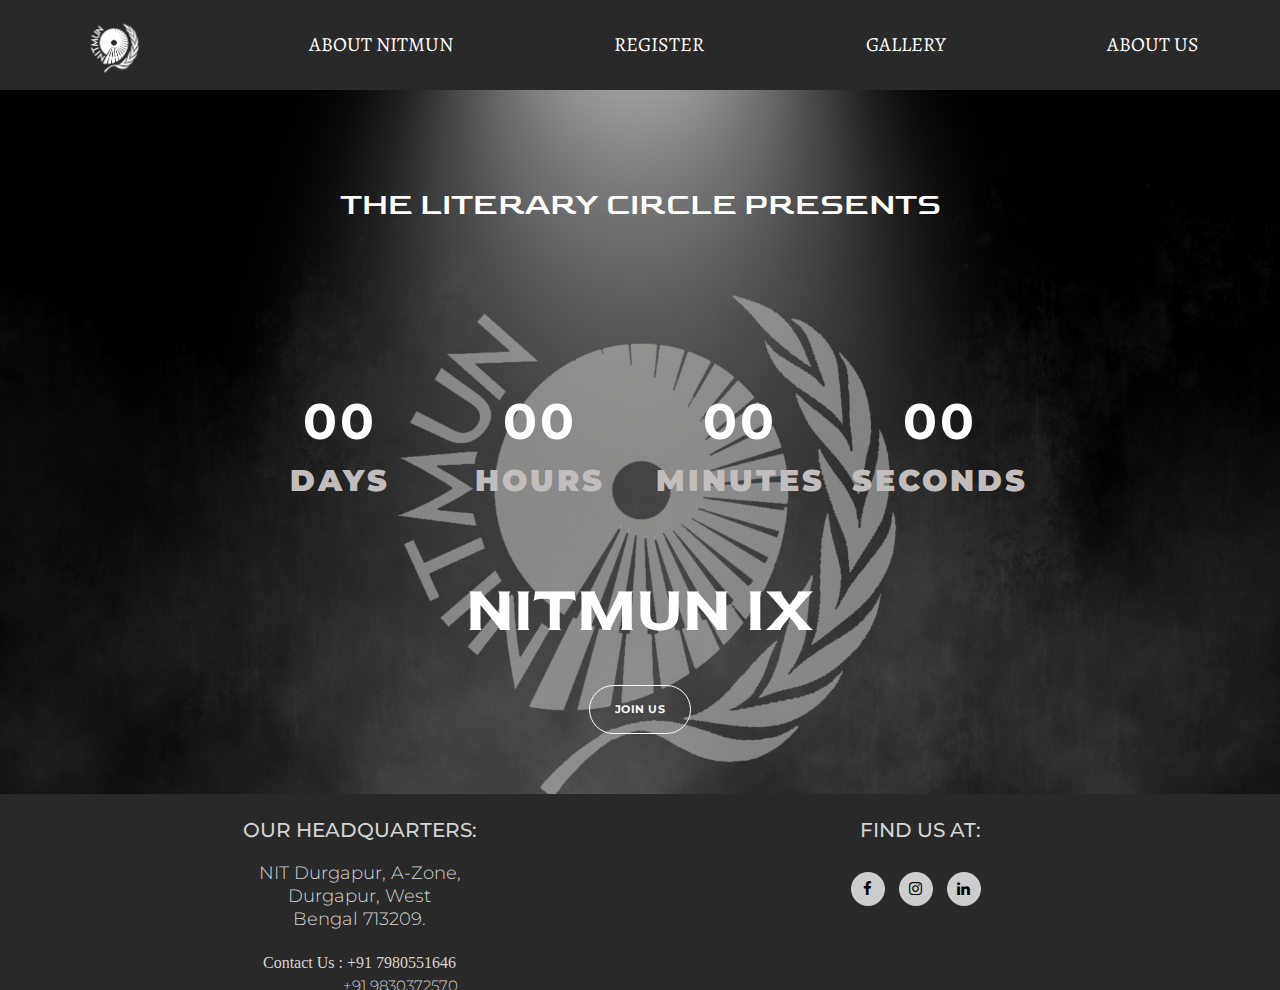
==== commit 6c418aac: "Pre-final UI changes" ====
--- a/index.html
+++ b/index.html
@@ -33,6 +33,10 @@
   <link href="https://fonts.googleapis.com/css2?family=EB+Garamond:wght@557&display=swap" rel="stylesheet">
   <link href="https://fonts.googleapis.com/css2?family=Red+Rose:wght@400;700&display=swap" rel="stylesheet">
   <link href="https://fonts.googleapis.com/css2?family=Alegreya&display=swap" rel="stylesheet">
+  <link href="https://fonts.googleapis.com/css2?family=Orbitron&display=swap" rel="stylesheet">
+  <link href="https://fonts.googleapis.com/css2?family=Redressed&display=swap" rel="stylesheet">
+  <link href="https://fonts.googleapis.com/css2?family=Cinzel:wght@500&display=swap" rel="stylesheet">
+  <link href="https://fonts.googleapis.com/css2?family=Vollkorn:ital@0;1&display=swap" rel="stylesheet">
 
   <link rel="stylesheet" href="css/fontAwesome.css" />
   <link rel="stylesheet" href="css/tooplate-style.css" />
@@ -64,9 +68,22 @@
                     <img class="main_image" src="img/nitmun_9_white.png"></img>
                   </li>
                 </a>
-                <a href="#t5" class="not_on_mobile">
-                  <li class="icon" id="schedule" onclick="closeNav()">
-                    ABOUT NITMUN
+                <a href="#t5" class="not_on_mobile mydropnav">
+                  <li class="icon mydrop" id="schedule" onclick="closeNav()">
+                    <div>
+                      <span>
+                    <span class="mydropdown">ABOUT NITMUN</span>
+                    <i class="fa fa-caret-down"></i>
+                    </span>
+                    <div class="mydropdown-content">
+                      <div class="arrow-up"></div>
+                      <div class="drop-value" onclick="dropdownScroll(this)" arg="about">ABOUT</div>
+                      <div class="drop-value" onclick="dropdownScroll(this)" arg="committees">COMMITTEES</div>
+                      <div class="drop-value" onclick="dropdownScroll(this)" arg="schedule">SCHEDULE</div>
+                      <div class="drop-value" onclick="dropdownScroll(this)" arg="secretariat">SECRETARIAT</div>
+                      <div class="drop-value" onclick="dropdownScroll(this)" arg="tutorials">TUTORIALS</div>
+                    </div>
+                    </div>
                   </li>
                 </a>
 
@@ -100,8 +117,20 @@
                       </div>
                       <div>
                         <a href="#t5">
-                          <li class="icon remove_on_click icon_padding" id="schedule" onclick="OpenCloseNav()">
-                            ABOUT NITMUN
+                          <li class="icon remove_on_click icon_padding">
+                             <div class="my-mobile-drop">
+                                <span class="click_text">
+                              <span class="my-mobile_dropdown">ABOUT NITMUN</span>
+                              <i class="fa fa-caret-down"></i>
+                              </span>
+                              <div class="my_mobile_dropdown_content" onclick="OpenCloseNav()">
+                                <div onclick="dropdownScroll(this)" arg="about"><span class="mobile_value" >ABOUT</span></div>
+                                <div onclick="dropdownScroll(this)" arg="committees"><span class="mobile_value" >COMMITTEES</span></div>
+                                <div onclick="dropdownScroll(this)" arg="schedule"><span class="mobile_value" >SCHEDULE</span></div>
+                                <div onclick="dropdownScroll(this)" arg="secretariat"><span class="mobile_value" >SECRETARIAT</span></div>
+                                <div onclick="dropdownScroll(this)" arg="tutorials"><span class="mobile_value">TUTORIALS</span></div>
+                              </div>
+                              </div>
                           </li>
                         </a>
                       </div>
@@ -154,26 +183,26 @@
                 </div>
                 </li>
                 <!-- Footer -->
-                <footer class="bg-dark text-center text-lg-start">
+                <footer class="footer_background text-center text-lg-start">
                   <!-- Grid container -->
                   <div class="container p-4">
                     <!--Grid row-->
                     <div class="row">
                       <!--Grid column-->
-                      <div class="col-lg-6 col-md-12 mb-4 mb-md-0">
+                      <div class="col-sm-6 col-md-6 col-lg-6 mb-4 mb-md-0">
                         <h5 class="text-uppercase">Our Headquarters: </h5>
                         <p>
                           NIT Durgapur, A-Zone, Durgapur, West Bengal 713209.</p>
                                 <p class="contact-address" style="font-family: 'Spectral', serif;font-size:16px;">
-                                    Contact us : +91 7980551646 <br>
-                                                 +91 9830372570 <br>
-                                    Write to us : lcnitd@gmail.com
+                                    Contact Us : +91 7980551646 <br>
+                                    <span class="number_padding">+91 9830372570</span><br>
+                                    Write To Us : lcnitd@gmail.com
                                 </p>
                       </div>
                       <!--Grid column-->
 
                       <!--Grid column-->
-                      <div class="col-lg-6 col-md-12 mb-4 mb-md-0">
+                      <div class="col-sm-6 col-md-6 col-lg-6 mb-4 mb-md-0">
                         <h5 class="text-uppercase">Find Us At:</h5>
 
                         <ol class="social-icons">
@@ -200,7 +229,7 @@
                 <!-- Footer -->
               </div>
               <div class="page" id="p2">
-                <li class="icon fa fa-user">
+                <li class="form-icon fa fa-user">
                   <span class="title">Registration Form</span>
                 </li>
 
@@ -304,12 +333,12 @@
 
 
                           <div class="form-group">
-                            <label class="form-label" for="exampleFormControlTextarea1">Previous Experiences</label>
-                            <textarea class="form-control shadow-none" id="exampleFormControlTextarea1"
+                            <label class="form-label previous_nitmun" for="exampleFormControlTextarea1">Previous Experiences</label>
+                            <textarea class="form-control shadow-none" placeholder="Previous Experiences" id="exampleFormControlTextarea1"
                               rows="3"></textarea>
                           </div>
 
-                          <button type="submit" class="submit-button btn btn-block btn-secondary">Submit</button>
+                          <button type="submit" class="submit-button btn-block submit_button">Submit</button>
 
                         </form>
 
@@ -396,11 +425,11 @@
 
 
                           <div class="form-group">
-                            <label class="form-label" for="exampleFormControlTextarea1">Previous Experiences</label>
-                            <textarea class="form-control shadow-none" id="exampleFormControlTextarea1"></textarea>
-                          </div>
-
-                          <button type="submit" class="submit-button btn btn-block btn-secondary">Submit</button>
+                            <label class="form-label previous_nitmun" for="exampleFormControlTextarea1">Previous Experiences</label>
+                            <textarea class="form-control shadow-none" placeholder="Previous Experiences" id="exampleFormControlTextarea1"></textarea>
+                          </div>
+
+                          <button type="submit" class="submit-button btn-block submit_button">Submit</button>
 
                         </form>
                       </div>
@@ -408,26 +437,26 @@
                   </div>
                 </div>
                 <!-- Footer -->
-                <footer class="bg-dark text-center text-lg-start">
+                <footer class="footer_background text-center text-lg-start">
                   <!-- Grid container -->
                   <div class="container p-4">
                     <!--Grid row-->
                     <div class="row">
                       <!--Grid column-->
-                      <div class="col-lg-6 col-md-12 mb-4 mb-md-0">
+                      <div class="col-sm-6 col-md-6 col-lg-6 mb-4 mb-md-0">
                         <h5 class="text-uppercase">Our Headquarters: </h5>
                         <p>
                           NIT Durgapur, A-Zone, Durgapur, West Bengal 713209.</p>
                                 <p class="contact-address" style="font-family: 'Spectral', serif;font-size:16px;">
-                                    Contact us : +91 7980551646 <br>
-                                                 +91 9830372570 <br>
-                                    Write to us : lcnitd@gmail.com
+                                    Contact Us : +91 7980551646 <br>
+                                    <span class="number_padding">+91 9830372570</span><br>
+                                    Write To Us : lcnitd@gmail.com
                                 </p>
                       </div>
                       <!--Grid column-->
 
                       <!--Grid column-->
-                      <div class="col-lg-6 col-md-12 mb-4 mb-md-0">
+                      <div class="col-sm-6 col-md-6 col-lg-6 mb-4 mb-md-0">
                         <h5 class="text-uppercase">Find Us At:</h5>
 
                         <ol class="social-icons">
@@ -458,12 +487,12 @@
                   <span class="title">Our Gallery</span>
                   <div class="container">
                     <div class="row">
-                      <div class="col-md-3 col-md-offset-1">
+                      <div class="col-md-4 col-md-offset-1">
                         <div class="project-item">
                           <a href="img/NITMUN5.jpg" data-lightbox="image-1"><img src="img/NITMUN5.jpg" /></a>
                         </div>
                       </div>
-                      <div class="col-md-3">
+                      <div class="col-md-4">
                         <div class="project-item">
                           <a href="img/NITMUN13.jpg" data-lightbox="image-1"><img src="img/NITMUN13.jpg" /></a>
                         </div>
@@ -478,47 +507,47 @@
                           <a href="img/NITMUN9.jpg" data-lightbox="image-1"><img src="img/NITMUN9.jpg" /></a>
                         </div>
                       </div>
-                      <div class="col-md-3">
+                      <div class="col-md-4">
                         <div class="project-item">
                           <a href="img/NITMUN11.jpg" data-lightbox="image-1"><img src="img/NITMUN11.jpg" /></a>
                         </div>
                       </div>
-                      <div class="col-md-3">
+                      <div class="col-md-4">
                         <div class="project-item last-project">
                           <a href="img/NITMUN4.jpg" data-lightbox="image-1"><img src="img/NITMUN4.jpg" /></a>
                         </div>
                       </div>
-                      <div class="col-md-3">
+                      <div class="col-md-4">
                         <div class="project-item last-project">
                           <a href="img/NITMUN6.jpg" data-lightbox="image-1"><img src="img/NITMUN6.jpg" /></a>
                         </div>
                       </div>
-                      <div class="col-md-3">
+                      <div class="col-md-4">
                         <div class="project-item last-project">
                           <a href="img/NITMUN7.jpg" data-lightbox="image-1"><img src="img/NITMUN7.jpg" /></a>
                         </div>
                       </div>
-                      <div class="col-md-3">
+                      <div class="col-md-4">
                         <div class="project-item last-project">
                           <a href="img/NITMUN10.jpg" data-lightbox="image-1"><img src="img/NITMUN10.jpg" /></a>
                         </div>
                       </div>
-                      <div class="col-md-3">
+                      <div class="col-md-4">
                         <div class="project-item last-project">
                           <a href="img/NITMUN12.jpg" data-lightbox="image-1"><img src="img/NITMUN12.jpg" /></a>
                         </div>
                       </div>
-                      <div class="col-md-3">
+                      <div class="col-md-4">
                         <div class="project-item last-project">
                           <a href="img/NITMUN3.jpg" data-lightbox="image-1"><img src="img/NITMUN3.jpg" /></a>
                         </div>
                       </div>
-                      <div class="col-md-3">
+                      <div class="col-md-4">
                         <div class="project-item last-project">
                           <a href="img/NITMUN2.jpg" data-lightbox="image-1"><img src="img/NITMUN2.jpg" /></a>
                         </div>
                       </div>
-                      <div class="col-md-3">
+                      <div class="col-md-4">
                         <div class="project-item last-project">
                           <a href="img/NITMUN1.jpg" data-lightbox="image-1"><img src="img/NITMUN1.jpg" /></a>
                         </div>
@@ -527,26 +556,26 @@
                   </div>
                 </li>
                 <!-- Footer -->
-                <footer class="bg-dark text-center text-lg-start">
+                <footer class="footer_background text-center text-lg-start">
                   <!-- Grid container -->
                   <div class="container p-4">
                     <!--Grid row-->
                     <div class="row">
                       <!--Grid column-->
-                      <div class="col-lg-6 col-md-12 mb-4 mb-md-0">
+                      <div class="col-sm-6 col-md-6 col-lg-6 mb-4 mb-md-0">
                         <h5 class="text-uppercase">Our Headquarters: </h5>
                         <p>
                           NIT Durgapur, A-Zone, Durgapur, West Bengal 713209.</p>
                                 <p class="contact-address" style="font-family: 'Spectral', serif;font-size:16px;">
-                                    Contact us : +91 7980551646 <br>
-                                                 +91 9830372570 <br>
-                                    Write to us : lcnitd@gmail.com
+                                    Contact Us : +91 7980551646 <br>
+                                    <span class="number_padding">+91 9830372570</span><br>
+                                    Write To Us : lcnitd@gmail.com
                                 </p>
                       </div>
                       <!--Grid column-->
 
                       <!--Grid column-->
-                      <div class="col-lg-6 col-md-12 mb-4 mb-md-0">
+                      <div class="col-sm-6 col-md-6 col-lg-6 mb-4 mb-md-0">
                         <h5 class="text-uppercase">Find Us At:</h5>
 
                         <ol class="social-icons">
@@ -573,9 +602,9 @@
                 <!-- Footer -->
               </div>
               <div class="page" id="p4">
-                <div style="text-align: center;" class="container uniquedivp4"><br><br>
-                  <h1 style="font-size: 24;">ABOUT US</h1><br>
-                  <p style="font-size: large; font-weight: 500;">The Literary Circle is the club in NIT Durgapur, which
+                <div class="container uniquedivp4">
+                  <span class="title about_nitmun_title"><i class="fa fa-user icon_about_us"></i>ABOUT US</span>
+                  <p class="text-about-us">The Literary Circle is the club in NIT Durgapur, which
                     gives the college an extra dimension of creative expression in the midst of technical unilateralism.
                     The colours of the imaginative faculties are meant to provide the college an experience and
                     opportunity transcending the ordinary and mundane.
@@ -593,55 +622,25 @@
                     racking your brains till you solve a mystery. Of intellectual conversations and jubilant laughter.
                     Or the emotion. Of the nostalgia and love that will become a part of you in college. <br><br>
                     So be it NIT Durgapur's official Model United Nations, NITMUN.
-                    Or the myriad of pro udly non-technical, cultural events at Verve, or the themed Prom associated
+                    Or the myriad of proudly non-technical, cultural events at Verve, or the themed Prom associated
                     with it.
                     Or Humans Of NIT Durgapur, highlighting the greatness and sorrow, in equal measure, in all of us.
                     Or the YearBook, which serves as a testament to the roller-coaster which our college has been for
                     all our beloved final years.
                     The Literary Circle wishes to be the custodian of all things innately dear, and simply human.
-                  </p><br><br>
-                  <h4>TO BE</h4>
-                  <h3>CONTINUED</h3><br>
-                  <h2>P.S. - JOIN US AT NITMUN TO KNOW WHAT WE TRULY DO &hearts;</h2>
+                  </p>
+                  <h4 class="text-center">TO BE</h4>
+                  <h3 class="text-center">CONTINUED</h3><br>
+                  <h2 class="text-center">P.S. - JOIN US AT NITMUN TO KNOW WHAT WE TRULY DO &hearts;</h2>
                 </div>
                 <li class="icon fa fa-phone">
                   <span class="title">Contact Us</span>
                   <div class="container">
                     <div class="row">
-                      <div class="col-md-6">
-                        <form id="contact" action="" method="post">
-                          <div class="col-md-12">
-                            <fieldset>
-                              <input name="name" type="text" class="form-control shadow-none" id="name"
-                                placeholder="Your Name" required />
-                            </fieldset>
-                          </div>
-                          <div class="col-md-12">
-                            <fieldset>
-                              <input name="email" type="email" class="form-control shadow-none" id="email"
-                                placeholder="Email" required />
-                            </fieldset>
-                          </div>
-                          <div class="col-md-12">
-                            <fieldset>
-                              <textarea name="message" rows="6" class="form-control shadow-none" id="message"
-                                placeholder="Message" required></textarea>
-                            </fieldset>
-                          </div>
-                          <div class="col-md-12">
-                            <fieldset>
-                              <button type="submit" id="form-submit" class="btn">
-                                Send Message
-                              </button>
-                            </fieldset>
-                          </div>
-                        </form>
-                      </div>
-                      <div class="col-md-6">
                         <div class="right-info">
                           <p style="font-weight: 600;">
                             Here at the Literary Circle, we like thinking out of the box and aiming sky high. Want to
-                            get to know more about us? Find us <a href="https://www.lcnitd.co.in/">here.</a><br /><br />
+                            get to know more about us? Find us <a class="about_href" href="https://www.lcnitd.co.in/">here</a>.<br /><br />
                             Or, visit our social media handles. here:
                           </p>
                           <ol class="social-icons">
@@ -652,31 +651,30 @@
                                   class="fa fa-linkedin"></i></a></i>
                           </ol>
                         </div>
-                      </div>
                     </div>
                   </div>
                 </li>
                 <!-- Footer -->
-                <footer class="bg-dark text-center text-lg-start">
+                <footer class="footer_background text-center text-lg-start">
                   <!-- Grid container -->
                   <div class="container p-4">
                     <!--Grid row-->
                     <div class="row">
                       <!--Grid column-->
-                      <div class="col-lg-6 col-md-12 mb-4 mb-md-0">
+                      <div class="col-sm-6 col-md-6 col-lg-6 mb-4 mb-md-0">
                         <h5 class="text-uppercase">Our Headquarters: </h5>
                         <p>
                           NIT Durgapur, A-Zone, Durgapur, West Bengal 713209.</p>
                                 <p class="contact-address" style="font-family: 'Spectral', serif;font-size:16px;">
-                                    Contact us : +91 7980551646 <br>
-                                                 +91 9830372570 <br>
-                                    Write to us : lcnitd@gmail.com
+                                    Contact Us : +91 7980551646 <br>
+                                    <span class="number_padding">+91 9830372570</span><br>
+                                    Write To Us : lcnitd@gmail.com
                                 </p>
                       </div>
                       <!--Grid column-->
 
                       <!--Grid column-->
-                      <div class="col-lg-6 col-md-12 mb-4 mb-md-0">
+                      <div class="col-sm-6 col-md-6 col-lg-6 -lg-6 mb-4 mb-md-0">
                         <h5 class="text-uppercase">Find Us At:</h5>
 
                         <ol class="social-icons">
@@ -703,7 +701,7 @@
                 <!-- Footer -->
               </div>
               <div class="page" id="p5">
-                <li class="icon fa fa-info-circle">
+                <li id="about_about" class="icon fa fa-info-circle">
                   <span class="title">ABOUT NITMUN</span>
                   <div class="container">
                     <p class="about_nitmun_text">NITMUN is a forum convened by the members of the Literary Circle for
@@ -723,15 +721,15 @@
                 </li>
 
 
-                <li class="icon fa fa-users">
+                <li id="about_committes" class="icon fa fa-users">
                   <span class="title">Committees</span>
                   <div class="container">
                     <div class="row">
                       <div class="col-md-6">
                         <div class="project-item">
 
-                          <a href="img/committees/UNGA_DISEC.png" data-lightbox="image-1"><img
-                              src="img/committees/UNGA_DISEC.png" height="60%" width="60%" /></a>
+                          <a href="img/committees/disec.png" data-lightbox="image-1"><img
+                              src="img/committees/disec.png" /></a>
                         </div>
                         <div class="primary-button" class="col-md-2">
                           <a href="#t2">Study Guide</a>
@@ -743,8 +741,8 @@
                       <div class="col-md-6">
                         <div class="project-item">
 
-                          <a href="img/committees/unsc.png" data-lightbox="image-1"><img src="img/committees/unsc.png"
-                              height="60%" width="60%" /></a>
+                          <a href="img/committees/disec.png" data-lightbox="image-1"><img src="img/committees/disec.png"
+                             /></a>
                         </div>
                         <div class="primary-button">
                           <a href="#t2">Study Guide </a>
@@ -759,8 +757,8 @@
                       <div class="col-md-6">
                         <div class="project-item">
 
-                          <a href="img/committees/AIPPM.jpeg" data-lightbox="image-1"><img
-                              src="img/committees/AIPPM.jpeg" height="60%" width="60%" /></a>
+                          <a href="img/committees/disec.png" data-lightbox="image-1"><img
+                              src="img/committees/disec.png" /></a>
                         </div>
                         <div class="primary-button">
                           <a href="#t2">Study Guide</a>
@@ -772,8 +770,7 @@
                       <div class="col-md-6">
                         <div class="project-item">
 
-                          <a href="img/committees/IP.png" data-lightbox="image-1"><img src="img/committees/IP.png"
-                              height="60%" width="60%" /></a>
+                          <a href="img/committees/disec.png" data-lightbox="image-1"><img src="img/committees/disec.png"/></a>
                         </div>
                         <div class="primary-button">
                           <a href="#t2">Study Guide</a>
@@ -785,7 +782,7 @@
                     </div>
 
                 </li>
-                <li class="icon fa fa-calendar">
+                <li id="about_schedule" class="icon fa fa-calendar">
                   <span class="title">Schedule</span>
 
                   <ul class="timeline">
@@ -964,7 +961,7 @@
                     </li>
                   </ul>
                 </li>
-                <li class="icon fa fa-gavel">
+                <li id="about_secretariat" class="icon fa fa-gavel">
                   <span class="title">Secretariat</span>
                   <div class="container" align="center">
                     <div class="row">
@@ -972,6 +969,31 @@
                       <div class="col-md-5">
 
                         <!-- normal -->
+                        <div class="ih-item circle colored effect3 right_to_left">
+                          <div id="hover-link" style="cursor:pointer ;">
+                            <div class="img"><img src="img/secretariat/voting.jpg" alt="img"></div>
+                            <div class="info">
+                              <h3>Name</h3>
+                              <p>Designation</p>
+                              <div class="social-media-icons" style="font-size: 2rem;">
+                                <a href="#">
+                                  <i class="fa fa-facebook fa-xs" style="color:white;"></i>
+                                </a>
+                                &nbsp;
+                                <a href="#">
+                                  <i class="fa fa-instagram fa-xs" style="color:white;"></i>
+                                </a>
+                              </div>
+
+
+                            </div>
+                          </div>
+                        </div>
+                        <!-- end normal -->
+
+                      </div>&nbsp;
+                      <div class="col-md-5">
+
                         <div class="ih-item circle colored effect3 right_to_left">
                           <div id="hover-link" style="cursor:pointer ;">
                             <div class="img"><img src="img/secretariat/Mohit2.jpg" alt="img"></div>
@@ -992,7 +1014,88 @@
                             </div>
                           </div>
                         </div>
-                        <!-- end normal -->
+
+                      </div>
+
+
+                    </div>
+                    <br>
+                    <div class="row">
+                      <div class="col-md-1"></div>
+                      <div class="col-md-5">
+
+                        <div class="ih-item circle colored effect3 right_to_left">
+                          <div id="hover-link" style="cursor:pointer ;">
+                            <div class="img"><img src="img/secretariat/shashwat2.jpg" alt="img"></div>
+                            <div class="info">
+                              <h3>Name</h3>
+                              <p>Designation</p>
+                              <div class="social-media-icons" style="font-size: 2rem;">
+                                <a href="#">
+                                  <i class="fa fa-facebook fa-xs" style="color:white;"></i>
+                                </a>
+                                &nbsp;
+                                <a href="#">
+                                  <i class="fa fa-instagram fa-xs" style="color:white;"></i>
+                                </a>
+                              </div>
+
+
+                            </div>
+                          </div>
+                        </div>
+
+                      </div>&nbsp;
+                      <div class="col-md-5">
+
+                        <div class="ih-item circle colored effect3 right_to_left">
+                          <div id="hover-link" style="cursor:pointer ;">
+                            <div class="img"><img src="img/secretariat/shashwat3.jpg" alt="img"></div>
+                            <div class="info">
+                              <h3>Name</h3>
+                              <p>Designation</p>
+                              <div class="social-media-icons" style="font-size: 2rem;">
+                                <a href="#">
+                                  <i class="fa fa-facebook fa-xs" style="color:white;"></i>
+                                </a>
+                                &nbsp;
+                                <a href="#">
+                                  <i class="fa fa-instagram fa-xs" style="color:white;"></i>
+                                </a>
+                              </div>
+
+
+                            </div>
+                          </div>
+                        </div>
+
+                      </div>
+                    </div>
+                    <br>
+                    <div class="row">
+                      <div class="col-md-1"></div>
+                      <div class="col-md-5">
+
+                        <div class="ih-item circle colored effect3 right_to_left">
+                          <div id="hover-link" style="cursor:pointer ;">
+                            <div class="img"><img src="img/secretariat/shashwat4.jpg" alt="img"></div>
+                            <div class="info">
+                              <h3>Name</h3>
+                              <p>Designation</p>
+                              <div class="social-media-icons" style="font-size: 2rem;">
+                                <a href="#">
+                                  <i class="fa fa-facebook fa-xs" style="color:white;"></i>
+                                </a>
+                                &nbsp;
+                                <a href="#">
+                                  <i class="fa fa-instagram fa-xs" style="color:white;"></i>
+                                </a>
+                              </div>
+
+
+                            </div>
+                          </div>
+                        </div>
 
                       </div>&nbsp;
                       <div class="col-md-5">
@@ -1019,116 +1122,10 @@
                         </div>
 
                       </div>
-
-
-                    </div>
-                    <br>
-                    <div class="row">
-                      <div class="col-md-1"></div>
-                      <div class="col-md-5">
-
-                        <div class="ih-item circle colored effect3 right_to_left">
-                          <div id="hover-link" style="cursor:pointer ;">
-                            <div class="img"><img src="img/secretariat/Mohit2.jpg" alt="img"></div>
-                            <div class="info">
-                              <h3>Name</h3>
-                              <p>Designation</p>
-                              <div class="social-media-icons" style="font-size: 2rem;">
-                                <a href="#">
-                                  <i class="fa fa-facebook fa-xs" style="color:white;"></i>
-                                </a>
-                                &nbsp;
-                                <a href="#">
-                                  <i class="fa fa-instagram fa-xs" style="color:white;"></i>
-                                </a>
-                              </div>
-
-
-                            </div>
-                          </div>
-                        </div>
-
-                      </div>&nbsp;
-                      <div class="col-md-5">
-
-                        <div class="ih-item circle colored effect3 right_to_left">
-                          <div id="hover-link" style="cursor:pointer ;">
-                            <div class="img"><img src="img/secretariat/Mohit2.jpg" alt="img"></div>
-                            <div class="info">
-                              <h3>Name</h3>
-                              <p>Designation</p>
-                              <div class="social-media-icons" style="font-size: 2rem;">
-                                <a href="#">
-                                  <i class="fa fa-facebook fa-xs" style="color:white;"></i>
-                                </a>
-                                &nbsp;
-                                <a href="#">
-                                  <i class="fa fa-instagram fa-xs" style="color:white;"></i>
-                                </a>
-                              </div>
-
-
-                            </div>
-                          </div>
-                        </div>
-
-                      </div>
-                    </div>
-                    <br>
-                    <div class="row">
-                      <div class="col-md-1"></div>
-                      <div class="col-md-5">
-
-                        <div class="ih-item circle colored effect3 right_to_left">
-                          <div id="hover-link" style="cursor:pointer ;">
-                            <div class="img"><img src="img/secretariat/Mohit2.jpg" alt="img"></div>
-                            <div class="info">
-                              <h3>Name</h3>
-                              <p>Designation</p>
-                              <div class="social-media-icons" style="font-size: 2rem;">
-                                <a href="#">
-                                  <i class="fa fa-facebook fa-xs" style="color:white;"></i>
-                                </a>
-                                &nbsp;
-                                <a href="#">
-                                  <i class="fa fa-instagram fa-xs" style="color:white;"></i>
-                                </a>
-                              </div>
-
-
-                            </div>
-                          </div>
-                        </div>
-
-                      </div>&nbsp;
-                      <div class="col-md-5">
-
-                        <div class="ih-item circle colored effect3 right_to_left">
-                          <div id="hover-link" style="cursor:pointer ;">
-                            <div class="img"><img src="img/secretariat/Mohit2.jpg" alt="img"></div>
-                            <div class="info">
-                              <h3>Name</h3>
-                              <p>Designation</p>
-                              <div class="social-media-icons" style="font-size: 2rem;">
-                                <a href="#">
-                                  <i class="fa fa-facebook fa-xs" style="color:white;"></i>
-                                </a>
-                                &nbsp;
-                                <a href="#">
-                                  <i class="fa fa-instagram fa-xs" style="color:white;"></i>
-                                </a>
-                              </div>
-
-
-                            </div>
-                          </div>
-                        </div>
-
-                      </div>
                     </div>
                   </div>
                 </li>
-                <li class="icon fa fa-desktop"><span class="title">Tutorials</span>
+                <li id="about_tutorials" class="icon fa fa-desktop"><span class="title">Tutorials</span>
                   <div class="container">
                     <div class="row videos_container">
                       <div class="col-lg-6 video_left_container">
@@ -1194,26 +1191,26 @@
                   </div>
                 </li>
                 <!-- Footer -->
-                <footer class="bg-dark text-center text-lg-start">
+                <footer class="footer_background text-center text-lg-start">
                   <!-- Grid container -->
                   <div class="container p-4">
                     <!--Grid row-->
                     <div class="row">
                       <!--Grid column-->
-                      <div class="col-lg-6 col-md-12 mb-4 mb-md-0">
+                      <div class="col-sm-6 col-md-6 col-lg-6 mb-4 mb-md-0">
                         <h5 class="text-uppercase">Our Headquarters: </h5>
                         <p>
                           NIT Durgapur, A-Zone, Durgapur, West Bengal 713209.</p>
                                 <p class="contact-address" style="font-family: 'Spectral', serif;font-size:16px;">
-                                    Contact us : +91 7980551646 <br>
-                                                 +91 9830372570 <br>
-                                    Write to us : lcnitd@gmail.com
+                                    Contact Us : +91 7980551646 <br>
+                                    <span class="number_padding">+91 9830372570</span><br>
+                                    Write To Us : lcnitd@gmail.com
                                 </p>
                       </div>
                       <!--Grid column-->
 
                       <!--Grid column-->
-                      <div class="col-lg-6 col-md-12 mb-4 mb-md-0">
+                      <div class="col-sm-6 col-md-6 col-lg-6 mb-4 mb-md-0">
                         <h5 class="text-uppercase">Find Us At:</h5>
 
                         <ol class="social-icons">
@@ -1248,9 +1245,6 @@
   </div>
 
   <script src="//ajax.googleapis.com/ajax/libs/jquery/1.11.2/jquery.min.js"></script>
-  <script>
-    AOS.init();
-  </script>
   <script>
     window.jQuery ||
       document.write(
--- a/css/tooplate-style.css
+++ b/css/tooplate-style.css
@@ -12,7 +12,7 @@
 
 p {
   font-family: "Montserrat", sans-serif;
-  font-size: 15px;
+  font-size: 18px;
   font-weight: 300;
   line-height: 23px;
 }
@@ -106,7 +106,8 @@
   padding: 0;
   height: 10%;
   align-items: center;
-  background: #31333c;
+  /* background: #31333c; */
+  background-color: rgb(41 41 41);
 }
 .page {
   top: 10%;
@@ -132,7 +133,8 @@
 #t3:target .myul,
 #t4:target .myul,
 #t5:target .myul {
-  background-color: rgba(48, 51, 60, 1);
+  /* background-color: rgba(48, 51, 60, 1); */
+  background-color: rgb(41 41 41);
 }
 
 .page#p1 {
@@ -163,7 +165,8 @@
   width: 0%;
   z-index: 30;
   overflow-x: hidden;
-  background-color: rgb(60, 59, 63);
+  /* background-color: rgb(60, 59, 63); */
+  background-color: rgb(41 41 41);
   transition: 0.3s ease-in-out;
 }
 .main_image {
@@ -300,7 +303,7 @@
 }
 /* animation for hanburger ends */
 .myul .icon:hover {
-  opacity: 0.6;
+  /* opacity: 0.6; */
 }
 
 #p1 .icon .title {
@@ -354,7 +357,7 @@
 #dos:hover,
 #tres:hover,
 #cuatro:hover,
-#schedule:hover{
+#schedule:hover {
   border-bottom: #ffffff 1px solid;
 }
 /* ul {
@@ -549,6 +552,8 @@
 #p3 .project-item img {
   width: 100%;
   overflow: hidden;
+  object-fit: cover;
+  border-radius: 12px;
 }
 
 #p3 .last-project {
@@ -637,47 +642,45 @@
   -webkit-transition: all 0.2s linear;
 }
 
-#p4 .uniquedivp4 h4{
+#p4 .uniquedivp4 h4 {
   font-size: 48px;
   color: #8cc63f;
   line-height: 72px;
   font-weight: 600;
 }
 
-#p4 .uniquedivp4 h3{
-  font-size: 150px;
+#p4 .uniquedivp4 h3 {
   color: #8cc63f;
   line-height: 72px;
   font-weight: 900;
 }
 
-#p4 .uniquedivp4 h2{
+#p4 .uniquedivp4 h2 {
   font-size: 36px;
   color: #8efade;
   line-height: 72px;
   font-weight: 600;
 }
 
-@media (max-width: 567px){
+@media (max-width: 567px) {
   #p4 .uniquedivp4 h4 {
     font-size: 19px;
     line-height: 0px;
     padding: 0;
-}
-#p4 .uniquedivp4 h3 {
-  font-size: 45px;
-}
-#p4 .uniquedivp4 h2 {
-  font-size: 25px;
-  line-height: 35px;
-}
+  }
+  #p4 .uniquedivp4 h3 {
+    font-size: 45px;
+  }
+  #p4 .uniquedivp4 h2 {
+    font-size: 25px;
+    line-height: 35px;
+  }
 }
 
 #p4 .right-info {
-  background-color: #fff;
   padding: 20px;
-  color: #343434;
-  text-align: left;
+  color: #ffffff;
+  text-align: center;
   margin-bottom: 30px;
 }
 
@@ -719,7 +722,7 @@
   margin-bottom: 60px;
 }
 #p5 .project-item img {
-  transition: transform .2s;
+  transition: transform 0.2s;
 }
 
 #p5 .project-item img:hover {
@@ -1089,7 +1092,7 @@
   left: 0;
   width: 0;
   height: 0;
-  border-bottom: 30px solid #00c4f3;
+  border-bottom: 30px solid #30343c;
   border-left: 52px solid transparent;
   border-right: 52px solid transparent;
   top: -30px;
@@ -1103,7 +1106,7 @@
   height: 0;
   border-left: 52px solid transparent;
   border-right: 52px solid transparent;
-  border-top: 30px solid #00c4f3;
+  border-top: 30px solid #30343c;
   bottom: -30px;
 }
 
@@ -1111,7 +1114,7 @@
   /* width: 16px;
   height: 10px;
   position: absolute; */
-  background: #00c4f3;
+  background: #30343c;
   z-index: 5;
   /* left: 0; */
   /* right: 0; */
@@ -1122,18 +1125,18 @@
 }
 
 .timeline .large_hexa:before {
-  /* border-bottom: 4px solid #00c4f3; */
-  /* border-color: #00c4f3; */
+  /* border-bottom: 4px solid #30343C; */
+  /* border-color: #30343C; */
   /* border-left-width: 8px;
   border-right-width: 8px;
   top: -4px; */
 }
 
 .timeline .large_hexa:after {
-  /* border-color: #00c4f3; */
+  /* border-color: #30343C; */
   /* border-left-width: 8px;
   border-right-width: 8px;
-  border-top: 4px solid #00c4f3;
+  border-top: 4px solid #30343C;
   bottom: -4px; */
 }
 
@@ -1264,7 +1267,7 @@
   width: 16px;
   height: 10px;
   position: absolute;
-  background: #00c4f3;
+  background: #30343c;
   z-index: 5;
   left: 0;
   right: 0;
@@ -1275,7 +1278,7 @@
 }
 
 .timeline .hexa:before {
-  border-bottom: 4px solid #00c4f3;
+  border-bottom: 4px solid #30343c;
   border-left-width: 8px;
   border-right-width: 8px;
   top: -4px;
@@ -1284,7 +1287,7 @@
 .timeline .hexa:after {
   border-left-width: 8px;
   border-right-width: 8px;
-  border-top: 4px solid #00c4f3;
+  border-top: 4px solid #30343c;
   bottom: -4px;
 }
 
@@ -1360,7 +1363,7 @@
 }
 
 .time {
-  background: #00c4f3;
+  background: #30343c;
   display: inline-block;
   padding: 8px;
 }
@@ -1510,10 +1513,10 @@
 }
 
 .moveRightAnimation {
-  animation: moveRight 1.25s ease-out forwards;
+  animation: moveRight 1s ease-out forwards;
 }
 .moveLeftAnimation {
-  animation: moveLeft 1.25s ease-out forwards;
+  animation: moveLeft 1s ease-out forwards;
 }
 .direction.direction-l {
   /* animation: moveLeft 5s ease-out; */
@@ -1558,13 +1561,17 @@
   width: 100%;
 }
 .video_right_container {
-  border-radius: 10px;
+  /* border-radius: 10px; */
   /* background-color : white; */
 }
 
 .video_title {
-  color: black;
+  position: relative;
+  top: -11px;
+  color: #4a4747;
   font-size: 20px;
+  font-family: "EB Garamond", serif;
+  padding: 3px;
 }
 
 .video_card {
@@ -1573,11 +1580,14 @@
   /* background-color : white; */
   /* margin:3px; */
 }
+.video_card img {
+  vertical-align: baseline;
+}
 .inside_video_container {
   background-color: white;
   margin: 8px;
-  border-radius: 10px;
-  padding: 8px;
+  border-radius: 13px;
+  /* padding: 8px; */
   cursor: pointer;
 }
 
@@ -1676,7 +1686,7 @@
 
 .form-label {
   opacity: 0.7;
-  font-size: 15px !important;
+  font-size: 16px !important;
 }
 #p2 {
   font-size: 20px;
@@ -1732,10 +1742,11 @@
   border-bottom: 2px solid #635e5e;
   padding: 10px;
   font-size: 17px;
-  color: rgb(26, 24, 24);
-  font-weight: 650;
-}
-
+  color: white;
+  font-weight: 450;
+}
+
+textarea::-webkit-input-placeholder,
 input::-webkit-input-placeholder {
   color: rgb(102, 95, 95) !important;
   font-weight: 400;
@@ -1743,9 +1754,10 @@
 
 #p2 .form-label {
   font-family: Poppins-Regular;
-  color: #040404;
+  color: #ffffff;
   line-height: 1.5;
   padding-left: 5px;
+  opacity: 0.9;
 }
 
 #p2 .nav-link {
@@ -1754,6 +1766,11 @@
 
 #p2 .active {
   color: black;
+}
+
+#p2 .form-control:focus {
+  transition: 0.5s ease-out;
+  border-bottom: 2px solid #ffffff;
 }
 
 .homepage_heading {
@@ -1766,13 +1783,13 @@
   /* font-family: "Goldman", cursive; */
   font-family: "Red Rose", cursive;
 }
-.about_nitmun_text{
+.about_nitmun_text {
   font-weight: 400;
 }
 
 .remove_on_click,
-.not_on_mobile{
-  font-family: 'Alegreya', serif;
+.not_on_mobile {
+  font-family: "Alegreya", serif;
 }
 
 footer {
@@ -1803,4 +1820,220 @@
   -moz-transition: all 0.3s linear;
   -o-transition: all 0.3s linear;
   -webkit-transition: all 0.3s linear;
+}
+
+.project-item img {
+  height: 350px;
+}
+.direction .flag {
+  color: #30343c;
+  font-family: "Cinzel", serif;
+  /* font-family: 'Vollkorn', serif; */
+  font-size: 16px;
+}
+
+.ih-item.circle.effect3.colored .info {
+  background: #30343c !important;
+}
+
+.inside_video_container {
+  transition: transform 0.2s;
+}
+
+.inside_video_container:hover {
+  transform: scale(1.1);
+  opacity: 0.8;
+}
+
+#p2 .form-label:not(.previous_nitmun):after {
+  content: "*";
+  padding-left: 2px;
+  font-size: 15px;
+  color: rgb(232 59 59);
+}
+
+#p2 .submit_button {
+  font-family: "Montserrat", sans-serif;
+  display: inline-block;
+  padding: 15px 25px;
+  background-color: transparent;
+  color: #f9f9f9;
+  font-size: 11px;
+  text-transform: uppercase;
+  font-weight: 700;
+  letter-spacing: 0.5px;
+  border-radius: 25px;
+  border: 1px solid #ffffff;
+  text-decoration: none;
+  transition: 0.3s ease-in;
+}
+
+#p2 .submit_button:hover {
+  background-color: #ffffff;
+  color: rgb(63, 61, 61);
+}
+#p2 .form-group {
+  margin-bottom: 2rem;
+}
+
+#p2 .form-icon {
+  text-align: center;
+  display: flex;
+  flex-direction: column;
+  padding: 80px 0px;
+}
+
+#p2 .fa-user {
+  font-size: 60px;
+  padding-bottom: 10px;
+}
+
+/* dropdown navbar */
+
+.mydrop .mydropdown-content {
+  display: none;
+  cursor: pointer;
+  position: absolute;
+  background-color: #f9f9f9;
+  width: 250px;
+  box-shadow: 0px 8px 16px 0px rgba(0, 0, 0, 0.2);
+  z-index: 1;
+  border-radius: 10px;
+  text-align: center;
+  right: -26%;
+  top: 200%;
+}
+
+/* only for second page view dropdown */
+#t5:target .mydropnav:hover .mydropdown-content {
+  transition: 1s ease-in-out;
+  display: block;
+}
+
+.mydrop .drop-value {
+  line-height: 1.3;
+  color: black;
+  padding: 15px 15px;
+}
+
+.mydrop .drop-value:hover {
+  background-color: rgb(41 41 41);
+  color: white;
+}
+
+.mydropdown .fa-caret-down {
+  padding-left: 10px;
+}
+
+.mydrop .arrow-up {
+  width: 0;
+  height: 0;
+  border-left: 25px solid transparent;
+  border-right: 25px solid transparent;
+  border-bottom: 25px solid #ffffff;
+  position: absolute;
+  right: 103px;
+  top: -24px;
+}
+
+.mydrop .fa-caret-down {
+  display: none;
+}
+
+#t5:target .mydrop .fa-caret-down {
+  display: inline-block;
+}
+
+/* mobile dropdown */
+
+.my-mobile-drop .my_mobile_dropdown_content {
+  display: none;
+  position: relative;
+  padding: 0 5px;
+}
+
+.my-mobile-drop .drop-value {
+  line-height: 1.3;
+  color: black;
+  padding: 15px 15px;
+}
+
+.my-mobile-drop .make_visible {
+  display: block;
+}
+
+.mydropdown .fa-caret-down {
+  padding-left: 10px;
+}
+
+.my-mobile-drop .mobile_value:hover {
+  border-bottom: #ffffff 1px solid;
+}
+
+.text-about-us {
+  text-align: center;
+  margin-bottom: 40px;
+}
+#p1 .title,
+#p2 .title,
+#p3 .title,
+#p4 .title,
+#p5 .title {
+  font-size: 20px;
+  font-family: "Montserrat", sans-serif;
+  text-transform: uppercase;
+  font-weight: 500;
+  margin-bottom: 60px;
+  text-shadow: 1px 1px 0px #797878;
+}
+
+#p4 .title {
+  text-align: center;
+}
+.icon_about_us {
+  font-size: 60px;
+  justify-content: center;
+  display: flex;
+}
+.about_nitmun_title {
+  margin-top: 60px;
+}
+
+@media (min-width: 992px) {
+  #p4 .uniquedivp4 h3 {
+    font-size: 144px;
+  }
+}
+
+@media (min-width: 768px) {
+  #p4 .uniquedivp4 h3 {
+    font-size: 109px;
+  }
+}
+
+@media (min-width: 546px) {
+  #p4 .uniquedivp4 h3 {
+    font-size: 80px;
+  }
+}
+
+.about_href {
+  color: #231c1c;
+  font-weight: 700;
+}
+
+.about_href:hover{
+  color: rgb(240, 235, 235);
+}
+
+.p-4 {
+    color: #d4d4d4;
+}
+
+.number_padding{
+  padding-left: 82px;
+}
+
+.footer_background{
+  background-color: rgb(41 41 41);
 }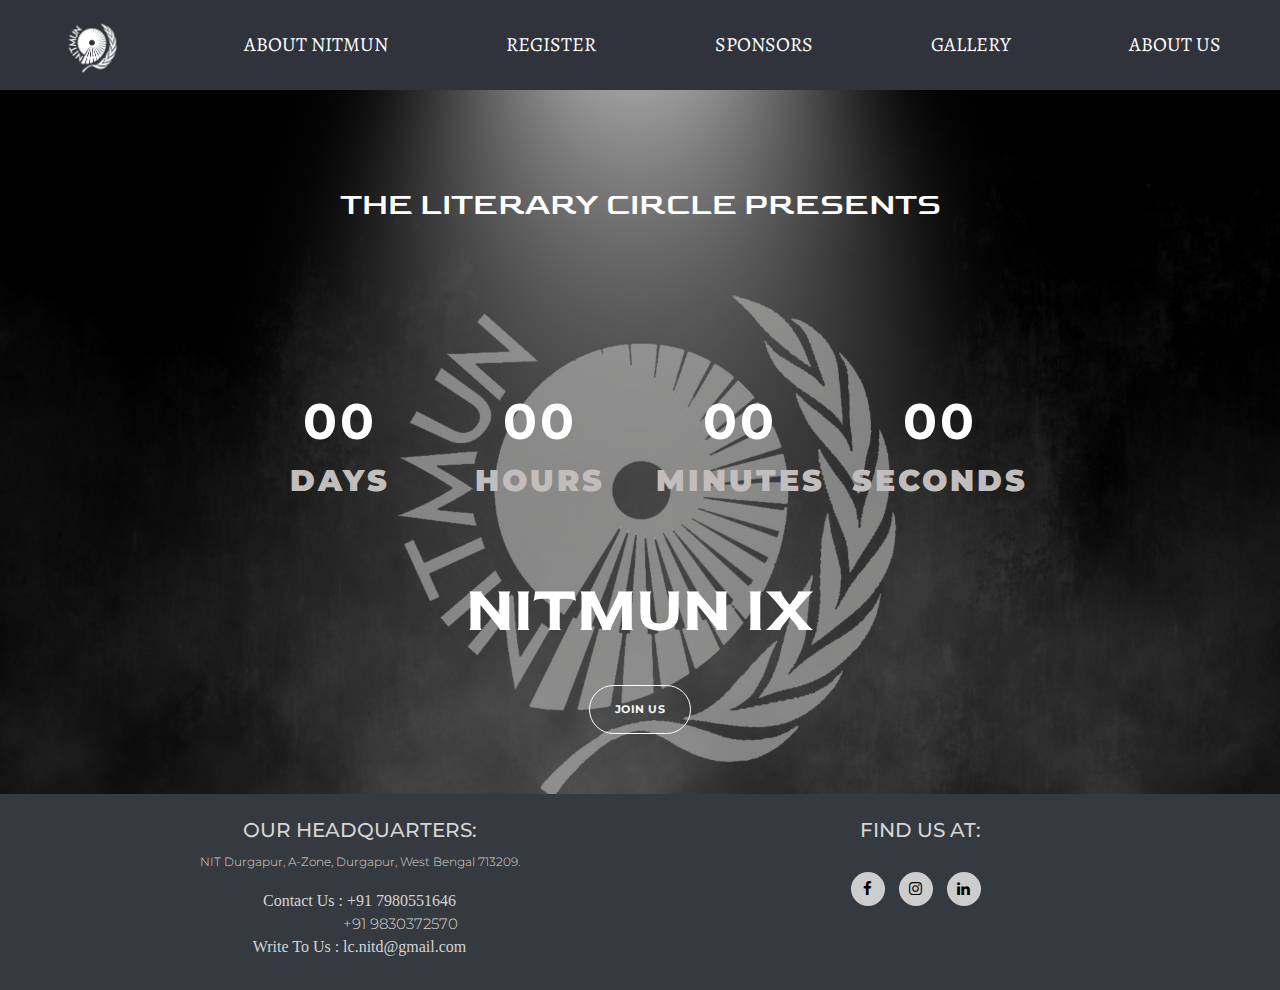
==== commit a28cef0f: "Added SPONSOR section" ====
--- a/index.html
+++ b/index.html
@@ -9,7 +9,7 @@
 <head>
   <meta charset="utf-8" />
   <meta http-equiv="X-UA-Compatible" content="IE=edge,chrome=1" />
-  <title>Kinetic HTML Template</title>
+  <title>NITMUN IX</title>
   <!--
 
 Template 2090 Kinetic
@@ -20,6 +20,7 @@
   <meta name="description" content="" />
   <meta name="viewport" content="width=device-width, initial-scale=1" />
   <link rel="apple-touch-icon" href="apple-touch-icon.png" />
+  <link rel="shortcut icon" type="image/png" href="img/apple-touch-icon.png">
 
   <!-- <link rel="stylesheet" href="css/bootstrap.min.css" />
      -->
@@ -60,12 +61,13 @@
       <div class="ct" id="t3">
         <div class="ct" id="t4">
           <div class="ct" id="t5">
+            <div class="ct" id="t6">
             <section id="main_section">
               <ul class="murtaza_navbar myul">
                 <!-- <div class="not_on_mobile"> -->
                 <a href="#t1">
                   <li class="icon" id="uno">
-                    <img class="main_image" src="img/nitmun_9_white.png"></img>
+                    <img class="main_image" src="img/logo/nitmun_9_white.png"></img>
                   </li>
                 </a>
                 <a href="#t5" class="not_on_mobile mydropnav">
@@ -79,7 +81,6 @@
                       <div class="arrow-up"></div>
                       <div class="drop-value" onclick="dropdownScroll(this)" arg="about">ABOUT</div>
                       <div class="drop-value" onclick="dropdownScroll(this)" arg="committees">COMMITTEES</div>
-                      <div class="drop-value" onclick="dropdownScroll(this)" arg="schedule">SCHEDULE</div>
                       <div class="drop-value" onclick="dropdownScroll(this)" arg="secretariat">SECRETARIAT</div>
                       <div class="drop-value" onclick="dropdownScroll(this)" arg="tutorials">TUTORIALS</div>
                     </div>
@@ -90,11 +91,12 @@
                 <a href="#t2" class="not_on_mobile">
                   <li class="icon" id="dos">REGISTER</li>
                 </a>
-
+                <a href="#t6" class="not_on_mobile">
+                  <li class="icon" id="sponsor">SPONSORS</li>
+                </a>
                 <a href="#t3" class="not_on_mobile">
                   <li class="icon" id="tres">GALLERY</li>
                 </a>
-
                 <a href="#t4" class="not_on_mobile">
                   <li class="icon" id="cuatro">ABOUT US</li>
                 </a>
@@ -111,7 +113,7 @@
                       <div>
                         <a href="#t1">
                           <li class="icon remove_on_click" id="uno" onclick="OpenCloseNav()">
-                            <img class="main_image-1" src="img/nitmun_9_white.png"></img>
+                            <img class="main_image-1" src="img/logo/nitmun_9_white.png"></img>
                           </li>
                         </a>
                       </div>
@@ -124,11 +126,11 @@
                               <i class="fa fa-caret-down"></i>
                               </span>
                               <div class="my_mobile_dropdown_content" onclick="OpenCloseNav()">
-                                <div onclick="dropdownScroll(this)" arg="about"><span class="mobile_value" >ABOUT</span></div>
-                                <div onclick="dropdownScroll(this)" arg="committees"><span class="mobile_value" >COMMITTEES</span></div>
-                                <div onclick="dropdownScroll(this)" arg="schedule"><span class="mobile_value" >SCHEDULE</span></div>
-                                <div onclick="dropdownScroll(this)" arg="secretariat"><span class="mobile_value" >SECRETARIAT</span></div>
-                                <div onclick="dropdownScroll(this)" arg="tutorials"><span class="mobile_value">TUTORIALS</span></div>
+                                <div class="arrow-up"></div>
+                                <div onclick="dropdownScroll(this)" arg="about"><span class="mobile_value" >ABOUT</div>
+                                <div onclick="dropdownScroll(this)" arg="committees"><span class="mobile_value" >COMMITTEES</div>
+                                <div onclick="dropdownScroll(this)" arg="secretariat"><span class="mobile_value" >SECRETARIAT</div>
+                                <div onclick="dropdownScroll(this)" arg="tutorials"><span class="mobile_value" >TUTORIALS</div>
                               </div>
                               </div>
                           </li>
@@ -137,6 +139,13 @@
                       <div>
                         <a href="#t2">
                           <li class="icon remove_on_click" id="dos" onclick="OpenCloseNav()">REGISTER</li>
+                        </a>
+                      </div>
+                       <div>
+                        <a href="#t6">
+                          <li class="icon remove_on_click" id="sponsor" onclick="OpenCloseNav()">
+                            SPONSORS
+                          </li>
                         </a>
                       </div>
                       <div>
@@ -183,7 +192,7 @@
                 </div>
                 </li>
                 <!-- Footer -->
-                <footer class="footer_background text-center text-lg-start">
+                <footer class="bg-dark text-center text-lg-start">
                   <!-- Grid container -->
                   <div class="container p-4">
                     <!--Grid row-->
@@ -194,15 +203,15 @@
                         <p>
                           NIT Durgapur, A-Zone, Durgapur, West Bengal 713209.</p>
                                 <p class="contact-address" style="font-family: 'Spectral', serif;font-size:16px;">
-                                    Contact Us : +91 7980551646 <br>
-                                    <span class="number_padding">+91 9830372570</span><br>
-                                    Write To Us : lcnitd@gmail.com
+                                  Contact Us : +91 7980551646 <br>
+                                  <span class="number_padding">+91 9830372570</span><br>
+                                  Write To Us : lc.nitd@gmail.com
                                 </p>
                       </div>
                       <!--Grid column-->
 
                       <!--Grid column-->
-                      <div class="col-sm-6 col-md-6 col-lg-6 mb-4 mb-md-0">
+                      <div class="col-sm-6 col-md-6 col-lg-6 -lg-6 mb-4 mb-md-0">
                         <h5 class="text-uppercase">Find Us At:</h5>
 
                         <ol class="social-icons">
@@ -248,30 +257,30 @@
                       <div class="tab-pane fade show active" id="nav-home" role="tabpanel"
                         aria-labelledby="nav-home-tab">
 
-                        <form class="outside_form">
+                        <form class="outside_form" action="insertdelegates.php" method="POST">
 
                           <div class="form-group">
                             <label class="form-label" for="exampleFormControlInput1">Name</label>
-                            <input type="text" class="form-control shadow-none" id="exampleFormControlInput1"
-                              placeholder="Name">
+                            <input type="text" name="Name" class="form-control shadow-none" id="exampleFormControlInput1"
+                              placeholder="Name" required>
                           </div>
 
                           <div class="form-group">
                             <label class="form-label" for="exampleFormControlInput1">Email</label>
-                            <input type="email" class="form-control shadow-none" id="exampleFormControlInput1"
-                              placeholder="Email">
+                            <input type="email" name="Email" class="form-control shadow-none" id="exampleFormControlInput1"
+                              placeholder="Email" required>
                           </div>
 
                           <div class="form-group">
                             <label class="form-label" for="exampleFormControlInput1">Phone Number</label>
-                            <input type="text" class="form-control shadow-none" id="exampleFormControlInput1"
-                              placeholder="Phone Number">
-                          </div>
-
-                          <div class="form-group">
-                            <label class="form-label" for="exampleFormControlInput1">College</label>
-                            <input type="email" class="form-control shadow-none" id="exampleFormControlInput1"
-                              placeholder="College">
+                            <input type="text" name="PhoneNumber" class="form-control shadow-none" id="exampleFormControlInput1"
+                              placeholder="Phone Number" required>
+                          </div>
+
+                          <div class="form-group">
+                            <label class="form-label" for="exampleFormControlInput1">College/School</label>
+                            <input type="text" name="College" class="form-control shadow-none" id="exampleFormControlInput1"
+                              placeholder="College/School" required>
                           </div>
 
                           <div class="form-text">
@@ -279,8 +288,8 @@
                           </div>
                           <div class="form-group">
                             <label class="form-label" for="preference1">Commitee</label>
-                            <select class="form-control shadow-none" id="preference1" onchange='changePreference(this)'>
-                              <option>DISEC</option>
+                            <select name="Comm1" class="form-control shadow-none" id="preference1" onchange='changePreference(this)'>
+                              <option>UNGA-DISEC</option>
                               <option>UNSC</option>
                               <option>AIPPM</option>
                             </select>
@@ -288,7 +297,7 @@
 
                           <div class="form-group">
                             <label class="form-label label-1" for="preference1">Delegate</label>
-                            <select class="form-control shadow-none" id="preference-options1">
+                            <select name="Country/Party1" class="form-control shadow-none" id="preference-options1">
 
                             </select>
                           </div>
@@ -299,8 +308,8 @@
 
                           <div class="form-group">
                             <label class="form-label" for="preference2">Commitee</label>
-                            <select class="form-control shadow-none" id="preference2" onchange='changePreference(this)'>
-                              <option>DISEC</option>
+                            <select name="Comm2" class="form-control shadow-none" id="preference2" onchange='changePreference(this)'>
+                              <option>UNGA-DISEC</option>
                               <option>UNSC</option>
                               <option>AIPPM</option>
                             </select>
@@ -308,7 +317,7 @@
 
                           <div class="form-group">
                             <label class="form-label  label-2" for="preference2">Delegate</label>
-                            <select class="form-control shadow-none" id="preference-options2">
+                            <select name="Country/Party2" class="form-control shadow-none" id="preference-options2">
                             </select>
                           </div>
 
@@ -317,8 +326,8 @@
                           </div>
                           <div class="form-group">
                             <label class="form-label" for="preference3">Commitee</label>
-                            <select class="form-control shadow-none" id="preference3" onchange='changePreference(this)'>
-                              <option>DISEC</option>
+                            <select name="Comm3" class="form-control shadow-none" id="preference3" onchange='changePreference(this)'>
+                              <option>UNGA-DISEC</option>
                               <option>UNSC</option>
                               <option>AIPPM</option>
                             </select>
@@ -326,7 +335,7 @@
 
                           <div class="form-group">
                             <label class="form-label label-3" for="preference3">Delegate</label>
-                            <select class="form-control shadow-none" id="preference-options3">
+                            <select name="Country/Party3" class="form-control shadow-none" id="preference-options3">
                             </select>
                           </div>
 
@@ -334,7 +343,7 @@
 
                           <div class="form-group">
                             <label class="form-label previous_nitmun" for="exampleFormControlTextarea1">Previous Experiences</label>
-                            <textarea class="form-control shadow-none" placeholder="Previous Experiences" id="exampleFormControlTextarea1"
+                            <textarea name="PreviousExperiences" class="form-control shadow-none" placeholder="Previous Experiences" id="exampleFormControlTextarea1"
                               rows="3"></textarea>
                           </div>
 
@@ -345,29 +354,28 @@
                       </div>
                       <div class="tab-pane fade" id="nav-profile" role="tabpanel" aria-labelledby="nav-profile-tab">
 
-                        <form class="outside_form">
+                        <form class="outside_form" action="insertip.php" method="POST">
                           <div class="form-group">
                             <label class="form-label" for="exampleFormControlInput1">Name</label>
-                            <input type="text" class="form-control shadow-none" id="exampleFormControlInput1"
-                              placeholder="Name">
+                            <input name="Name" type="text" class="form-control shadow-none" id="exampleFormControlInput1"placeholder="Name" required>
                           </div>
 
                           <div class="form-group">
                             <label class="form-label" for="exampleFormControlInput1">Email</label>
-                            <input type="email" class="form-control shadow-none" id="exampleFormControlInput1"
-                              placeholder="Email">
+                            <input name="Email" type="email" class="form-control shadow-none" id="exampleFormControlInput1"
+                              placeholder="Email" required>
                           </div>
 
                           <div class="form-group">
                             <label class="form-label" for="exampleFormControlInput1">Phone Number</label>
-                            <input type="text" class="form-control shadow-none" id="exampleFormControlInput1"
-                              placeholder="Phone Number">
-                          </div>
-
-                          <div class="form-group">
-                            <label class="form-label" for="exampleFormControlInput1">College</label>
-                            <input type="email" class="form-control shadow-none" id="exampleFormControlInput1"
-                              placeholder="College">
+                            <input name="PhoneNumber" type="text" class="form-control shadow-none" id="exampleFormControlInput1"
+                              placeholder="Phone Number" required>
+                          </div>
+
+                          <div class="form-group">
+                            <label class="form-label" for="exampleFormControlInput1">College/School</label>
+                            <input name="College" type="text" class="form-control shadow-none" id="exampleFormControlInput1"
+                              placeholder="College/School" required>
                           </div>
 
                           <div class="form-text">
@@ -375,15 +383,16 @@
                           </div>
                           <div class="form-group">
                             <label class="form-label" for="preference4">Commitee</label>
-                            <select class="form-control shadow-none" id="preference4" onchange='changePreference(this)'>
-                              <option>Journalist</option>
-                              <option>Photographer</option>
+                            <select name="Comm1" class="form-control shadow-none" id="preference4" onchange='changePreference(this)'>
+                              <option value="UNGA-DISEC-IP">UNGA-DISEC-IP</option>
+                              <option value="UNSC-IP">UNSC-IP</option>
+                              <option value="AIPPM-IP">AIPPM-IP</option>
                             </select>
                           </div>
 
                           <div class="form-group">
                             <label class="form-label label-4" for="preference4">Delegate</label>
-                            <select class="form-control shadow-none" id="preference-options4">
+                            <select name="Country/Party1" class="form-control shadow-none" id="preference-options4">
                             </select>
                           </div>
 
@@ -393,15 +402,16 @@
 
                           <div class="form-group">
                             <label class="form-label" for="preference5">Commitee</label>
-                            <select class="form-control shadow-none" id="preference5" onchange='changePreference(this)'>
-                              Î<option>Journalist</option>
-                              <option>Photographer</option>
+                            <select name="Comm2" class="form-control shadow-none" id="preference5" onchange='changePreference(this)'>
+                              <option value="UNGA-DISEC-IP">UNGA-DISEC-IP</option>
+                              <option value="UNSC-IP">UNSC-IP</option>
+                              <option value="AIPPM-IP">AIPPM-IP</option>
                             </select>
                           </div>
 
                           <div class="form-group">
-                            <label class="form-label  label-2" for="preference5">Delegate</label>
-                            <select class="form-control shadow-none" id="preference-options5">
+                            <label class="form-label  label-5" for="preference5">Delegate</label>
+                            <select name="Country/Party2" class="form-control shadow-none" id="preference-options5">
                             </select>
                           </div>
 
@@ -410,15 +420,16 @@
                           </div>
                           <div class="form-group">
                             <label class="form-label" for="preference6">Commitee</label>
-                            <select class="form-control shadow-none" id="preference6" onchange='changePreference(this)'>
-                              <option>Journalist</option>
-                              <option>Photographer</option>
+                            <select name="Comm3" class="form-control shadow-none" id="preference6" onchange='changePreference(this)'>
+                              <option value="UNGA-DISEC-IP">UNGA-DISEC-IP</option>
+                              <option value="UNSC-IP">UNSC-IP</option>
+                              <option value="AIPPM-IP">AIPPM-IP</option>
                             </select>
                           </div>
 
                           <div class="form-group">
                             <label class="form-label label-6" for="preference6">Delegate</label>
-                            <select class="form-control shadow-none" id="preference-options6">
+                            <select name="Country/Party3" class="form-control shadow-none" id="preference-options6">
                             </select>
                           </div>
 
@@ -426,7 +437,7 @@
 
                           <div class="form-group">
                             <label class="form-label previous_nitmun" for="exampleFormControlTextarea1">Previous Experiences</label>
-                            <textarea class="form-control shadow-none" placeholder="Previous Experiences" id="exampleFormControlTextarea1"></textarea>
+                            <textarea name="PreviousExperiences" class="form-control shadow-none" placeholder="Previous Experiences" id="exampleFormControlTextarea1"></textarea>
                           </div>
 
                           <button type="submit" class="submit-button btn-block submit_button">Submit</button>
@@ -437,7 +448,7 @@
                   </div>
                 </div>
                 <!-- Footer -->
-                <footer class="footer_background text-center text-lg-start">
+                <footer class="bg-dark text-center text-lg-start">
                   <!-- Grid container -->
                   <div class="container p-4">
                     <!--Grid row-->
@@ -448,15 +459,15 @@
                         <p>
                           NIT Durgapur, A-Zone, Durgapur, West Bengal 713209.</p>
                                 <p class="contact-address" style="font-family: 'Spectral', serif;font-size:16px;">
-                                    Contact Us : +91 7980551646 <br>
-                                    <span class="number_padding">+91 9830372570</span><br>
-                                    Write To Us : lcnitd@gmail.com
+                                  Contact Us : +91 7980551646 <br>
+                                  <span class="number_padding">+91 9830372570</span><br>
+                                  Write To Us : lc.nitd@gmail.com
                                 </p>
                       </div>
                       <!--Grid column-->
 
                       <!--Grid column-->
-                      <div class="col-sm-6 col-md-6 col-lg-6 mb-4 mb-md-0">
+                      <div class="col-sm-6 col-md-6 col-lg-6 -lg-6 mb-4 mb-md-0">
                         <h5 class="text-uppercase">Find Us At:</h5>
 
                         <ol class="social-icons">
@@ -487,76 +498,76 @@
                   <span class="title">Our Gallery</span>
                   <div class="container">
                     <div class="row">
+                      <div class="col-md-3 col-md-offset-1">
+                        <div class="project-item">
+                          <a href="img/gallery/NITMUN5.jpg" data-lightbox="image-1"><img src="img/gallery/NITMUN5.jpg" /></a>
+                        </div>
+                      </div>
+                      <div class="col-md-3">
+                        <div class="project-item">
+                          <a href="img/gallery/NITMUN13.jpg" data-lightbox="image-1"><img src="img/gallery/NITMUN13.jpg" /></a>
+                        </div>
+                      </div>
+                      <div class="col-md-4">
+                        <div class="project-item">
+                          <a href="img/gallery/NITMUN8.jpg" data-lightbox="image-1"><img src="img/gallery/NITMUN8.jpg" /></a>
+                        </div>
+                      </div>
                       <div class="col-md-4 col-md-offset-1">
                         <div class="project-item">
-                          <a href="img/NITMUN5.jpg" data-lightbox="image-1"><img src="img/NITMUN5.jpg" /></a>
-                        </div>
-                      </div>
-                      <div class="col-md-4">
+                          <a href="img/gallery/NITMUN9.jpg" data-lightbox="image-1"><img src="img/gallery/NITMUN9.jpg" /></a>
+                        </div>
+                      </div>
+                      <div class="col-md-3">
                         <div class="project-item">
-                          <a href="img/NITMUN13.jpg" data-lightbox="image-1"><img src="img/NITMUN13.jpg" /></a>
-                        </div>
-                      </div>
-                      <div class="col-md-4">
-                        <div class="project-item">
-                          <a href="img/NITMUN8.jpg" data-lightbox="image-1"><img src="img/NITMUN8.jpg" /></a>
-                        </div>
-                      </div>
-                      <div class="col-md-4 col-md-offset-1">
-                        <div class="project-item">
-                          <a href="img/NITMUN9.jpg" data-lightbox="image-1"><img src="img/NITMUN9.jpg" /></a>
-                        </div>
-                      </div>
-                      <div class="col-md-4">
-                        <div class="project-item">
-                          <a href="img/NITMUN11.jpg" data-lightbox="image-1"><img src="img/NITMUN11.jpg" /></a>
-                        </div>
-                      </div>
-                      <div class="col-md-4">
+                          <a href="img/gallery/NITMUN11.jpg" data-lightbox="image-1"><img src="img/gallery/NITMUN11.jpg" /></a>
+                        </div>
+                      </div>
+                      <div class="col-md-3">
                         <div class="project-item last-project">
-                          <a href="img/NITMUN4.jpg" data-lightbox="image-1"><img src="img/NITMUN4.jpg" /></a>
-                        </div>
-                      </div>
-                      <div class="col-md-4">
+                          <a href="img/gallery/NITMUN4.jpg" data-lightbox="image-1"><img src="img/gallery/NITMUN4.jpg" /></a>
+                        </div>
+                      </div>
+                      <div class="col-md-3">
                         <div class="project-item last-project">
-                          <a href="img/NITMUN6.jpg" data-lightbox="image-1"><img src="img/NITMUN6.jpg" /></a>
-                        </div>
-                      </div>
-                      <div class="col-md-4">
+                          <a href="img/gallery/NITMUN6.jpg" data-lightbox="image-1"><img src="img/gallery/NITMUN6.jpg" /></a>
+                        </div>
+                      </div>
+                      <div class="col-md-3">
                         <div class="project-item last-project">
-                          <a href="img/NITMUN7.jpg" data-lightbox="image-1"><img src="img/NITMUN7.jpg" /></a>
-                        </div>
-                      </div>
-                      <div class="col-md-4">
+                          <a href="img/gallery/NITMUN7.jpg" data-lightbox="image-1"><img src="img/gallery/NITMUN7.jpg" /></a>
+                        </div>
+                      </div>
+                      <div class="col-md-3">
                         <div class="project-item last-project">
-                          <a href="img/NITMUN10.jpg" data-lightbox="image-1"><img src="img/NITMUN10.jpg" /></a>
-                        </div>
-                      </div>
-                      <div class="col-md-4">
+                          <a href="img/gallery/NITMUN10.jpg" data-lightbox="image-1"><img src="img/gallery/NITMUN10.jpg" /></a>
+                        </div>
+                      </div>
+                      <div class="col-md-3">
                         <div class="project-item last-project">
-                          <a href="img/NITMUN12.jpg" data-lightbox="image-1"><img src="img/NITMUN12.jpg" /></a>
-                        </div>
-                      </div>
-                      <div class="col-md-4">
+                          <a href="img/gallery/NITMUN12.jpg" data-lightbox="image-1"><img src="img/gallery/NITMUN12.jpg" /></a>
+                        </div>
+                      </div>
+                      <div class="col-md-3">
                         <div class="project-item last-project">
-                          <a href="img/NITMUN3.jpg" data-lightbox="image-1"><img src="img/NITMUN3.jpg" /></a>
-                        </div>
-                      </div>
-                      <div class="col-md-4">
+                          <a href="img/gallery/NITMUN3.jpg" data-lightbox="image-1"><img src="img/gallery/NITMUN3.jpg" /></a>
+                        </div>
+                      </div>
+                      <div class="col-md-3">
                         <div class="project-item last-project">
-                          <a href="img/NITMUN2.jpg" data-lightbox="image-1"><img src="img/NITMUN2.jpg" /></a>
-                        </div>
-                      </div>
-                      <div class="col-md-4">
+                          <a href="img/gallery/NITMUN2.jpg" data-lightbox="image-1"><img src="img/gallery/NITMUN2.jpg" /></a>
+                        </div>
+                      </div>
+                      <div class="col-md-3">
                         <div class="project-item last-project">
-                          <a href="img/NITMUN1.jpg" data-lightbox="image-1"><img src="img/NITMUN1.jpg" /></a>
+                          <a href="img/gallery/NITMUN1.jpg" data-lightbox="image-1"><img src="img/gallery/NITMUN1.jpg" /></a>
                         </div>
                       </div>
                     </div>
                   </div>
                 </li>
                 <!-- Footer -->
-                <footer class="footer_background text-center text-lg-start">
+                <footer class="bg-dark text-center text-lg-start">
                   <!-- Grid container -->
                   <div class="container p-4">
                     <!--Grid row-->
@@ -567,15 +578,15 @@
                         <p>
                           NIT Durgapur, A-Zone, Durgapur, West Bengal 713209.</p>
                                 <p class="contact-address" style="font-family: 'Spectral', serif;font-size:16px;">
-                                    Contact Us : +91 7980551646 <br>
-                                    <span class="number_padding">+91 9830372570</span><br>
-                                    Write To Us : lcnitd@gmail.com
+                                  Contact Us : +91 7980551646 <br>
+                                  <span class="number_padding">+91 9830372570</span><br>
+                                  Write To Us : lc.nitd@gmail.com
                                 </p>
                       </div>
                       <!--Grid column-->
 
                       <!--Grid column-->
-                      <div class="col-sm-6 col-md-6 col-lg-6 mb-4 mb-md-0">
+                      <div class="col-sm-6 col-md-6 col-lg-6 -lg-6 mb-4 mb-md-0">
                         <h5 class="text-uppercase">Find Us At:</h5>
 
                         <ol class="social-icons">
@@ -603,8 +614,8 @@
               </div>
               <div class="page" id="p4">
                 <div class="container uniquedivp4">
-                  <span class="title about_nitmun_title"><i class="fa fa-user icon_about_us"></i>ABOUT US</span>
-                  <p class="text-about-us">The Literary Circle is the club in NIT Durgapur, which
+  <span class="title about_nitmun_title"><i class="fa fa-user icon_about_us"></i>ABOUT US</span>
+  <p class="text-about-us">The Literary Circle is the club in NIT Durgapur, which
                     gives the college an extra dimension of creative expression in the midst of technical unilateralism.
                     The colours of the imaginative faculties are meant to provide the college an experience and
                     opportunity transcending the ordinary and mundane.
@@ -622,21 +633,21 @@
                     racking your brains till you solve a mystery. Of intellectual conversations and jubilant laughter.
                     Or the emotion. Of the nostalgia and love that will become a part of you in college. <br><br>
                     So be it NIT Durgapur's official Model United Nations, NITMUN.
-                    Or the myriad of proudly non-technical, cultural events at Verve, or the themed Prom associated
+                    Or the myriad of pro udly non-technical, cultural events at Verve, or the themed Prom associated
                     with it.
                     Or Humans Of NIT Durgapur, highlighting the greatness and sorrow, in equal measure, in all of us.
                     Or the YearBook, which serves as a testament to the roller-coaster which our college has been for
                     all our beloved final years.
                     The Literary Circle wishes to be the custodian of all things innately dear, and simply human.
                   </p>
-                  <h4 class="text-center">TO BE</h4>
-                  <h3 class="text-center">CONTINUED</h3><br>
-                  <h2 class="text-center">P.S. - JOIN US AT NITMUN TO KNOW WHAT WE TRULY DO &hearts;</h2>
+                 <h4 class="text-center">TO BE</h4>
+                 <h3 class="text-center">CONTINUED</h3><br>
+                 <h2 class="text-center">P.S. - JOIN US AT NITMUN TO KNOW WHAT WE TRULY DO &hearts;</h2>
                 </div>
                 <li class="icon fa fa-phone">
                   <span class="title">Contact Us</span>
                   <div class="container">
-                    <div class="row">
+                    <div class="row" style="justify-content: center;">
                         <div class="right-info">
                           <p style="font-weight: 600;">
                             Here at the Literary Circle, we like thinking out of the box and aiming sky high. Want to
@@ -655,7 +666,7 @@
                   </div>
                 </li>
                 <!-- Footer -->
-                <footer class="footer_background text-center text-lg-start">
+                <footer class="bg-dark text-center text-lg-start">
                   <!-- Grid container -->
                   <div class="container p-4">
                     <!--Grid row-->
@@ -666,9 +677,9 @@
                         <p>
                           NIT Durgapur, A-Zone, Durgapur, West Bengal 713209.</p>
                                 <p class="contact-address" style="font-family: 'Spectral', serif;font-size:16px;">
-                                    Contact Us : +91 7980551646 <br>
-                                    <span class="number_padding">+91 9830372570</span><br>
-                                    Write To Us : lcnitd@gmail.com
+                                  Contact Us : +91 7980551646 <br>
+                                  <span class="number_padding">+91 9830372570</span><br>
+                                  Write To Us : lc.nitd@gmail.com
                                 </p>
                       </div>
                       <!--Grid column-->
@@ -728,27 +739,27 @@
                       <div class="col-md-6">
                         <div class="project-item">
 
-                          <a href="img/committees/disec.png" data-lightbox="image-1"><img
-                              src="img/committees/disec.png" /></a>
+                          <a href="img/committees/UNGA_DISEC.png" data-lightbox="image-1"><img
+                              src="img/committees/UNGA_DISEC.png" /></a>
                         </div>
                         <div class="primary-button" class="col-md-2">
-                          <a href="#t2">Study Guide</a>
+                          <a target="_blank" href="sg/UNGA_SG.pdf">Study Guide</a>
                         </div>
                         <div class="primary-button" class="col-md-2">
-                          <a href="#t2">Portfolio Matrix</a>
+                          <a target="_blank" href="sg/UNGA_PM.pdf">Portfolio Matrix</a>
                         </div>&nbsp;
                       </div>
                       <div class="col-md-6">
                         <div class="project-item">
 
-                          <a href="img/committees/disec.png" data-lightbox="image-1"><img src="img/committees/disec.png"
+                          <a href="img/committees/unsc.png" data-lightbox="image-1"><img src="img/committees/unsc.png"
                              /></a>
                         </div>
                         <div class="primary-button">
-                          <a href="#t2">Study Guide </a>
+                          <a target="_blank" href="sg/UNSC_SG.pdf">Study Guide </a>
                         </div>
                         <div class="primary-button">
-                          <a href="#t2">Portfolio Matrix</a>
+                          <a target="_blank" href="sg/UNSC_PM.pdf">Portfolio Matrix</a>
                         </div>&nbsp;
                       </div>
 
@@ -757,210 +768,30 @@
                       <div class="col-md-6">
                         <div class="project-item">
 
-                          <a href="img/committees/disec.png" data-lightbox="image-1"><img
-                              src="img/committees/disec.png" /></a>
+                          <a href="img/committees/AIPPM.png" data-lightbox="image-1"><img
+                              src="img/committees/AIPPM.png" /></a>
                         </div>
                         <div class="primary-button">
-                          <a href="#t2">Study Guide</a>
+                          <a target="_blank" href="sg/AIPPM_SG.pdf">Study Guide</a>
                         </div>
                         <div class="primary-button">
-                          <a href="#t2">Portfolio Matrix</a>
+                          <a target="_blank" href="sg/AIPPM_PM.pdf">Portfolio Matrix</a>
                         </div>&nbsp;
                       </div>
                       <div class="col-md-6">
                         <div class="project-item">
 
-                          <a href="img/committees/disec.png" data-lightbox="image-1"><img src="img/committees/disec.png"/></a>
+                          <a href="img/committees/IP.png" data-lightbox="image-1"><img src="img/committees/IP.png"/></a>
                         </div>
                         <div class="primary-button">
-                          <a href="#t2">Study Guide</a>
-                        </div>
-                        <div class="primary-button">
-                          <a href="#t2">Portfolio Matrix</a>
-                        </div>&nbsp;
+                          <a target="_blank" href="sg/IP_SG.pdf">Study Guide</a>
+                        </div>
+
                       </div>
                     </div>
 
                 </li>
-                <li id="about_schedule" class="icon fa fa-calendar">
-                  <span class="title">Schedule</span>
-
-                  <ul class="timeline">
-                    <!-- Item 1 -->
-                    <li>
-                      <div class="direction-r main_hexa">
-                        <div class="flag-wrapper">
-                          <span class="large_hexa">
-                            <div>
-                              <div class="timeline_day">Day 1</div>
-                              <div class="timeline_date">1st Feb, 2020</div>
-                            </div>
-                          </span>
-                        </div>
-                      </div>
-                    </li>
-
-                    <!-- Item 1 -->
-                    <li>
-                      <div class="direction direction-r">
-                        <div class="flag-wrapper">
-                          <span class="hexa"></span>
-                          <span class="flag">Socials</span>
-                          <span class="time-wrapper"><span class="time"><i class="fa fa-clock-o"></i>6:00
-                              PM</span></span>
-                        </div>
-                      </div>
-                    </li>
-                    <li>
-                      <div class="direction-r main_hexa">
-                        <div class="flag-wrapper">
-                          <span class="large_hexa">
-                            <div>
-                              <div class="timeline_day">Day 2</div>
-                              <div class="timeline_date">2nd Feb, 2020</div>
-                            </div>
-                          </span>
-                        </div>
-                      </div>
-                    </li>
-                    <!-- Item 2 -->
-                    <li>
-                      <div class="direction direction-l">
-                        <div class="flag-wrapper">
-                          <span class="hexa"></span>
-                          <span class="flag">Inaugruation</span>
-                          <span class="time-wrapper"><span class="time"><i class="fa fa-clock-o"></i>9:30
-                              AM</span></span>
-                        </div>
-                      </div>
-                    </li>
-
-                    <!-- Item 3 -->
-                    <li>
-                      <div class="direction direction-r">
-                        <div class="flag-wrapper">
-                          <span class="hexa"></span>
-                          <span class="flag">Roll Call</span>
-                          <span class="time-wrapper"><span class="time"><i class="fa fa-clock-o"></i>10:00
-                              AM</span></span>
-                        </div>
-                      </div>
-                    </li>
-
-                    <li>
-                      <div class="direction direction-l">
-                        <div class="flag-wrapper">
-                          <span class="hexa"></span>
-                          <span class="flag">Lunch Break</span>
-                          <span class="time-wrapper"><span class="time"><i class="fa fa-clock-o"></i>2:00
-                              PM</span></span>
-                        </div>
-                      </div>
-                    </li>
-
-                    <li>
-                      <div class="direction direction-r">
-                        <div class="flag-wrapper">
-                          <span class="hexa"></span>
-                          <span class="flag">Commitee Resumes</span>
-                          <span class="time-wrapper"><span class="time"><i class="fa fa-clock-o"></i>3:00
-                              PM</span></span>
-                        </div>
-                      </div>
-                    </li>
-
-                    <li>
-                      <div class="direction direction-l">
-                        <div class="flag-wrapper">
-                          <span class="hexa"></span>
-                          <span class="flag">Commitee Suspended</span>
-                          <span class="time-wrapper"><span class="time"><i class="fa fa-clock-o"></i>7:00
-                              PM</span></span>
-                        </div>
-                      </div>
-                    </li>
-
-                    <li>
-                      <div class="direction-r main_hexa">
-                        <div class="flag-wrapper">
-                          <span class="large_hexa">
-                            <div>
-                              <div class="timeline_day">Day 3</div>
-                              <div class="timeline_date">3rd Feb, 2020</div>
-                            </div>
-                          </span>
-                        </div>
-                      </div>
-                    </li>
-
-                    <li>
-                      <div class="direction direction-r">
-                        <div class="flag-wrapper">
-                          <span class="hexa"></span>
-                          <span class="flag">Commitee Resumes</span>
-                          <span class="time-wrapper">
-                            <span class="time"><i class="fa fa-clock-o"></i>9:00 AM</span>
-                          </span>
-                        </div>
-                      </div>
-                    </li>
-
-                    <li>
-                      <div class="direction direction-l">
-                        <div class="flag-wrapper">
-                          <span class="hexa"></span>
-                          <span class="flag">Lunch Break</span>
-                          <span class="time-wrapper"><span class="time"><i class="fa fa-clock-o"></i>1:30
-                              PM</span></span>
-                        </div>
-                      </div>
-                    </li>
-
-                    <li>
-                      <div class="direction direction-r">
-                        <div class="flag-wrapper">
-                          <span class="hexa"></span>
-                          <span class="flag">Commitee Resumes</span>
-                          <span class="time-wrapper"><span class="time"><i class="fa fa-clock-o"></i>2:30
-                              AM</span></span>
-                        </div>
-                      </div>
-                    </li>
-
-                    <li>
-                      <div class="direction direction-l">
-                        <div class="flag-wrapper">
-                          <span class="hexa"></span>
-                          <span class="flag">Commitee Suspended</span>
-                          <span class="time-wrapper"><span class="time"><i class="fa fa-clock-o"></i>7:00
-                              PM</span></span>
-                        </div>
-                      </div>
-                    </li>
-
-                    <li>
-                      <div class="direction direction-r">
-                        <div class="flag-wrapper">
-                          <span class="hexa"></span>
-                          <span class="flag">Closing Ceremony</span>
-                          <span class="time-wrapper"><span class="time"><i class="fa fa-clock-o"></i>7:15
-                              AM</span></span>
-                        </div>
-                      </div>
-                    </li>
-
-                    <li>
-                      <div class="direction direction-l">
-                        <div class="flag-wrapper">
-                          <span class="hexa"></span>
-                          <span class="flag">Felicitation Ceremony</span>
-                          <span class="time-wrapper"><span class="time"><i class="fa fa-clock-o"></i>7:30
-                              PM</span></span>
-                        </div>
-                      </div>
-                    </li>
-                  </ul>
-                </li>
+
                 <li id="about_secretariat" class="icon fa fa-gavel">
                   <span class="title">Secretariat</span>
                   <div class="container" align="center">
@@ -971,11 +802,11 @@
                         <!-- normal -->
                         <div class="ih-item circle colored effect3 right_to_left">
                           <div id="hover-link" style="cursor:pointer ;">
-                            <div class="img"><img src="img/secretariat/voting.jpg" alt="img"></div>
+                            <div class="img"><img src="img/secretariat/richik.jpeg" alt="img"></div>
                             <div class="info">
-                              <h3>Name</h3>
-                              <p>Designation</p>
-                              <div class="social-media-icons" style="font-size: 2rem;">
+                              <h3>Richik Ghosh</h3>
+                              <p>Secretary General</p>
+                            <!--  <div class="social-media-icons" style="font-size: 2rem;">
                                 <a href="#">
                                   <i class="fa fa-facebook fa-xs" style="color:white;"></i>
                                 </a>
@@ -983,7 +814,7 @@
                                 <a href="#">
                                   <i class="fa fa-instagram fa-xs" style="color:white;"></i>
                                 </a>
-                              </div>
+                              </div> -->
 
 
                             </div>
@@ -996,19 +827,11 @@
 
                         <div class="ih-item circle colored effect3 right_to_left">
                           <div id="hover-link" style="cursor:pointer ;">
-                            <div class="img"><img src="img/secretariat/Mohit2.jpg" alt="img"></div>
+                            <div class="img"><img src="img/secretariat/partho1.png" alt="img"></div>
                             <div class="info">
-                              <h3>Name</h3>
-                              <p>Designation</p>
-                              <div class="social-media-icons" style="font-size: 2rem;">
-                                <a href="#">
-                                  <i class="fa fa-facebook fa-xs" style="color:white;"></i>
-                                </a>
-                                &nbsp;
-                                <a href="#">
-                                  <i class="fa fa-instagram fa-xs" style="color:white;"></i>
-                                </a>
-                              </div>
+                              <h3>Partho Podder</h3>
+                              <p>IP Head</p>
+
 
 
                             </div>
@@ -1023,106 +846,55 @@
                     <div class="row">
                       <div class="col-md-1"></div>
                       <div class="col-md-5">
-
                         <div class="ih-item circle colored effect3 right_to_left">
                           <div id="hover-link" style="cursor:pointer ;">
-                            <div class="img"><img src="img/secretariat/shashwat2.jpg" alt="img"></div>
+                            <div class="img"><img src="img/secretariat/Mohit1.jpg" alt="img"></div>
                             <div class="info">
-                              <h3>Name</h3>
-                              <p>Designation</p>
-                              <div class="social-media-icons" style="font-size: 2rem;">
-                                <a href="#">
-                                  <i class="fa fa-facebook fa-xs" style="color:white;"></i>
-                                </a>
-                                &nbsp;
-                                <a href="#">
-                                  <i class="fa fa-instagram fa-xs" style="color:white;"></i>
-                                </a>
-                              </div>
-
-
+                              <h3>Mohit Agarwal</h3>
+                              <p>Under Secretary General</p>
                             </div>
                           </div>
                         </div>
-
                       </div>&nbsp;
                       <div class="col-md-5">
-
                         <div class="ih-item circle colored effect3 right_to_left">
                           <div id="hover-link" style="cursor:pointer ;">
-                            <div class="img"><img src="img/secretariat/shashwat3.jpg" alt="img"></div>
+                            <div class="img"><img src="img/secretariat/Chetan.jpg" alt="img"></div>
                             <div class="info">
-                              <h3>Name</h3>
-                              <p>Designation</p>
-                              <div class="social-media-icons" style="font-size: 2rem;">
-                                <a href="#">
-                                  <i class="fa fa-facebook fa-xs" style="color:white;"></i>
-                                </a>
-                                &nbsp;
-                                <a href="#">
-                                  <i class="fa fa-instagram fa-xs" style="color:white;"></i>
-                                </a>
-                              </div>
-
-
+                              <h3>Chetan Gupta</h3>
+                              <p>Under Secretary General</p>
                             </div>
                           </div>
                         </div>
-
                       </div>
                     </div>
                     <br>
                     <div class="row">
                       <div class="col-md-1"></div>
                       <div class="col-md-5">
-
                         <div class="ih-item circle colored effect3 right_to_left">
                           <div id="hover-link" style="cursor:pointer ;">
-                            <div class="img"><img src="img/secretariat/shashwat4.jpg" alt="img"></div>
+                            <div class="img"><img src="img/secretariat/shrimoyee.png" alt="img"></div>
                             <div class="info">
-                              <h3>Name</h3>
-                              <p>Designation</p>
-                              <div class="social-media-icons" style="font-size: 2rem;">
-                                <a href="#">
-                                  <i class="fa fa-facebook fa-xs" style="color:white;"></i>
-                                </a>
-                                &nbsp;
-                                <a href="#">
-                                  <i class="fa fa-instagram fa-xs" style="color:white;"></i>
-                                </a>
-                              </div>
-
-
+                              <h3>Shrimoyee Ghosh</h3>
+                              <p>Editor in Chief</p>
                             </div>
                           </div>
                         </div>
-
                       </div>&nbsp;
                       <div class="col-md-5">
-
                         <div class="ih-item circle colored effect3 right_to_left">
                           <div id="hover-link" style="cursor:pointer ;">
-                            <div class="img"><img src="img/secretariat/Mohit2.jpg" alt="img"></div>
+                            <div class="img"><img src="img/secretariat/pritish.jpg" alt="img"></div>
                             <div class="info">
-                              <h3>Name</h3>
-                              <p>Designation</p>
-                              <div class="social-media-icons" style="font-size: 2rem;">
-                                <a href="#">
-                                  <i class="fa fa-facebook fa-xs" style="color:white;"></i>
-                                </a>
-                                &nbsp;
-                                <a href="#">
-                                  <i class="fa fa-instagram fa-xs" style="color:white;"></i>
-                                </a>
-                              </div>
-
-
+                              <h3>Pritish Singhal</h3>
+                              <p>Editor in Chief</p>
                             </div>
                           </div>
                         </div>
-
-                      </div>
-                    </div>
+                      </div>
+                    </div>
+                    <br>
                   </div>
                 </li>
                 <li id="about_tutorials" class="icon fa fa-desktop"><span class="title">Tutorials</span>
@@ -1138,7 +910,7 @@
                         <div class="row">
                           <div class="col-6 video_card">
                             <div class="inside_video_container" onclick="videoSwitch(0)">
-                              <img src="img/rollcall.jpg" width="100%"></img>
+                              <img src="img/tutorials/rollcall.jpg" width="100%"></img>
                               <div class="video_title">
                                 Roll Call
                               </div>
@@ -1146,7 +918,7 @@
                           </div>
                           <div class="col-6 video_card">
                             <div class="inside_video_container" onclick="videoSwitch(1)">
-                              <img src="img/points.jpg" width="100%"></img>
+                              <img src="img/tutorials/points.jpg" width="100%"></img>
                               <div class="video_title">
                                 Points
                               </div>
@@ -1154,7 +926,7 @@
                           </div>
                           <div class="col-6 video_card">
                             <div class="inside_video_container" onclick="videoSwitch(2)">
-                              <img src="img/motions.jpg" width="100%"></img>
+                              <img src="img/tutorials/motions.jpg" width="100%"></img>
                               <div class="video_title">
                                 Motions
                               </div>
@@ -1162,7 +934,7 @@
                           </div>
                           <div class="col-6 video_card">
                             <div class="inside_video_container" onclick="videoSwitch(3)">
-                              <img src="img/gsl.jpg" width="100%"></img>
+                              <img src="img/tutorials/gsl.jpg" width="100%"></img>
                               <div class="video_title">
                                 General Speaker List
                               </div>
@@ -1170,7 +942,7 @@
                           </div>
                           <div class="col-6 video_card">
                             <div class="inside_video_container" onclick="videoSwitch(4)">
-                              <img src="img/voting.jpg" width="100%"></img>
+                              <img src="img/tutorials/voting.jpg" width="100%"></img>
                               <div class="video_title">
                                 Formal And Informal Voting
                               </div>
@@ -1178,7 +950,7 @@
                           </div>
                           <div class="col-6 video_card">
                             <div class="inside_video_container" onclick="videoSwitch(5)">
-                              <img src="img/munc.jpg" width="100%"></img>
+                              <img src="img/tutorials/munc.jpg" width="100%"></img>
                               <div class="video_title">
                                 Moderated And Unmoderated Caucus
                               </div>
@@ -1191,7 +963,7 @@
                   </div>
                 </li>
                 <!-- Footer -->
-                <footer class="footer_background text-center text-lg-start">
+                <footer class="bg-dark text-center text-lg-start">
                   <!-- Grid container -->
                   <div class="container p-4">
                     <!--Grid row-->
@@ -1202,15 +974,15 @@
                         <p>
                           NIT Durgapur, A-Zone, Durgapur, West Bengal 713209.</p>
                                 <p class="contact-address" style="font-family: 'Spectral', serif;font-size:16px;">
-                                    Contact Us : +91 7980551646 <br>
-                                    <span class="number_padding">+91 9830372570</span><br>
-                                    Write To Us : lcnitd@gmail.com
+                                  Contact Us : +91 7980551646 <br>
+                                  <span class="number_padding">+91 9830372570</span><br>
+                                  Write To Us : lc.nitd@gmail.com
                                 </p>
                       </div>
                       <!--Grid column-->
 
                       <!--Grid column-->
-                      <div class="col-sm-6 col-md-6 col-lg-6 mb-4 mb-md-0">
+                      <div class="col-sm-6 col-md-6 col-lg-6 -lg-6 mb-4 mb-md-0">
                         <h5 class="text-uppercase">Find Us At:</h5>
 
                         <ol class="social-icons">
@@ -1236,8 +1008,77 @@
                 </footer>
                 <!-- Footer -->
               </div>
+               <div class="page" id="p6">
+                  <span class="title about_nitmun_title">
+                    <i class="fa fa-handshake-o icon_about_us"></i>SPONSORS
+                  </span>
+                  <div class="sponsors">
+                    <div class="sponsor">
+                      <span class="title sponsor_title">
+                        TRAVEL PARTNER
+                      </span>
+                      <div class="sponsor_images">
+                        <img class="sponsor_image" src="img/sponsors/LWT.png" />
+                      </div>
+                    </div>
+                    <div class="sponsor">
+                        <span class="title sponsor_title">
+                          E-LEARNING PARTNER
+                        </span>
+                        <div class="sponsor_images">
+                        <img class="sponsor_image" src="img/sponsors/mycaptain.png" />
+                      </div>
+                    </div>
+                  </div>
+                <!-- Footer -->
+                <footer class="bg-dark text-center text-lg-start">
+                  <!-- Grid container -->
+                  <div class="container p-4">
+                    <!--Grid row-->
+                    <div class="row">
+                      <!--Grid column-->
+                      <div class="col-sm-6 col-md-6 col-lg-6 mb-4 mb-md-0">
+                        <h5 class="text-uppercase">Our Headquarters: </h5>
+                        <p>
+                          NIT Durgapur, A-Zone, Durgapur, West Bengal 713209.</p>
+                                <p class="contact-address" style="font-family: 'Spectral', serif;font-size:16px;">
+                                  Contact Us : +91 7980551646 <br>
+                                  <span class="number_padding">+91 9830372570</span><br>
+                                  Write To Us : lc.nitd@gmail.com
+                                </p>
+                      </div>
+                      <!--Grid column-->
+
+                      <!--Grid column-->
+                      <div class="col-sm-6 col-md-6 col-lg-6 -lg-6 mb-4 mb-md-0">
+                        <h5 class="text-uppercase">Find Us At:</h5>
+
+                        <ol class="social-icons">
+                          <i><a href="https://www.facebook.com/nitmun.lcnitd/"><i
+                                class="fa fa-facebook"></i></a></i>
+                          <i><a href="https://www.instagram.com/lcnitd/"><i class="fa fa-instagram"></i></a></i>
+                          <i><a href="https://www.linkedin.com/company/literary-circle/"><i
+                                class="fa fa-linkedin"></i></a></i>
+                        </ol>
+                      </div>
+                      <!--Grid column-->
+                    </div>
+                    <!--Grid row-->
+                  </div>
+                  <!-- Grid container -->
+
+                  <!-- Copyright -->
+                  <div class="text-center p-3" style="background-color: rgba(0, 0, 0, 0.2)">
+                    © 2020 Copyright:
+                    <a class="text-dark" href="https://mdbootstrap.com/">MDBootstrap.com</a>
+                  </div>
+                  <!-- Copyright -->
+                </footer>
+                <!-- Footer -->
+              </div>
               <!-- <p class="credit">LC</p> -->
             </section>
+            </div>
           </div>
         </div>
       </div>
@@ -1287,4 +1128,4 @@
   </script>
 </body>
 
-</html>+</html>
--- a/css/tooplate-style.css
+++ b/css/tooplate-style.css
@@ -1,4 +1,4 @@
-/* 
+/*
 
 Template 2090 Kinetic
 
@@ -12,7 +12,7 @@
 
 p {
   font-family: "Montserrat", sans-serif;
-  font-size: 18px;
+  font-size: 12px;
   font-weight: 300;
   line-height: 23px;
 }
@@ -50,7 +50,7 @@
 
 #p1 {
   left: 0;
-  background-image: url(../img/black_bg3.jpg);
+  background-image: url(../img/backgrounds/black_bg3.jpg);
   background-repeat: no-repeat;
   background-size: cover;
   background-position: center;
@@ -58,7 +58,7 @@
 
 #p2 {
   left: 100%;
-  background-image: url(../img/black_bg_7.jpg);
+  background-image: url(../img/backgrounds/black_bg_7.jpg);
   background-repeat: no-repeat;
   background-size: cover;
   background-position: center;
@@ -66,7 +66,7 @@
 
 #p3 {
   left: 200%;
-  background-image: url(../img/black_bg_9.jpg);
+  background-image: url(../img/backgrounds/black_bg_9.jpg);
   background-repeat: no-repeat;
   background-size: cover;
   background-position: center;
@@ -79,7 +79,7 @@
 
 #p4 {
   left: 300%;
-  background-image: url(../img/black_bg_9.jpg);
+  background-image: url(../img/backgrounds/black_bg_9.jpg);
   background-repeat: no-repeat;
   background-size: cover;
   background-position: center;
@@ -87,7 +87,14 @@
 
 #p5 {
   left: 400%;
-  background-image: url(../img/black_bg_7.jpg);
+  background-image: url(../img/backgrounds/black_bg_7.jpg);
+  background-repeat: no-repeat;
+  background-size: cover;
+  background-position: center;
+}
+#p6 {
+  left: 500%;
+  background-image: url(../img/backgrounds/black_bg_7.jpg);
   background-repeat: no-repeat;
   background-size: cover;
   background-position: center;
@@ -106,8 +113,7 @@
   padding: 0;
   height: 10%;
   align-items: center;
-  /* background: #31333c; */
-  background-color: rgb(41 41 41);
+  background: #31333c;
 }
 .page {
   top: 10%;
@@ -128,13 +134,16 @@
 #t5:target .page#p5 {
   transform: translateX(-400%);
 }
+#t6:target .page#p6 {
+  transform: translateX(-500%);
+}
 
 #t2:target .myul,
 #t3:target .myul,
 #t4:target .myul,
-#t5:target .myul {
-  /* background-color: rgba(48, 51, 60, 1); */
-  background-color: rgb(41 41 41);
+#t5:target .myul,
+#t6:target .myul {
+  background-color: rgba(48, 51, 60, 1);
 }
 
 .page#p1 {
@@ -147,7 +156,8 @@
 #t2:target .page#p1 .icon,
 #t3:target .page#p1 .icon,
 #t4:target .page#p1 .icon,
-#t5:target .page#p1 .icon {
+#t5:target .page#p1 .icon,
+#t6:target .page#p1 .icon {
   -webkit-filter: blur(5px);
   filter: blur(5px);
 }
@@ -165,8 +175,7 @@
   width: 0%;
   z-index: 30;
   overflow-x: hidden;
-  /* background-color: rgb(60, 59, 63); */
-  background-color: rgb(41 41 41);
+  background-color: rgb(60, 59, 63);
   transition: 0.3s ease-in-out;
 }
 .main_image {
@@ -313,7 +322,8 @@
 #t2:target .myul .icon,
 #t3:target .myul .icon,
 #t4:target .myul .icon,
-#t5:target .myul .icon {
+#t5:target .myul .icon,
+#t6:target .myul .icon {
   transform: scale(1);
   transition-delay: 0.1s;
 }
@@ -353,11 +363,20 @@
   -webkit-transition: all 0.2s linear;
   border-bottom: #ffffff 1px solid;
 }
+#t6:target #sponsor {
+  /* color: rgb(106, 141, 161); */
+  font-weight: bold;
+  -moz-transition: all 0.2s linear;
+  -o-transition: all 0.2s linear;
+  -webkit-transition: all 0.2s linear;
+  border-bottom: #ffffff 1px solid;
+}
 
 #dos:hover,
 #tres:hover,
 #cuatro:hover,
-#schedule:hover {
+#schedule:hover,
+#sponsor:hover {
   border-bottom: #ffffff 1px solid;
 }
 /* ul {
@@ -365,7 +384,7 @@
   position: fixed;
   top: 0;
   bottom: 0;
-  left: 0; 
+  left: 0;
   right: 0;
   margin: auto;
   height: auto;
@@ -445,6 +464,9 @@
 #t5:target .page#p5 .icon {
   transform: translateX(0) !important;
 }
+#t6:target .page#p6 .icon {
+  transform: translateX(0) !important;
+}
 
 .credit {
   position: absolute;
@@ -501,7 +523,7 @@
 }
 
 #p1 p {
-  margin: 20px 30% 20px 30%;
+  /* margin: 20px 30% 20px 30%; */
 }
 
 #p2 .left-text {
@@ -553,7 +575,6 @@
   width: 100%;
   overflow: hidden;
   object-fit: cover;
-  border-radius: 12px;
 }
 
 #p3 .last-project {
@@ -650,6 +671,7 @@
 }
 
 #p4 .uniquedivp4 h3 {
+  font-size: 150px;
   color: #8cc63f;
   line-height: 72px;
   font-weight: 900;
@@ -723,6 +745,7 @@
 }
 #p5 .project-item img {
   transition: transform 0.2s;
+  height: 225px;
 }
 
 #p5 .project-item img:hover {
@@ -1513,10 +1536,10 @@
 }
 
 .moveRightAnimation {
-  animation: moveRight 1s ease-out forwards;
+  animation: moveRight 1.25s ease-out forwards;
 }
 .moveLeftAnimation {
-  animation: moveLeft 1s ease-out forwards;
+  animation: moveLeft 1.25s ease-out forwards;
 }
 .direction.direction-l {
   /* animation: moveLeft 5s ease-out; */
@@ -1737,12 +1760,12 @@
 }
 
 #p2 .form-control {
-  background: transparent;
+  background: black;
   border: none;
   border-bottom: 2px solid #635e5e;
   padding: 10px;
   font-size: 17px;
-  color: white;
+  color: rgb(255, 255, 255);
   font-weight: 450;
 }
 
@@ -1917,7 +1940,7 @@
 }
 
 .mydrop .drop-value:hover {
-  background-color: rgb(41 41 41);
+  background-color: #31333c;
   color: white;
 }
 
@@ -1932,7 +1955,7 @@
   border-right: 25px solid transparent;
   border-bottom: 25px solid #ffffff;
   position: absolute;
-  right: 103px;
+  right: 98px;
   top: -24px;
 }
 
@@ -1958,17 +1981,20 @@
   padding: 15px 15px;
 }
 
-.my-mobile-drop .make_visible {
-  display: block;
+.my-mobile-drop .drop-value:hover {
+  background-color: #31333c;
+  color: white;
+}
+
+.my-mobile-drop .mobile_value:hover {
+  border-bottom: #ffffff 1px solid;
 }
 
 .mydropdown .fa-caret-down {
   padding-left: 10px;
 }
 
-.my-mobile-drop .mobile_value:hover {
-  border-bottom: #ffffff 1px solid;
-}
+/* about_us page */
 
 .text-about-us {
   text-align: center;
@@ -1978,7 +2004,8 @@
 #p2 .title,
 #p3 .title,
 #p4 .title,
-#p5 .title {
+#p5 .title,
+#p6 .title {
   font-size: 20px;
   font-family: "Montserrat", sans-serif;
   text-transform: uppercase;
@@ -1987,7 +2014,8 @@
   text-shadow: 1px 1px 0px #797878;
 }
 
-#p4 .title {
+#p4 .title,
+#p6 .title {
   text-align: center;
 }
 .icon_about_us {
@@ -2022,18 +2050,34 @@
   font-weight: 700;
 }
 
-.about_href:hover{
+.about_href:hover {
   color: rgb(240, 235, 235);
 }
 
 .p-4 {
-    color: #d4d4d4;
-}
-
-.number_padding{
+  color: #d4d4d4;
+}
+
+.number_padding {
   padding-left: 82px;
 }
 
-.footer_background{
-  background-color: rgb(41 41 41);
+.footer_background {
+  background-color: rgba(48, 51, 60, 1);
+}
+
+.sponsor_images {
+  display: flex;
+  justify-content: center;
+}
+
+.sponsor_image{
+  max-width: 400px;
+}
+#p6 .sponsor_title{
+    margin-bottom: 0px;
+}
+
+#p6 .icon_about_us{
+  font-size : 80px;
 }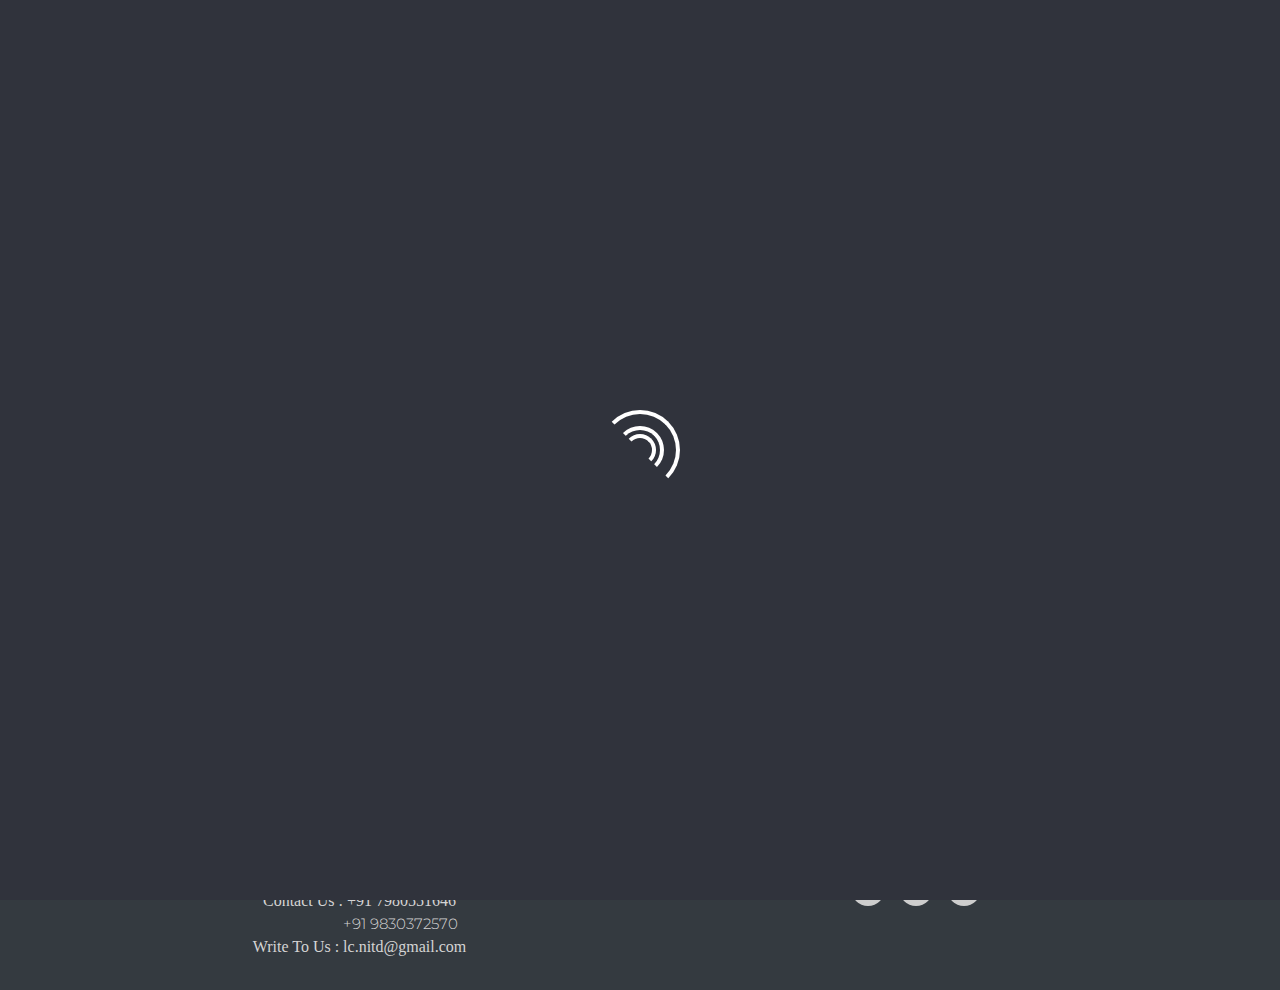
==== commit 34f0e962: "Added merged preloader" ====
--- a/index.html
+++ b/index.html
@@ -55,8 +55,17 @@
         your experience.
       </p>
     <![endif]-->
-
-  <div class="ct" id="t1">
+    <div class="loader">
+        <div class="canvas canvas1">
+    <div class="spinner1 spinnerMax">
+      <div class="spinner1 spinnerMid">
+        <div class="spinner1 spinnerMin"></div>
+      </div>
+    </div>
+  </div>
+  
+    </div>
+  <div class="ct main_body" id="t1">
     <div class="ct" id="t2">
       <div class="ct" id="t3">
         <div class="ct" id="t4">
@@ -1014,24 +1023,29 @@
                   </span>
                   <div class="sponsors">
                     <div class="sponsor">
+                        <span class="title sponsor_title">
+                          E-LEARNING PARTNER
+                        </span>
+                        <div class="sponsor_images">
+                          <a href="https://www.mycaptain.in/" class="align-center">
+                        <img class="sponsor_image" src="img/sponsors/mycaptain.png" style="width:300px;"/>
+                        </a>
+                      </div>
+                    </div>
+                    <div class="sponsor">
                       <span class="title sponsor_title">
                         TRAVEL PARTNER
                       </span>
                       <div class="sponsor_images">
-                        <img class="sponsor_image" src="img/sponsors/LWT.png" />
-                      </div>
-                    </div>
-                    <div class="sponsor">
-                        <span class="title sponsor_title">
-                          E-LEARNING PARTNER
-                        </span>
-                        <div class="sponsor_images">
-                        <img class="sponsor_image" src="img/sponsors/mycaptain.png" />
-                      </div>
-                    </div>
+                        <a href="https://learningwhiletravelling.com/" class="align-center">
+                        <img class="sponsor_image" src="img/sponsors/LWT.png" style="width:250px;"/>
+                        </a>
+                      </div>
+                    </div>
+                    
                   </div>
                 <!-- Footer -->
-                <footer class="bg-dark text-center text-lg-start">
+                <footer class="bg-dark text-center text-lg-start" style="margin-top:80px">
                   <!-- Grid container -->
                   <div class="container p-4">
                     <!--Grid row-->
--- a/css/tooplate-style.css
+++ b/css/tooplate-style.css
@@ -2071,13 +2071,84 @@
   justify-content: center;
 }
 
-.sponsor_image{
-  max-width: 400px;
-}
-#p6 .sponsor_title{
-    margin-bottom: 0px;
-}
-
-#p6 .icon_about_us{
-  font-size : 80px;
-}+.sponsor_image {
+  max-width: 90%;
+}
+#p6 .sponsor_title {
+  margin-top: 60px;
+}
+
+#p6 .icon_about_us {
+  font-size: 80px;
+}
+
+#p6 .sponsor_image {
+  cursor: pointer;
+}
+
+#p6 .sponsor img:hover {
+  transition: ease-in-out 0.3s;
+  transform: scale(1.3);
+}
+.align-center{
+    display: flex;
+    justify-content: center;
+}
+
+#p6 .sponsor_title {
+  margin-bottom: 0px;
+}
+
+#p6 .icon_about_us {
+  font-size: 80px;
+}
+
+.loader {
+  background-color: rgba(48, 51, 60, 1);
+  position: absolute;
+  height: 100%;
+  width: 100%;
+  z-index: 30;
+  display: flex;
+  justify-content: center;
+  align-items: center;
+}
+
+/* Spinner 1 starts here */
+.spinner1 {
+  align-items: center;
+  border: .3em solid transparent;
+  border-top: .3em solid white;
+  border-right: .3em solid white;
+  border-radius: 100%;
+  display: flex;
+  justify-content: center;
+}
+
+.spinnerMax {
+  animation: spinnerOne 3s linear infinite;
+  height: 5em;
+  width: 5em;
+}
+
+.spinnerMid {
+  animation: spinnerOne 5s linear infinite;
+  height: 3em;
+  width: 3em;
+}
+
+.spinnerMin {
+  animation: spinnerOne 5s linear infinite;
+  height: 2em;
+  width: 2em;
+}
+
+@keyframes spinnerOne {
+  0% {
+    transform: rotate(0deg)
+  }
+  100% {
+    transform: rotate(360deg)
+  }
+}
+/* Spinner 1 ends here */
